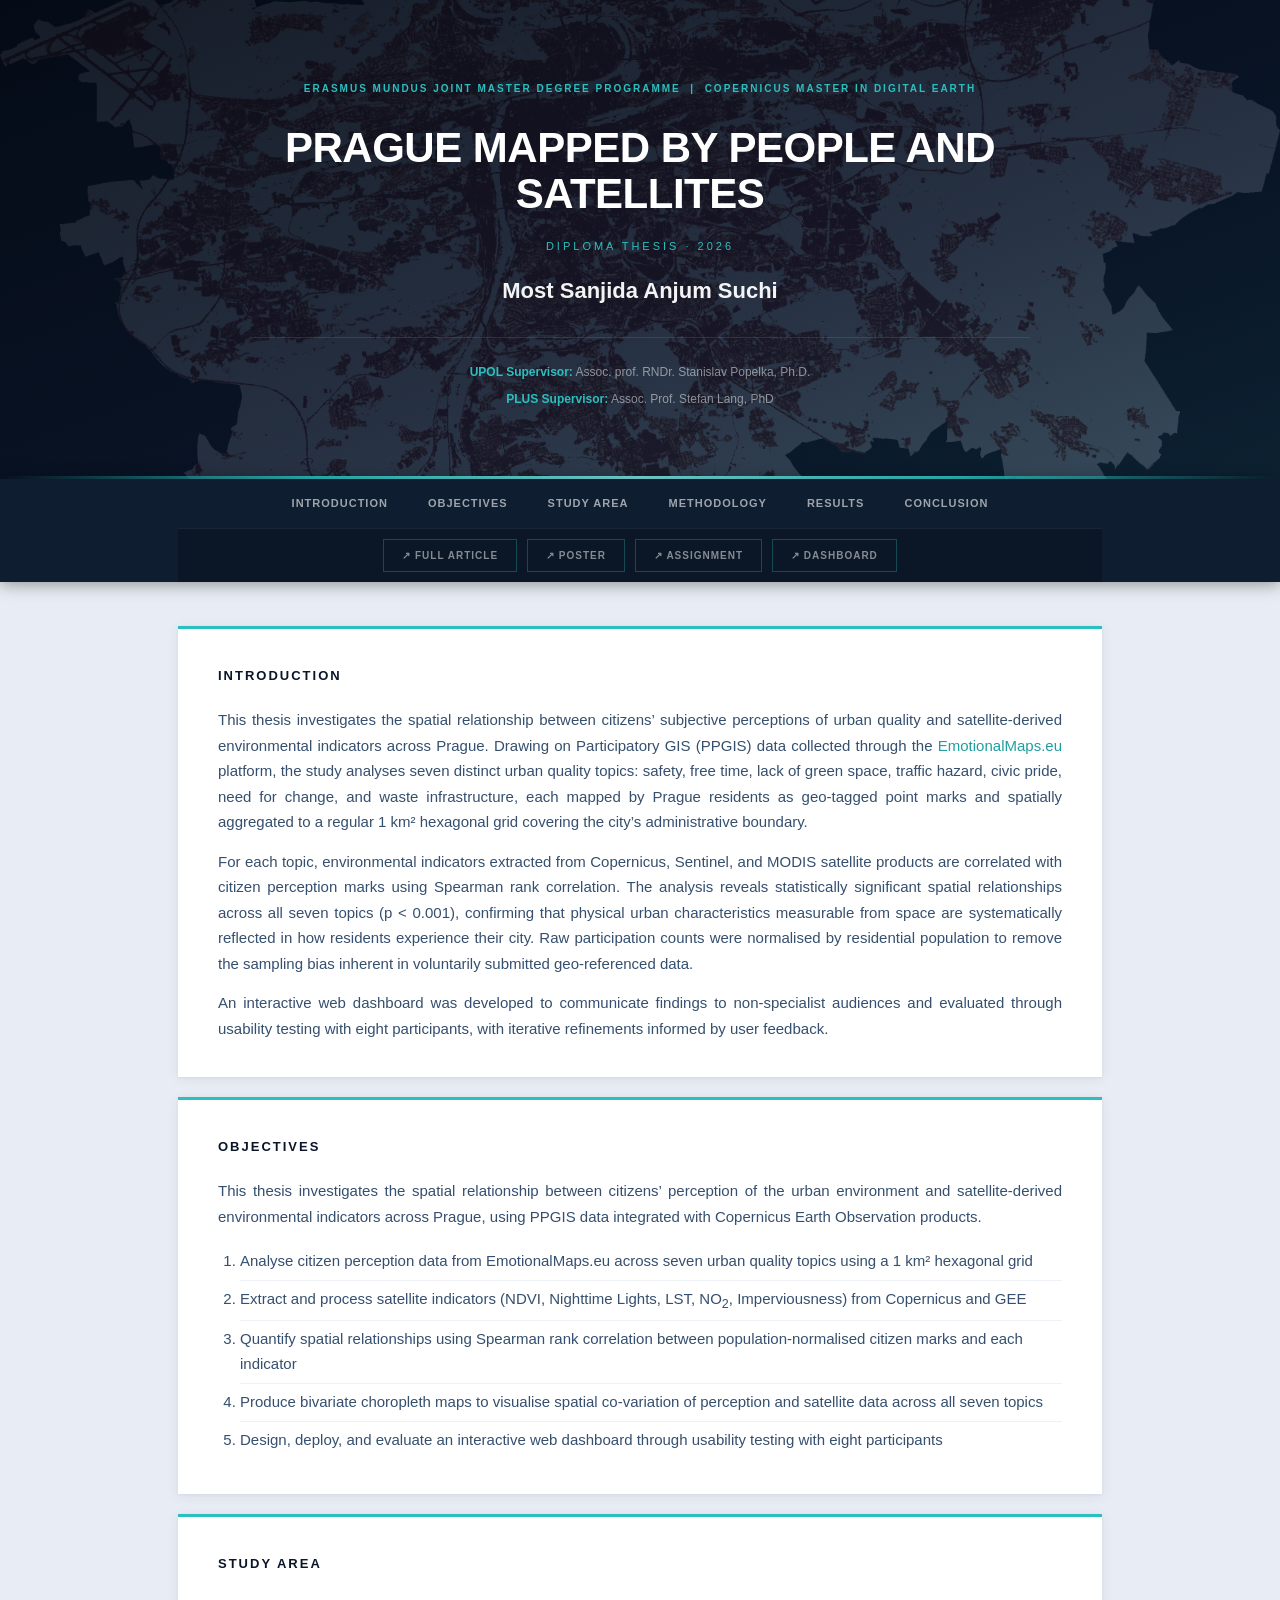
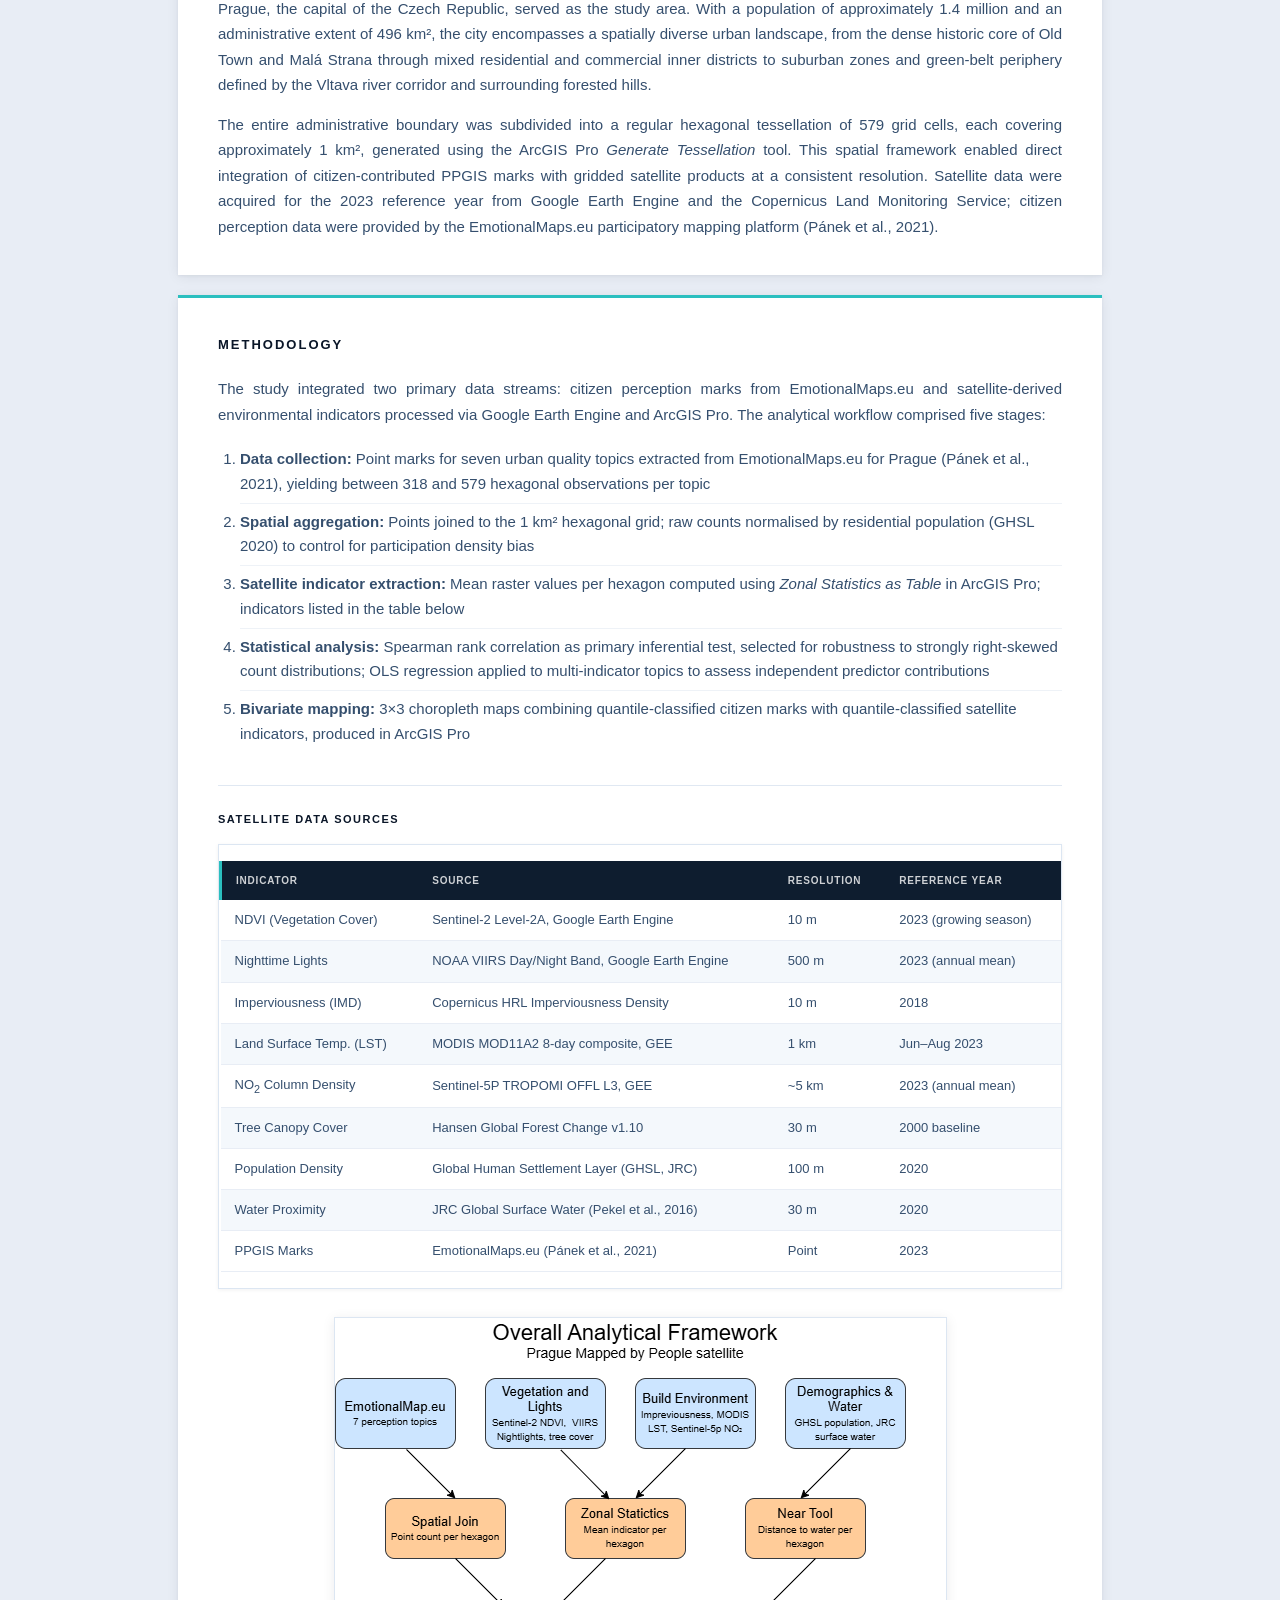
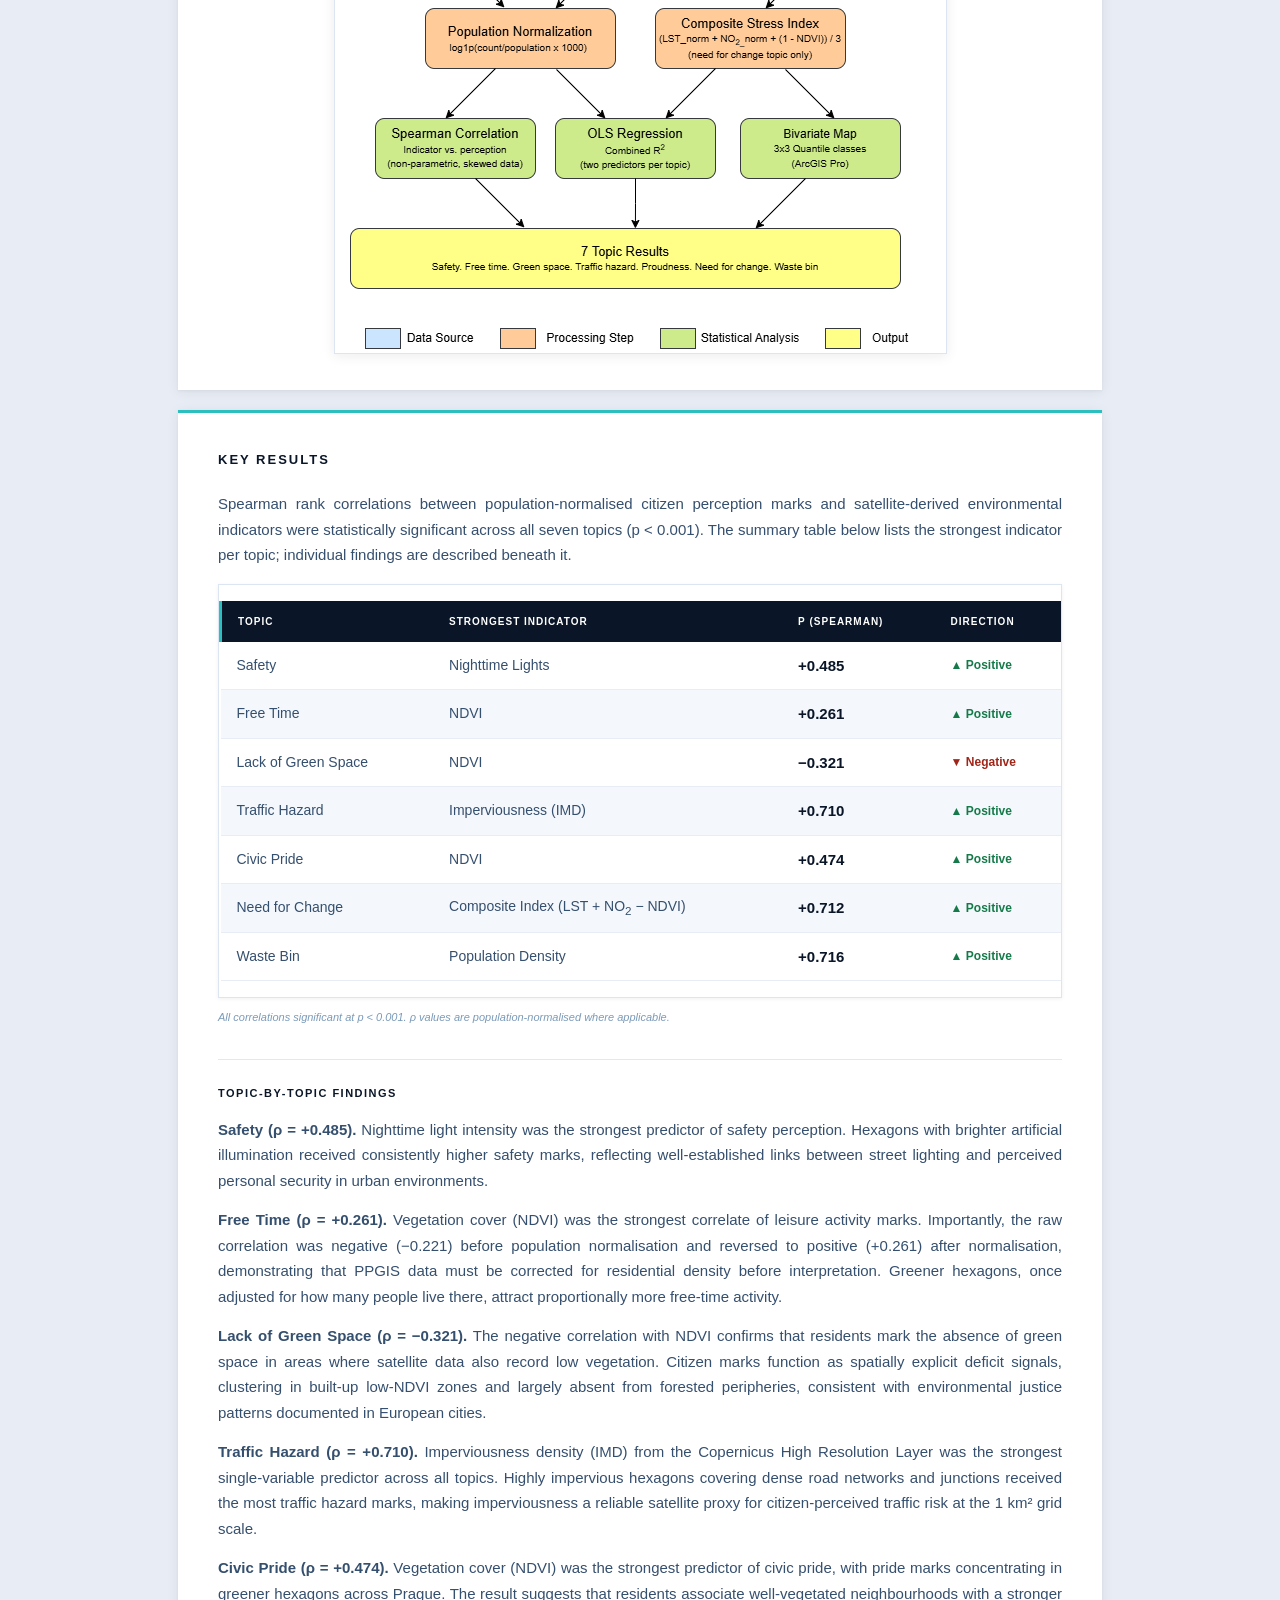
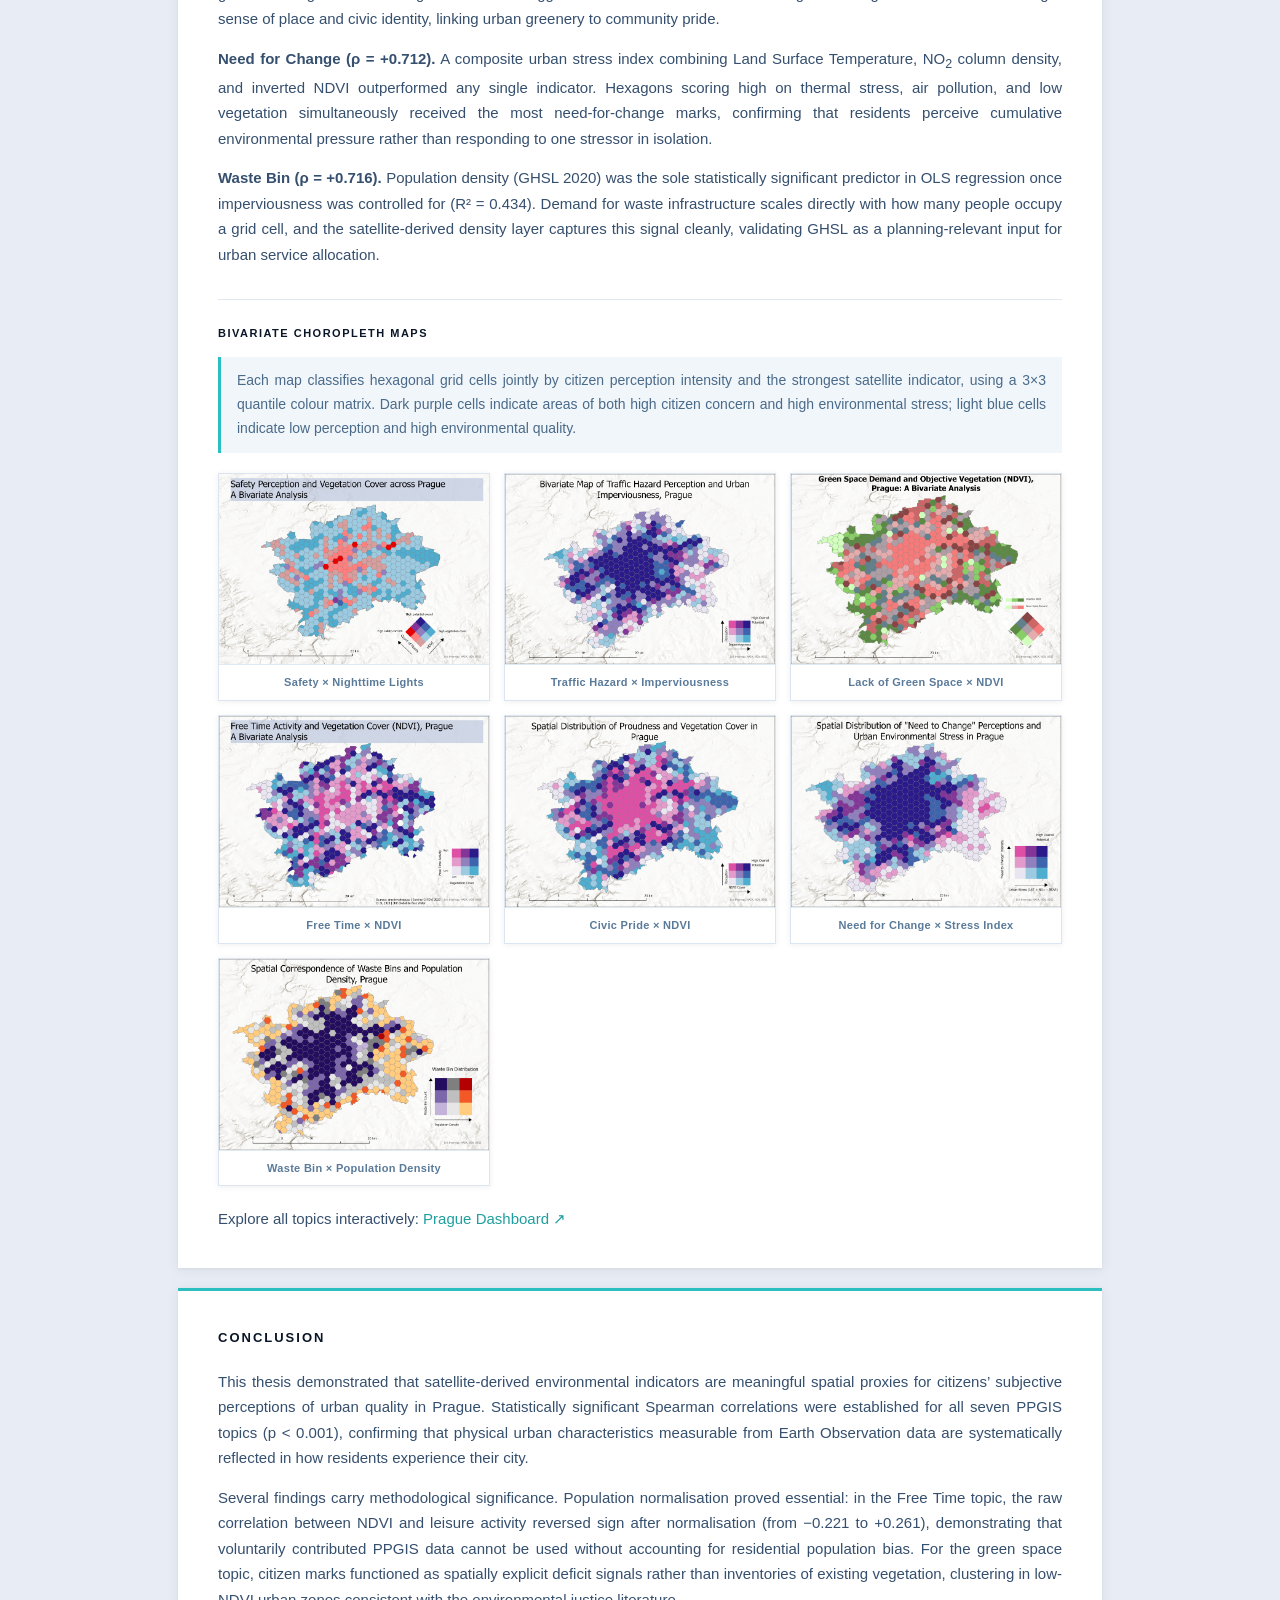
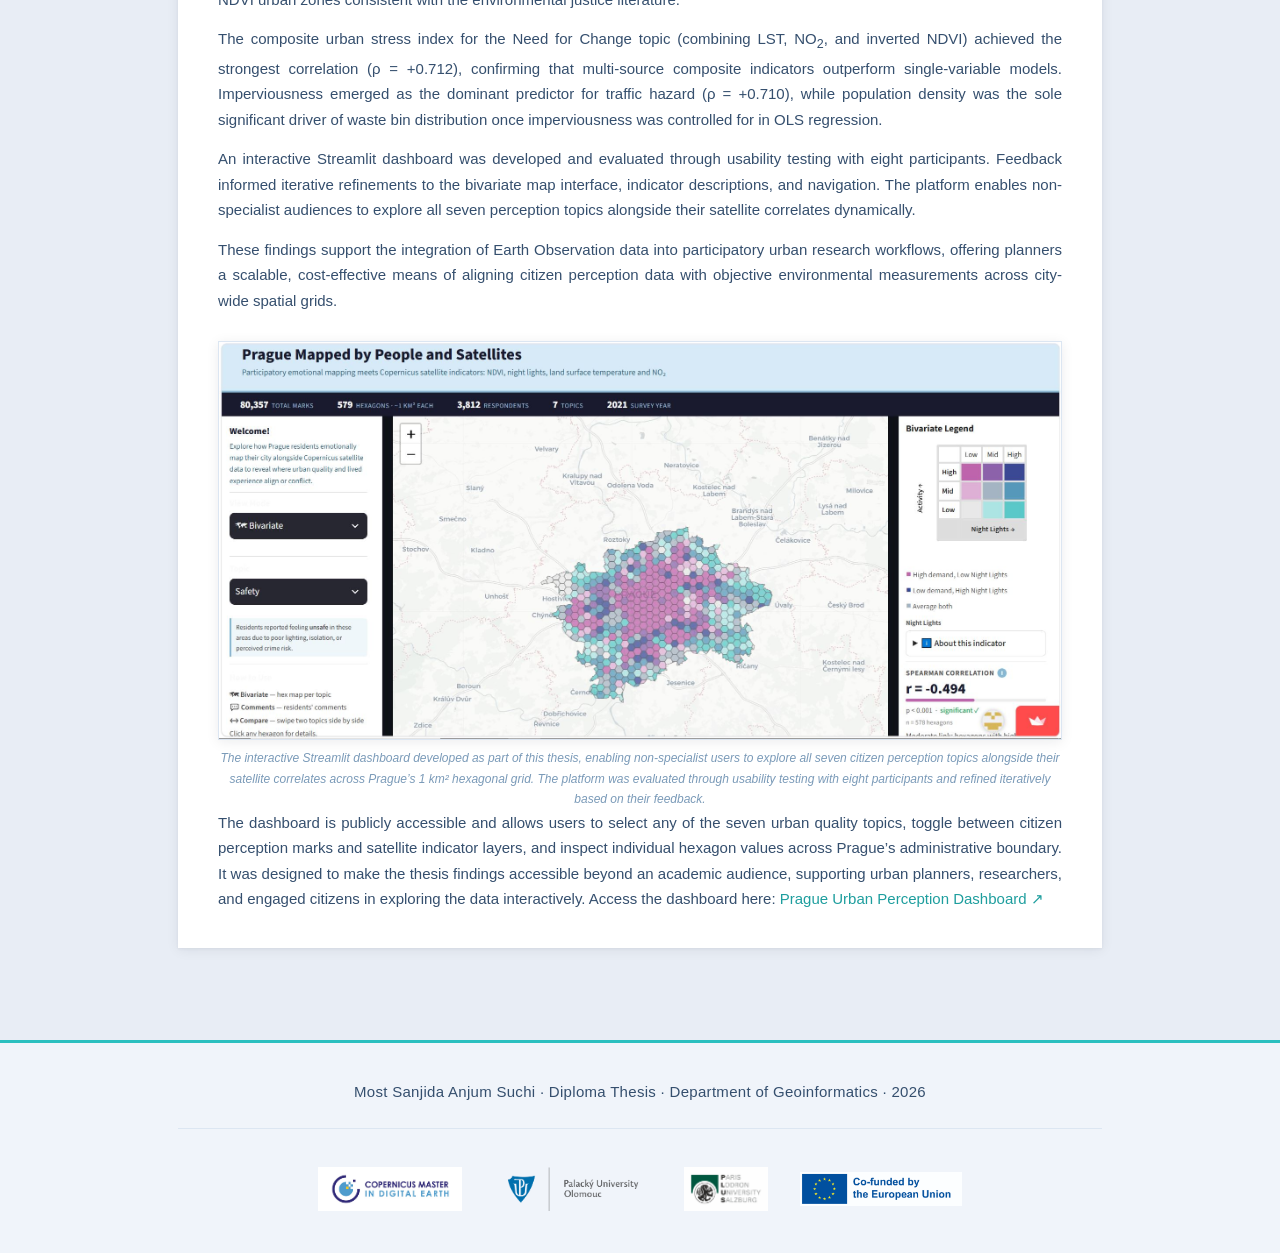
==== index.html @ 7c26352d "Add dashboard description paragraph below screenshot in Conclusion" ====
<!DOCTYPE html>
<html lang="en">
<head>
    <meta charset="UTF-8">
    <meta name="viewport" content="width=device-width, initial-scale=1.0">
    <title>Prague Mapped by People and Satellites — Most Sanjida Anjum Suchi</title>
    <link rel="stylesheet" href="style.css">
</head>
<body>

<header>
    <div class="container">
        <div class="header-inner">
            <div class="header-text">
                <p class="programme">Erasmus Mundus Joint Master Degree Programme &nbsp;|&nbsp; Copernicus Master in Digital Earth</p>
                <h1>Prague Mapped by People and Satellites</h1>
<p class="subtitle">Diploma Thesis &middot; 2026</p>
                <p class="author-name">Most Sanjida Anjum Suchi</p>
                <div class="header-supervisors">
                    <p><span class="sup-role">UPOL Supervisor:</span> Assoc. prof. RNDr. Stanislav Popelka, Ph.D.</p>
                    <p><span class="sup-role">PLUS Supervisor:</span> Assoc. Prof. Stefan Lang, PhD</p>
                </div>
                <p class="scroll-hint">&#8595;</p>
            </div>
        </div>
    </div>
</header>

<nav>
    <div class="container">
        <ul>
            <li><a href="#introduction">Introduction</a></li>
            <li><a href="#objectives">Objectives</a></li>
            <li><a href="#study-area">Study Area</a></li>
            <li><a href="#methodology">Methodology</a></li>
            <li><a href="#results">Results</a></li>
            <li><a href="#conclusion">Conclusion</a></li>
        </ul>
        <ul class="nav-resources">
            <li><a href="docs/full_thesis_suchi.pdf" target="_blank" rel="noopener noreferrer">&#8599; Full Article</a></li>
            <li><a href="docs/poster_suchi.pdf" target="_blank" rel="noopener noreferrer">&#8599; Poster</a></li>
            <li><a href="docs/Assignment.pdf" target="_blank" rel="noopener noreferrer">&#8599; Assignment</a></li>
            <li><a href="https://prague-dashboard-5yofhxntyv6vlumsxlct3t.streamlit.app" target="_blank" rel="noopener noreferrer">&#8599; Dashboard</a></li>
        </ul>
    </div>
</nav>

<main>
    <div class="container">

        <section id="introduction">
            <h2>Introduction</h2>
            <p>This thesis investigates the spatial relationship between citizens&rsquo; subjective perceptions of urban quality and satellite-derived environmental indicators across Prague. Drawing on Participatory GIS (PPGIS) data collected through the <a href="https://emotionalmaps.eu" target="_blank" rel="noopener noreferrer">EmotionalMaps.eu</a> platform, the study analyses seven distinct urban quality topics: safety, free time, lack of green space, traffic hazard, civic pride, need for change, and waste infrastructure, each mapped by Prague residents as geo-tagged point marks and spatially aggregated to a regular 1&nbsp;km&sup2; hexagonal grid covering the city&rsquo;s administrative boundary.</p>
            <p>For each topic, environmental indicators extracted from Copernicus, Sentinel, and MODIS satellite products are correlated with citizen perception marks using Spearman rank correlation. The analysis reveals statistically significant spatial relationships across all seven topics (p&nbsp;&lt;&nbsp;0.001), confirming that physical urban characteristics measurable from space are systematically reflected in how residents experience their city. Raw participation counts were normalised by residential population to remove the sampling bias inherent in voluntarily submitted geo-referenced data.</p>
            <p>An interactive web dashboard was developed to communicate findings to non-specialist audiences and evaluated through usability testing with eight participants, with iterative refinements informed by user feedback.</p>
        </section>

        <section id="objectives">
            <h2>Objectives</h2>
            <p>This thesis investigates the spatial relationship between citizens&rsquo; perception of the urban environment and satellite-derived environmental indicators across Prague, using PPGIS data integrated with Copernicus Earth Observation products.</p>
            <ol class="method-list">
                <li>Analyse citizen perception data from EmotionalMaps.eu across seven urban quality topics using a 1&nbsp;km&sup2; hexagonal grid</li>
                <li>Extract and process satellite indicators (NDVI, Nighttime Lights, LST, NO<sub>2</sub>, Imperviousness) from Copernicus and GEE</li>
                <li>Quantify spatial relationships using Spearman rank correlation between population-normalised citizen marks and each indicator</li>
                <li>Produce bivariate choropleth maps to visualise spatial co-variation of perception and satellite data across all seven topics</li>
                <li>Design, deploy, and evaluate an interactive web dashboard through usability testing with eight participants</li>
            </ol>
        </section>

        <section id="study-area">
            <h2>Study Area</h2>
            <p>Prague, the capital of the Czech Republic, served as the study area. With a population of approximately 1.4&nbsp;million and an administrative extent of 496&nbsp;km&sup2;, the city encompasses a spatially diverse urban landscape, from the dense historic core of Old Town and Mal&aacute; Strana through mixed residential and commercial inner districts to suburban zones and green-belt periphery defined by the Vltava river corridor and surrounding forested hills.</p>
            <p>The entire administrative boundary was subdivided into a regular hexagonal tessellation of 579 grid cells, each covering approximately 1&nbsp;km&sup2;, generated using the ArcGIS Pro <em>Generate Tessellation</em> tool. This spatial framework enabled direct integration of citizen-contributed PPGIS marks with gridded satellite products at a consistent resolution. Satellite data were acquired for the 2023 reference year from Google Earth Engine and the Copernicus Land Monitoring Service; citizen perception data were provided by the EmotionalMaps.eu participatory mapping platform (P&aacute;nek et al., 2021).</p>
        </section>

        <section id="methodology">
            <h2>Methodology</h2>
            <p>The study integrated two primary data streams: citizen perception marks from EmotionalMaps.eu and satellite-derived environmental indicators processed via Google Earth Engine and ArcGIS Pro. The analytical workflow comprised five stages:</p>
            <ol class="method-list">
                <li><strong>Data collection:</strong> Point marks for seven urban quality topics extracted from EmotionalMaps.eu for Prague (P&aacute;nek et al., 2021), yielding between 318 and 579 hexagonal observations per topic</li>
                <li><strong>Spatial aggregation:</strong> Points joined to the 1&nbsp;km&sup2; hexagonal grid; raw counts normalised by residential population (GHSL 2020) to control for participation density bias</li>
                <li><strong>Satellite indicator extraction:</strong> Mean raster values per hexagon computed using <em>Zonal Statistics as Table</em> in ArcGIS Pro; indicators listed in the table below</li>
                <li><strong>Statistical analysis:</strong> Spearman rank correlation as primary inferential test, selected for robustness to strongly right-skewed count distributions; OLS regression applied to multi-indicator topics to assess independent predictor contributions</li>
                <li><strong>Bivariate mapping:</strong> 3&times;3 choropleth maps combining quantile-classified citizen marks with quantile-classified satellite indicators, produced in ArcGIS Pro</li>
            </ol>

            <h3 class="subsection-title">Satellite Data Sources</h3>
            <div class="data-table-wrap">
                <table class="data-source-table">
                    <thead>
                        <tr>
                            <th>Indicator</th>
                            <th>Source</th>
                            <th>Resolution</th>
                            <th>Reference Year</th>
                        </tr>
                    </thead>
                    <tbody>
                        <tr><td>NDVI (Vegetation Cover)</td><td>Sentinel-2 Level-2A, Google Earth Engine</td><td>10&nbsp;m</td><td>2023 (growing season)</td></tr>
                        <tr><td>Nighttime Lights</td><td>NOAA VIIRS Day/Night Band, Google Earth Engine</td><td>500&nbsp;m</td><td>2023 (annual mean)</td></tr>
                        <tr><td>Imperviousness (IMD)</td><td>Copernicus HRL Imperviousness Density</td><td>10&nbsp;m</td><td>2018</td></tr>
                        <tr><td>Land Surface Temp. (LST)</td><td>MODIS MOD11A2 8-day composite, GEE</td><td>1&nbsp;km</td><td>Jun&ndash;Aug 2023</td></tr>
                        <tr><td>NO<sub>2</sub> Column Density</td><td>Sentinel-5P TROPOMI OFFL L3, GEE</td><td>~5&nbsp;km</td><td>2023 (annual mean)</td></tr>
                        <tr><td>Tree Canopy Cover</td><td>Hansen Global Forest Change v1.10</td><td>30&nbsp;m</td><td>2000 baseline</td></tr>
                        <tr><td>Population Density</td><td>Global Human Settlement Layer (GHSL, JRC)</td><td>100&nbsp;m</td><td>2020</td></tr>
                        <tr><td>Water Proximity</td><td>JRC Global Surface Water (Pekel et al., 2016)</td><td>30&nbsp;m</td><td>2020</td></tr>
                        <tr><td>PPGIS Marks</td><td>EmotionalMaps.eu (P&aacute;nek et al., 2021)</td><td>Point</td><td>2023</td></tr>
                    </tbody>
                </table>
            </div>

            <figure class="section-figure">
                <img src="pics/framework.png" alt="Overall Analytical Framework" class="section-img">
            </figure>
        </section>

        <section id="results">
            <h2>Key Results</h2>
            <p>Spearman rank correlations between population-normalised citizen perception marks and satellite-derived environmental indicators were statistically significant across all seven topics (p&nbsp;&lt;&nbsp;0.001). The summary table below lists the strongest indicator per topic; individual findings are described beneath it.</p>


            <div class="data-table-wrap">
                <table>
                    <thead>
                        <tr>
                            <th>Topic</th>
                            <th>Strongest Indicator</th>
                            <th>&rho; (Spearman)</th>
                            <th>Direction</th>
                        </tr>
                    </thead>
                    <tbody>
                        <tr>
                            <td>Safety</td>
                            <td>Nighttime Lights</td>
                            <td class="r-value">+0.485</td>
                            <td class="dir-pos">&#9650; Positive</td>
                        </tr>
                        <tr>
                            <td>Free Time</td>
                            <td>NDVI</td>
                            <td class="r-value">+0.261</td>
                            <td class="dir-pos">&#9650; Positive</td>
                        </tr>
                        <tr>
                            <td>Lack of Green Space</td>
                            <td>NDVI</td>
                            <td class="r-value">&minus;0.321</td>
                            <td class="dir-neg">&#9660; Negative</td>
                        </tr>
                        <tr>
                            <td>Traffic Hazard</td>
                            <td>Imperviousness (IMD)</td>
                            <td class="r-value">+0.710</td>
                            <td class="dir-pos">&#9650; Positive</td>
                        </tr>
                        <tr>
                            <td>Civic Pride</td>
                            <td>NDVI</td>
                            <td class="r-value">+0.474</td>
                            <td class="dir-pos">&#9650; Positive</td>
                        </tr>
                        <tr>
                            <td>Need for Change</td>
                            <td>Composite Index (LST + NO<sub>2</sub> &minus; NDVI)</td>
                            <td class="r-value">+0.712</td>
                            <td class="dir-pos">&#9650; Positive</td>
                        </tr>
                        <tr>
                            <td>Waste Bin</td>
                            <td>Population Density</td>
                            <td class="r-value">+0.716</td>
                            <td class="dir-pos">&#9650; Positive</td>
                        </tr>
                    </tbody>
                </table>
            </div>
            <p class="table-note">All correlations significant at p&nbsp;&lt;&nbsp;0.001. &rho; values are population-normalised where applicable.</p>

            <h3 class="subsection-title">Topic-by-Topic Findings</h3>

            <p><strong>Safety (&rho;&nbsp;=&nbsp;+0.485).</strong> Nighttime light intensity was the strongest predictor of safety perception. Hexagons with brighter artificial illumination received consistently higher safety marks, reflecting well-established links between street lighting and perceived personal security in urban environments.</p>

            <p><strong>Free Time (&rho;&nbsp;=&nbsp;+0.261).</strong> Vegetation cover (NDVI) was the strongest correlate of leisure activity marks. Importantly, the raw correlation was negative (&minus;0.221) before population normalisation and reversed to positive (+0.261) after normalisation, demonstrating that PPGIS data must be corrected for residential density before interpretation. Greener hexagons, once adjusted for how many people live there, attract proportionally more free-time activity.</p>

            <p><strong>Lack of Green Space (&rho;&nbsp;=&nbsp;&minus;0.321).</strong> The negative correlation with NDVI confirms that residents mark the absence of green space in areas where satellite data also record low vegetation. Citizen marks function as spatially explicit deficit signals, clustering in built-up low-NDVI zones and largely absent from forested peripheries, consistent with environmental justice patterns documented in European cities.</p>

            <p><strong>Traffic Hazard (&rho;&nbsp;=&nbsp;+0.710).</strong> Imperviousness density (IMD) from the Copernicus High Resolution Layer was the strongest single-variable predictor across all topics. Highly impervious hexagons covering dense road networks and junctions received the most traffic hazard marks, making imperviousness a reliable satellite proxy for citizen-perceived traffic risk at the 1&nbsp;km&sup2; grid scale.</p>

            <p><strong>Civic Pride (&rho;&nbsp;=&nbsp;+0.474).</strong> Vegetation cover (NDVI) was the strongest predictor of civic pride, with pride marks concentrating in greener hexagons across Prague. The result suggests that residents associate well-vegetated neighbourhoods with a stronger sense of place and civic identity, linking urban greenery to community pride.</p>

            <p><strong>Need for Change (&rho;&nbsp;=&nbsp;+0.712).</strong> A composite urban stress index combining Land Surface Temperature, NO<sub>2</sub> column density, and inverted NDVI outperformed any single indicator. Hexagons scoring high on thermal stress, air pollution, and low vegetation simultaneously received the most need-for-change marks, confirming that residents perceive cumulative environmental pressure rather than responding to one stressor in isolation.</p>

            <p><strong>Waste Bin (&rho;&nbsp;=&nbsp;+0.716).</strong> Population density (GHSL 2020) was the sole statistically significant predictor in OLS regression once imperviousness was controlled for (R&sup2;&nbsp;=&nbsp;0.434). Demand for waste infrastructure scales directly with how many people occupy a grid cell, and the satellite-derived density layer captures this signal cleanly, validating GHSL as a planning-relevant input for urban service allocation.</p>

            <h3 class="subsection-title">Bivariate Choropleth Maps</h3>
            <p class="maps-intro">Each map classifies hexagonal grid cells jointly by citizen perception intensity and the strongest satellite indicator, using a 3&times;3 quantile colour matrix. Dark purple cells indicate areas of both high citizen concern and high environmental stress; light blue cells indicate low perception and high environmental quality.</p>
            <div class="map-grid">
                <figure class="map-card">
                    <img src="pics/map_safety.jpg" alt="Safety perception and NDVI bivariate map, Prague">
                    <figcaption>Safety &times; Nighttime Lights</figcaption>
                </figure>
                <figure class="map-card">
                    <img src="pics/traffic1.jpg" alt="Traffic Hazard and Imperviousness bivariate map, Prague">
                    <figcaption>Traffic Hazard &times; Imperviousness</figcaption>
                </figure>
                <figure class="map-card">
                    <img src="pics/map_greenspace.jpg" alt="Lack of Green Space and NDVI bivariate map, Prague">
                    <figcaption>Lack of Green Space &times; NDVI</figcaption>
                </figure>
                <figure class="map-card">
                    <img src="pics/map_freetime.jpg" alt="Free Time and NDVI bivariate map, Prague">
                    <figcaption>Free Time &times; NDVI</figcaption>
                </figure>
                <figure class="map-card">
                    <img src="pics/map_proudness.jpg" alt="Civic Pride and Nighttime Lights bivariate map, Prague">
                    <figcaption>Civic Pride &times; NDVI</figcaption>
                </figure>
                <figure class="map-card">
                    <img src="pics/map_needchange.jpg" alt="Need for Change and Urban Stress Index bivariate map, Prague">
                    <figcaption>Need for Change &times; Stress Index</figcaption>
                </figure>
                <figure class="map-card">
                    <img src="pics/map_wastebin.jpg" alt="Waste Bin and Population Density bivariate map, Prague">
                    <figcaption>Waste Bin &times; Population Density</figcaption>
                </figure>
            </div>
            <p>Explore all topics interactively: <a href="https://prague-dashboard-5yofhxntyv6vlumsxlct3t.streamlit.app" target="_blank" rel="noopener noreferrer">Prague Dashboard &#8599;</a></p>
        </section>

        <section id="conclusion">
            <h2>Conclusion</h2>
            <p>This thesis demonstrated that satellite-derived environmental indicators are meaningful spatial proxies for citizens&rsquo; subjective perceptions of urban quality in Prague. Statistically significant Spearman correlations were established for all seven PPGIS topics (p&nbsp;&lt;&nbsp;0.001), confirming that physical urban characteristics measurable from Earth Observation data are systematically reflected in how residents experience their city.</p>
            <p>Several findings carry methodological significance. Population normalisation proved essential: in the Free Time topic, the raw correlation between NDVI and leisure activity reversed sign after normalisation (from &minus;0.221 to +0.261), demonstrating that voluntarily contributed PPGIS data cannot be used without accounting for residential population bias. For the green space topic, citizen marks functioned as spatially explicit deficit signals rather than inventories of existing vegetation, clustering in low-NDVI urban zones consistent with the environmental justice literature.</p>
            <p>The composite urban stress index for the Need for Change topic (combining LST, NO<sub>2</sub>, and inverted NDVI) achieved the strongest correlation (&rho;&nbsp;=&nbsp;+0.712), confirming that multi-source composite indicators outperform single-variable models. Imperviousness emerged as the dominant predictor for traffic hazard (&rho;&nbsp;=&nbsp;+0.710), while population density was the sole significant driver of waste bin distribution once imperviousness was controlled for in OLS regression.</p>
            <p>An interactive Streamlit dashboard was developed and evaluated through usability testing with eight participants. Feedback informed iterative refinements to the bivariate map interface, indicator descriptions, and navigation. The platform enables non-specialist audiences to explore all seven perception topics alongside their satellite correlates dynamically.</p>
            <p>These findings support the integration of Earth Observation data into participatory urban research workflows, offering planners a scalable, cost-effective means of aligning citizen perception data with objective environmental measurements across city-wide spatial grids.</p>
            <figure class="section-figure">
                <img src="pics/dashboard.jpg" alt="Interactive web dashboard for exploring citizen perception and satellite data across Prague" class="section-img">
                <figcaption>The interactive Streamlit dashboard developed as part of this thesis, enabling non-specialist users to explore all seven citizen perception topics alongside their satellite correlates across Prague&rsquo;s 1&nbsp;km&sup2; hexagonal grid. The platform was evaluated through usability testing with eight participants and refined iteratively based on their feedback.</figcaption>
            </figure>
            <p>The dashboard is publicly accessible and allows users to select any of the seven urban quality topics, toggle between citizen perception marks and satellite indicator layers, and inspect individual hexagon values across Prague&rsquo;s administrative boundary. It was designed to make the thesis findings accessible beyond an academic audience, supporting urban planners, researchers, and engaged citizens in exploring the data interactively. Access the dashboard here: <a href="https://prague-dashboard-5yofhxntyv6vlumsxlct3t.streamlit.app" target="_blank" rel="noopener noreferrer">Prague Urban Perception Dashboard &#8599;</a></p>
        </section>


    </div>
</main>

<footer>
    <div class="container">
        <p>Most Sanjida Anjum Suchi &middot; Diploma Thesis &middot; Department of Geoinformatics &middot; 2026</p>
        <div class="footer-logos">
            <img src="pics/cde_logo.jpg" alt="Copernicus Master in Digital Earth logo">
            <img src="pics/UPOL_logo_horizont_en.png" alt="Palacky University Olomouc logo">
            <img src="pics/PLUS_Logo_englisch_Farbe.jpg" alt="Paris-Lodron University Salzburg logo">
            <img src="pics/EN_Co-funded_by_the_EU_POS.jpg" alt="Co-funded by the European Union">
        </div>
    </div>
</footer>

</body>
</html>
---- style.css ----
/* ── Reset ───────────────────────────────────────────── */
*, *::before, *::after {
    box-sizing: border-box;
    margin: 0;
    padding: 0;
}

/* ── Base ────────────────────────────────────────────── */
body {
    font-family: 'Segoe UI', Arial, Helvetica, sans-serif;
    background-color: #E8EDF5;
    color: #1A2B42;
    line-height: 1.7;
    font-size: 16px;
}

.container {
    max-width: 980px;
    margin: 0 auto;
    padding: 0 28px;
}

a {
    color: #1E9E9E;
    text-decoration: none;
    transition: color 0.2s;
}

a:hover {
    color: #136E6E;
}

/* ── Header ──────────────────────────────────────────── */
header {
    background-color: #071320;
    background-image: url('pics/bg_map.png');
    background-size: cover;
    background-position: center;
    color: #ffffff;
    padding: 80px 0 70px;
    position: relative;
    overflow: hidden;
}

header::before {
    content: '';
    position: absolute;
    inset: 0;
    background: linear-gradient(160deg, rgba(5,12,24,0.93) 0%, rgba(10,22,42,0.88) 60%, rgba(15,40,60,0.82) 100%);
}

header::after {
    content: '';
    position: absolute;
    bottom: 0;
    left: 0;
    right: 0;
    height: 3px;
    background: linear-gradient(90deg, transparent, #2BBFBF, #7FE0E0, #2BBFBF, transparent);
}

header .container {
    position: relative;
    z-index: 1;
}

.header-inner {
    display: flex;
    flex-direction: column;
    align-items: center;
    text-align: center;
}

.header-text {
    width: 100%;
    max-width: 780px;
}

header .programme {
    font-size: 10px;
    color: #2BBFBF;
    letter-spacing: 2px;
    text-transform: uppercase;
    margin-bottom: 28px;
    font-weight: 700;
}

header h1 {
    font-size: 42px;
    font-weight: 800;
    line-height: 1.1;
    color: #ffffff;
    margin-bottom: 0;
    text-transform: uppercase;
    letter-spacing: -0.5px;
}

header .subtitle {
    font-size: 11px;
    color: #2BBFBF;
    letter-spacing: 3px;
    text-transform: uppercase;
    margin-top: 20px;
    margin-bottom: 16px;
}

header .author-name {
    font-size: 22px;
    color: rgba(255,255,255,0.95);
    font-weight: 600;
    margin-bottom: 0;
    display: block;
}

.header-supervisors {
    display: block;
    text-align: center;
    margin-top: 28px;
    padding-top: 24px;
    border-top: 1px solid rgba(43,191,191,0.2);
}

.header-supervisors p {
    font-size: 12px;
    color: rgba(255,255,255,0.5);
    margin-bottom: 6px;
}

.sup-role {
    color: #2BBFBF;
    font-weight: 700;
}

header p {
    text-align: center;
}

.scroll-hint {
    display: none;
}

/* ── Navigation ──────────────────────────────────────── */
nav {
    background-color: #0E1D2F;
    position: sticky;
    top: 0;
    z-index: 100;
    box-shadow: 0 2px 16px rgba(0,0,0,0.4);
}

nav .container {
    padding: 0 28px;
}

nav ul {
    list-style: none;
    display: flex;
    flex-wrap: wrap;
    justify-content: center;
}

nav ul li a {
    display: block;
    padding: 15px 20px;
    color: rgba(255,255,255,0.6);
    text-decoration: none;
    font-size: 11px;
    font-weight: 700;
    letter-spacing: 1px;
    text-transform: uppercase;
    transition: color 0.2s, background-color 0.2s;
    position: relative;
}

nav ul li a::after {
    content: '';
    position: absolute;
    bottom: 0;
    left: 50%;
    right: 50%;
    height: 2px;
    background: #2BBFBF;
    transition: left 0.2s, right 0.2s;
}

nav ul li a:hover {
    color: #ffffff;
    background-color: rgba(43,191,191,0.06);
}

nav ul li a:hover::after {
    left: 0;
    right: 0;
}

nav .nav-resources {
    border-top: 1px solid rgba(255,255,255,0.06);
    background-color: rgba(0,0,0,0.2);
    padding: 10px 0;
    gap: 10px;
    align-items: center;
}

nav .nav-resources li a {
    padding: 7px 18px;
    font-size: 10px;
    color: rgba(255,255,255,0.5);
    border: 1px solid rgba(43,191,191,0.3);
    letter-spacing: 1px;
    transition: color 0.2s, border-color 0.2s, background-color 0.2s;
}

nav .nav-resources li a::after {
    display: none;
}

nav .nav-resources li a:hover {
    color: #2BBFBF;
    border-color: #2BBFBF;
    background-color: rgba(43,191,191,0.08);
}

/* ── Main ────────────────────────────────────────────── */
main {
    padding: 44px 0 72px;
}

section {
    background-color: #ffffff;
    padding: 36px 40px;
    margin-bottom: 20px;
    border-top: 3px solid #2BBFBF;
    box-shadow: 0 2px 12px rgba(10,22,42,0.07), 0 1px 3px rgba(10,22,42,0.05);
    transition: box-shadow 0.2s;
}

section:hover {
    box-shadow: 0 6px 24px rgba(10,22,42,0.10), 0 2px 6px rgba(10,22,42,0.06);
}

h2 {
    font-size: 13px;
    font-weight: 800;
    color: #0A1628;
    margin-bottom: 20px;
    text-transform: uppercase;
    letter-spacing: 2px;
}

p {
    color: #354F6E;
    margin-bottom: 14px;
    font-size: 15px;
    text-align: justify;
}

p:last-child {
    margin-bottom: 0;
}

/* ── Methods list ────────────────────────────────────── */
.method-list {
    margin-left: 22px;
    margin-top: 12px;
}

.method-list li {
    padding: 6px 0;
    color: #354F6E;
    font-size: 15px;
    border-bottom: 1px solid #EEF2F7;
    line-height: 1.65;
}

.method-list li:last-child {
    border-bottom: none;
}

/* ── Subsection titles ───────────────────────────────── */
.subsection-title {
    font-size: 11px;
    font-weight: 800;
    color: #0A1628;
    text-transform: uppercase;
    letter-spacing: 1.5px;
    margin: 32px 0 14px;
    padding-top: 24px;
    border-top: 1px solid #E0E8F2;
}

/* ── Data source table ───────────────────────────────── */
.data-table-wrap {
    overflow-x: auto;
    margin: 16px 0;
    border: 1px solid #DCE6F2;
    box-shadow: 0 1px 4px rgba(10,22,42,0.06);
}

.data-source-table {
    width: 100%;
    border-collapse: collapse;
    font-size: 13px;
}

.data-source-table thead th {
    background-color: #0E1D2F;
    color: rgba(255,255,255,0.8);
    padding: 11px 14px;
    text-align: left;
    font-weight: 700;
    font-size: 10px;
    text-transform: uppercase;
    letter-spacing: 0.8px;
    white-space: nowrap;
}

.data-source-table tbody td {
    padding: 9px 14px;
    border-bottom: 1px solid #E8EDF5;
    color: #354F6E;
    font-size: 13px;
}

.data-source-table tbody tr:nth-child(even) td {
    background-color: #F4F8FC;
}

.data-source-table tbody tr:hover td {
    background-color: #EBF5F5;
}

/* ── Results table ───────────────────────────────────── */
table {
    width: 100%;
    border-collapse: collapse;
    margin: 16px 0;
    font-size: 14px;
}

thead th {
    background-color: #0A1628;
    color: #ffffff;
    padding: 12px 16px;
    text-align: left;
    font-weight: 700;
    font-size: 10px;
    text-transform: uppercase;
    letter-spacing: 1px;
}

thead th:first-child {
    border-left: 3px solid #2BBFBF;
}

tbody td {
    padding: 11px 16px;
    border-bottom: 1px solid #E8EDF5;
    color: #354F6E;
}

tbody tr:nth-child(even) td {
    background-color: #F4F8FC;
}

tbody tr:hover td {
    background-color: #EBF5F5;
}

.r-value {
    font-weight: 800;
    color: #0A1628;
    font-variant-numeric: tabular-nums;
    font-size: 15px;
}

.dir-pos {
    font-size: 12px;
    font-weight: 700;
    color: #157A4A;
}

.dir-neg {
    font-size: 12px;
    font-weight: 700;
    color: #A02518;
}

.r-neutral {
    color: #5A7A9A;
    font-size: 13px;
}

/* ── Table note ──────────────────────────────────────── */
.table-note {
    font-size: 11px;
    color: #7A9AB8;
    margin-top: -6px;
    font-style: italic;
}

/* ── Maps intro ──────────────────────────────────────── */
.maps-intro {
    font-size: 14px;
    color: #4A6A8A;
    margin-bottom: 16px;
    padding: 12px 16px;
    background: #F0F6FA;
    border-left: 3px solid #2BBFBF;
}

/* ── Framework image ─────────────────────────────────── */
.section-figure {
    margin-top: 28px;
    text-align: center;
}

.section-img {
    max-width: 100%;
    height: auto;
    display: block;
    margin: 0 auto;
    border: 1px solid #DCE6F2;
    box-shadow: 0 2px 12px rgba(10,22,42,0.08);
}

.section-figure figcaption {
    font-size: 12px;
    color: #7A9AB8;
    margin-top: 8px;
    font-style: italic;
}

/* ── Map gallery ─────────────────────────────────────── */
.map-grid {
    display: grid;
    grid-template-columns: repeat(3, 1fr);
    gap: 14px;
    margin: 20px 0;
}

.map-card {
    margin: 0;
    display: flex;
    flex-direction: column;
    background: #F4F8FC;
    border: 1px solid #DCE6F2;
    overflow: hidden;
    box-shadow: 0 1px 6px rgba(10,22,42,0.07);
    transition: box-shadow 0.2s, transform 0.2s;
}

.map-card:hover {
    box-shadow: 0 6px 20px rgba(10,22,42,0.14);
    transform: translateY(-2px);
}

.map-card img {
    width: 100%;
    height: auto;
    display: block;
}

.map-card figcaption {
    font-size: 11px;
    color: #5A7A9A;
    padding: 8px 10px;
    text-align: center;
    font-weight: 600;
    letter-spacing: 0.3px;
    background: #ffffff;
    border-top: 1px solid #E0EAF2;
}

/* ── Objectives list ─────────────────────────────────── */
.topic-list {
    list-style: none;
    display: grid;
    grid-template-columns: 1fr 1fr;
    gap: 10px;
    margin-top: 16px;
}

.topic-list li {
    background-color: #F0F6FA;
    border: 1px solid #C8D8EC;
    border-left: 3px solid #2BBFBF;
    padding: 10px 16px;
    font-size: 14px;
    color: #354F6E;
}

.topic-list li strong {
    color: #0A1628;
}

/* ── Supervisor cards ────────────────────────────────── */
.supervisor-grid {
    display: grid;
    grid-template-columns: 1fr 1fr;
    gap: 14px;
    margin-top: 14px;
}

.supervisor-card {
    background-color: #F0F6FA;
    border: 1px solid #C8D8EC;
    border-top: 3px solid #2BBFBF;
    padding: 16px 20px;
}

.supervisor-card .role {
    font-size: 10px;
    font-weight: 700;
    color: #2BBFBF;
    text-transform: uppercase;
    letter-spacing: 1px;
    margin-bottom: 5px;
}

.supervisor-card .name {
    font-size: 14px;
    font-weight: 700;
    color: #0A1628;
}

.supervisor-card .uni {
    font-size: 12px;
    color: #7A9AB8;
    margin-top: 3px;
}

/* ── Download list ───────────────────────────────────── */
.download-list {
    list-style: none;
    display: flex;
    flex-direction: column;
    gap: 10px;
    margin-top: 12px;
}

.download-list li a {
    display: inline-block;
    background-color: #0A1628;
    color: #ffffff;
    padding: 12px 26px;
    text-decoration: none;
    font-weight: 700;
    font-size: 14px;
    transition: background-color 0.2s;
}

.download-list li a:hover {
    background-color: #2BBFBF;
    color: #ffffff;
}

/* ── Study area ──────────────────────────────────────── */
.study-area-diagram {
    margin-top: 20px;
    border: 1px solid #DCE6F2;
}

/* ── Dashboard embed ─────────────────────────────────── */
.dashboard-section p {
    margin-bottom: 12px;
}

.dashboard-embed {
    position: relative;
    width: 100vw;
    left: 50%;
    transform: translateX(-50%);
    margin-top: 16px;
    margin-bottom: 10px;
    border-top: 1px solid #DCE6F2;
    border-bottom: 1px solid #DCE6F2;
    background: #f0f4f8;
    min-height: 720px;
    overflow: hidden;
}

/* ── Footer ──────────────────────────────────────────── */
footer {
    background-color: #F0F4FA;
    border-top: 3px solid #2BBFBF;
    padding: 36px 0 28px;
    text-align: center;
    font-size: 12px;
    color: #7A9AB8;
    letter-spacing: 0.3px;
}

footer p {
    text-align: center;
}

.footer-logos {
    display: flex;
    align-items: center;
    justify-content: center;
    flex-wrap: wrap;
    gap: 32px;
    margin-top: 24px;
    padding-top: 24px;
    border-top: 1px solid #DCE6F2;
}

.footer-logos img {
    height: 44px;
    width: auto;
    display: block;
}

.footer-logos img[alt="Palacky University Olomouc logo"] {
    height: 72px;
}

.footer-logos img[alt="Co-funded by the European Union"] {
    height: 34px;
}

/* ── Fig caption ─────────────────────────────────────── */
.fig-caption {
    font-size: 12px;
    color: #7A9AB8;
    margin-top: 8px;
    font-style: italic;
    text-align: center;
}

/* ── Responsive ──────────────────────────────────────── */
@media (max-width: 680px) {
    header h1 { font-size: 26px; }
    .map-grid { grid-template-columns: 1fr 1fr; }
    .topic-list { grid-template-columns: 1fr; }
    .supervisor-grid { grid-template-columns: 1fr; }
    section { padding: 24px 20px; }
}

@media (max-width: 420px) {
    .map-grid { grid-template-columns: 1fr; }
}
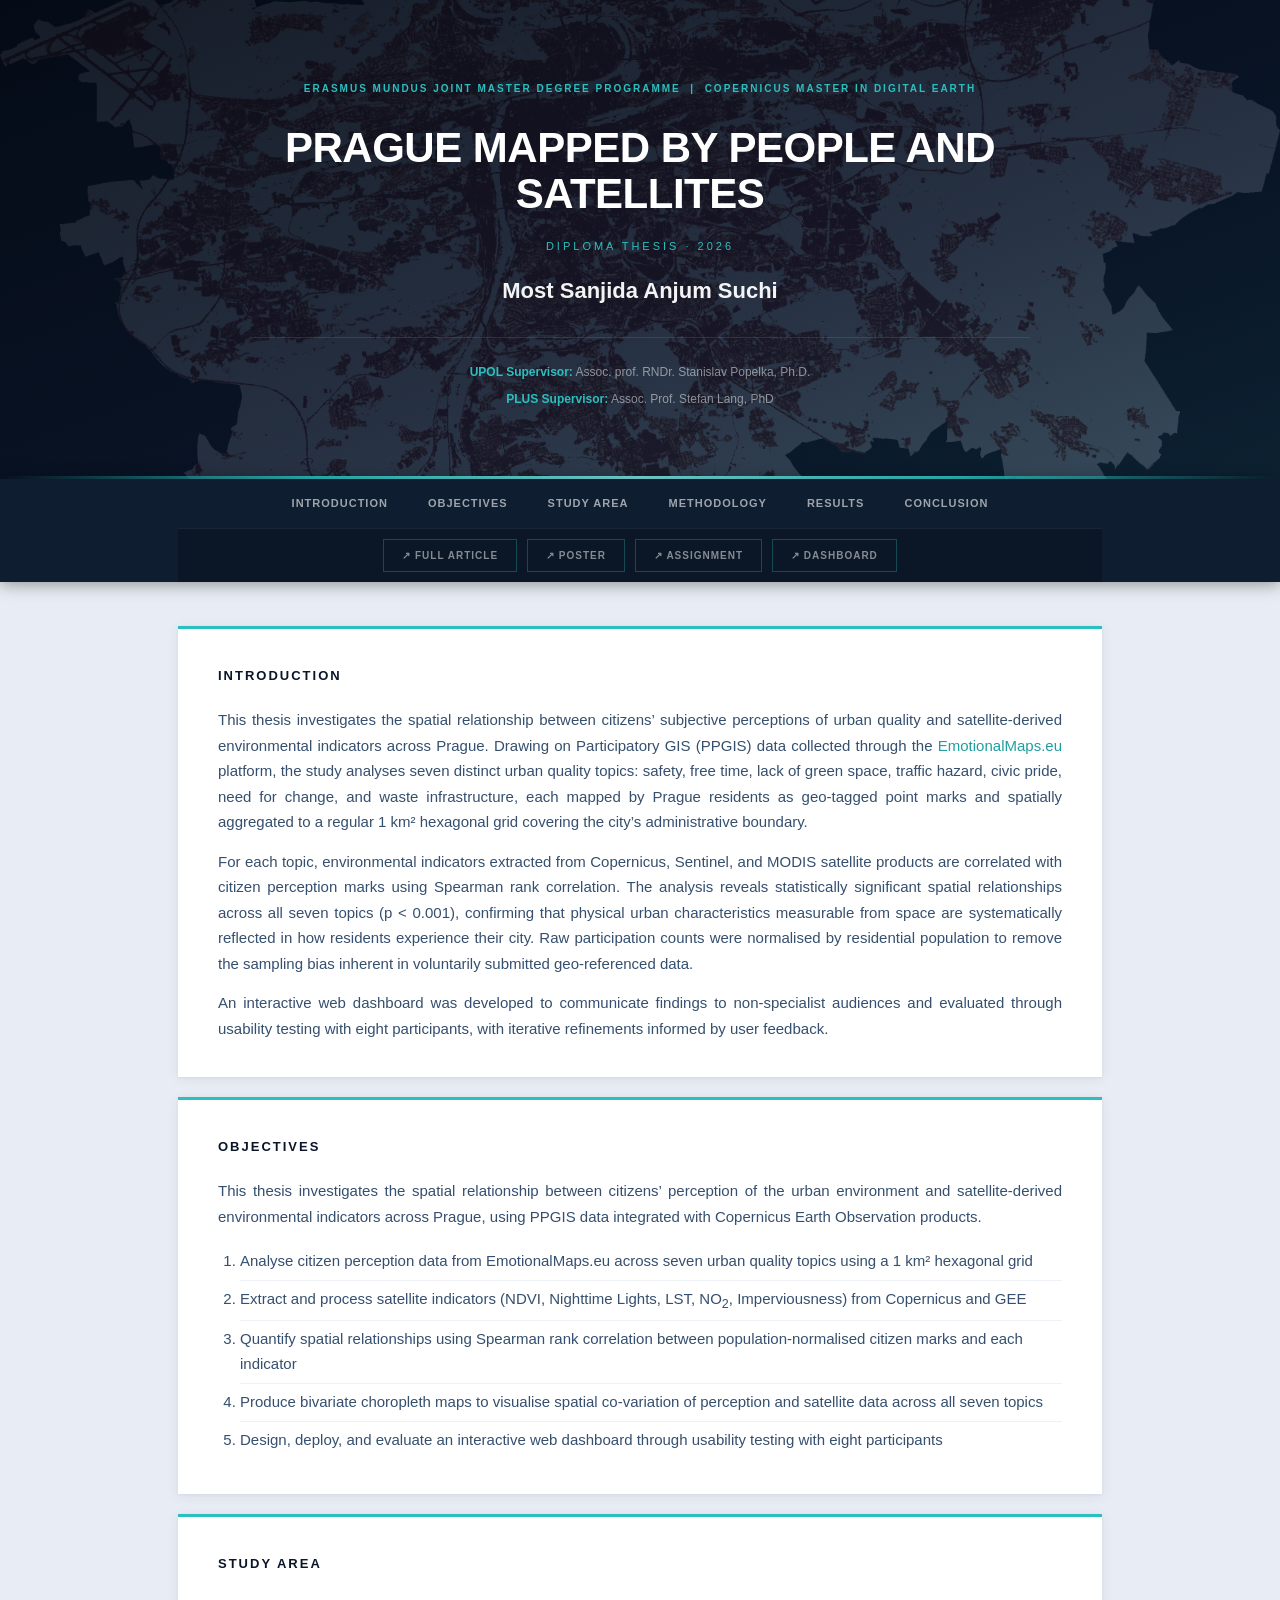
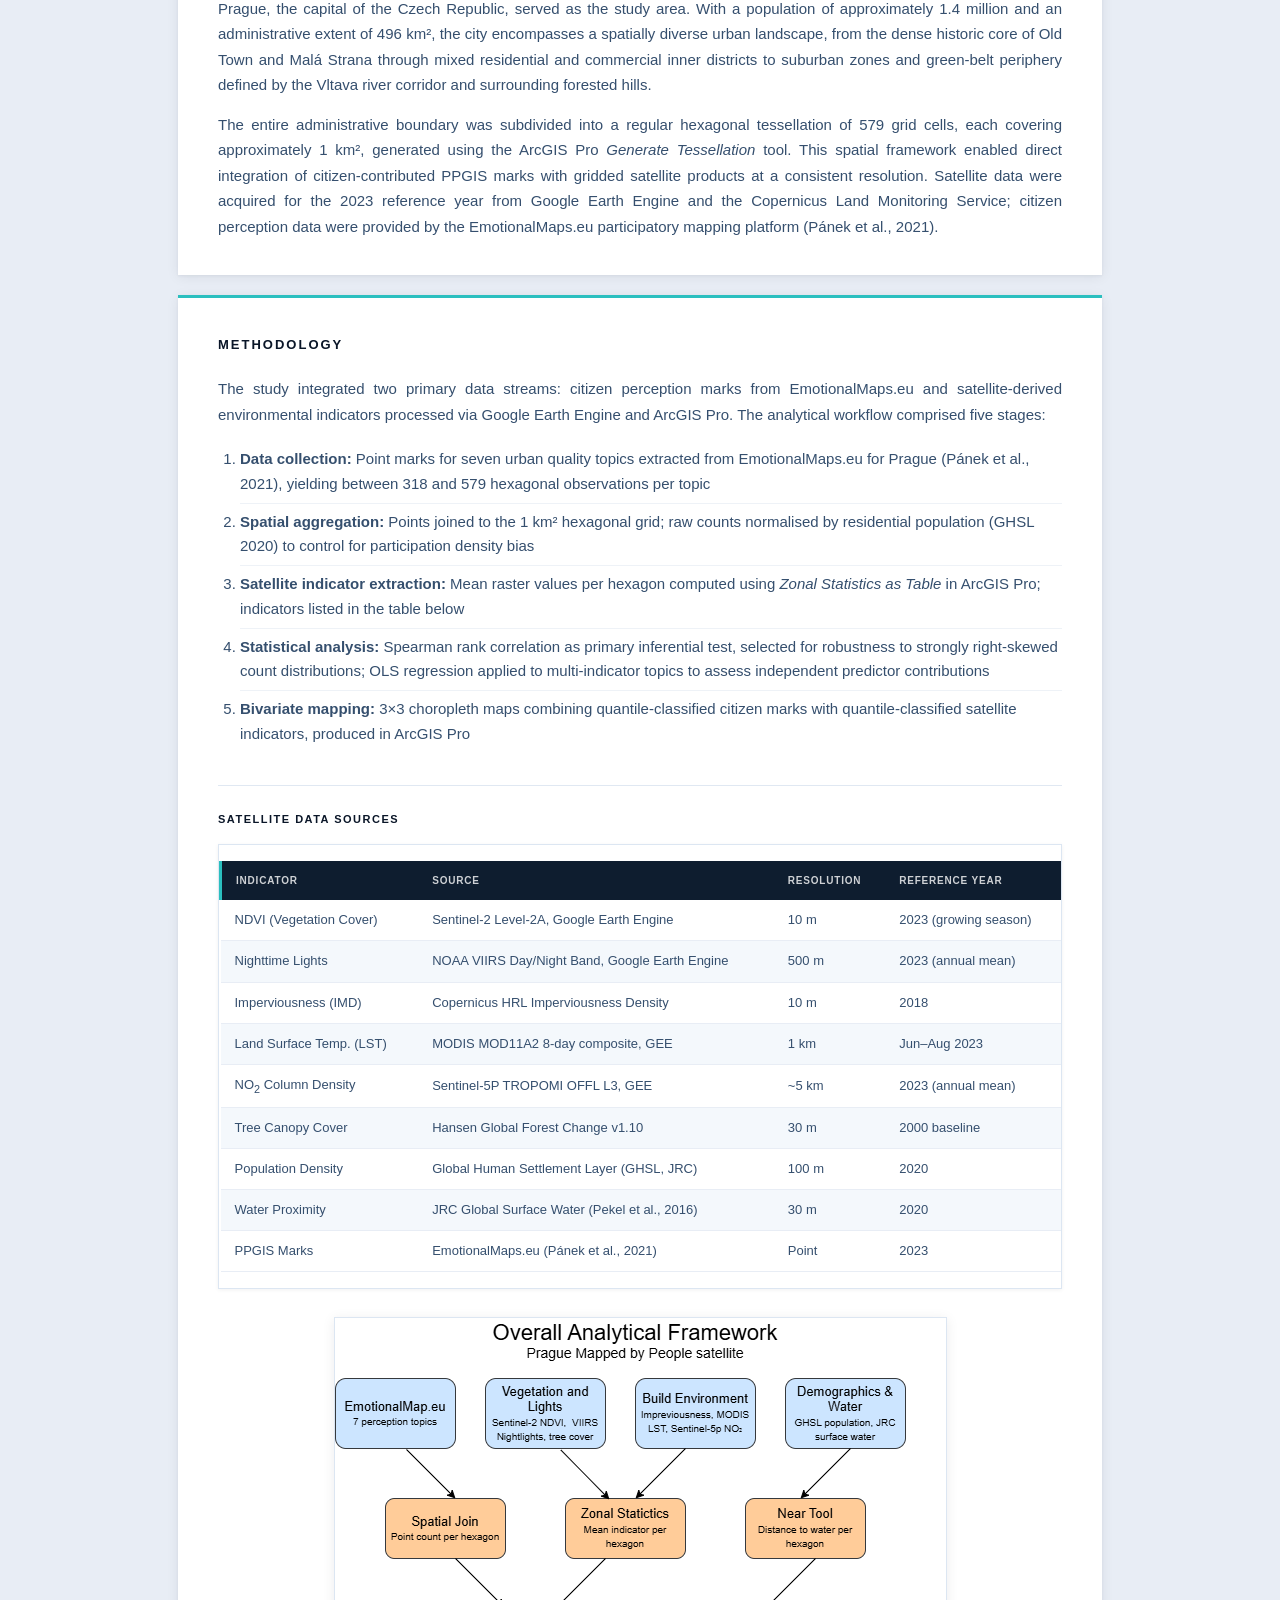
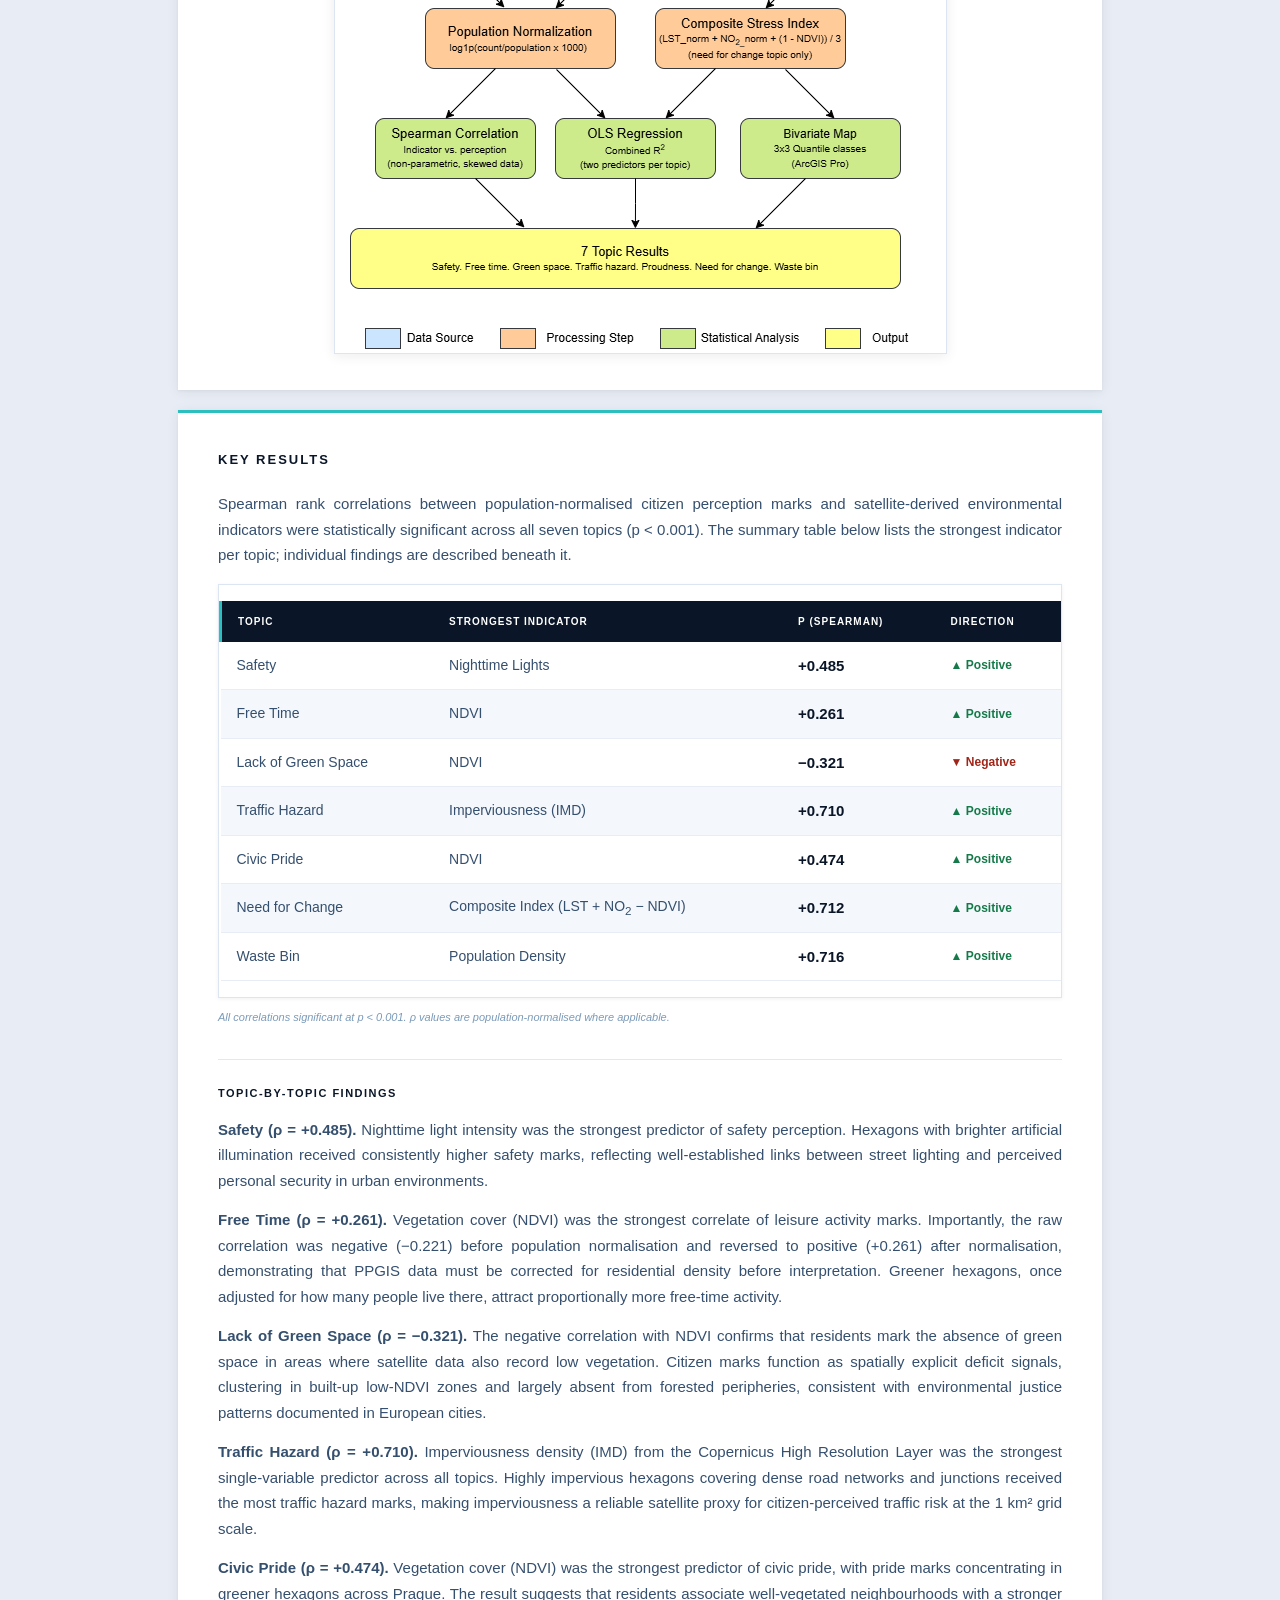
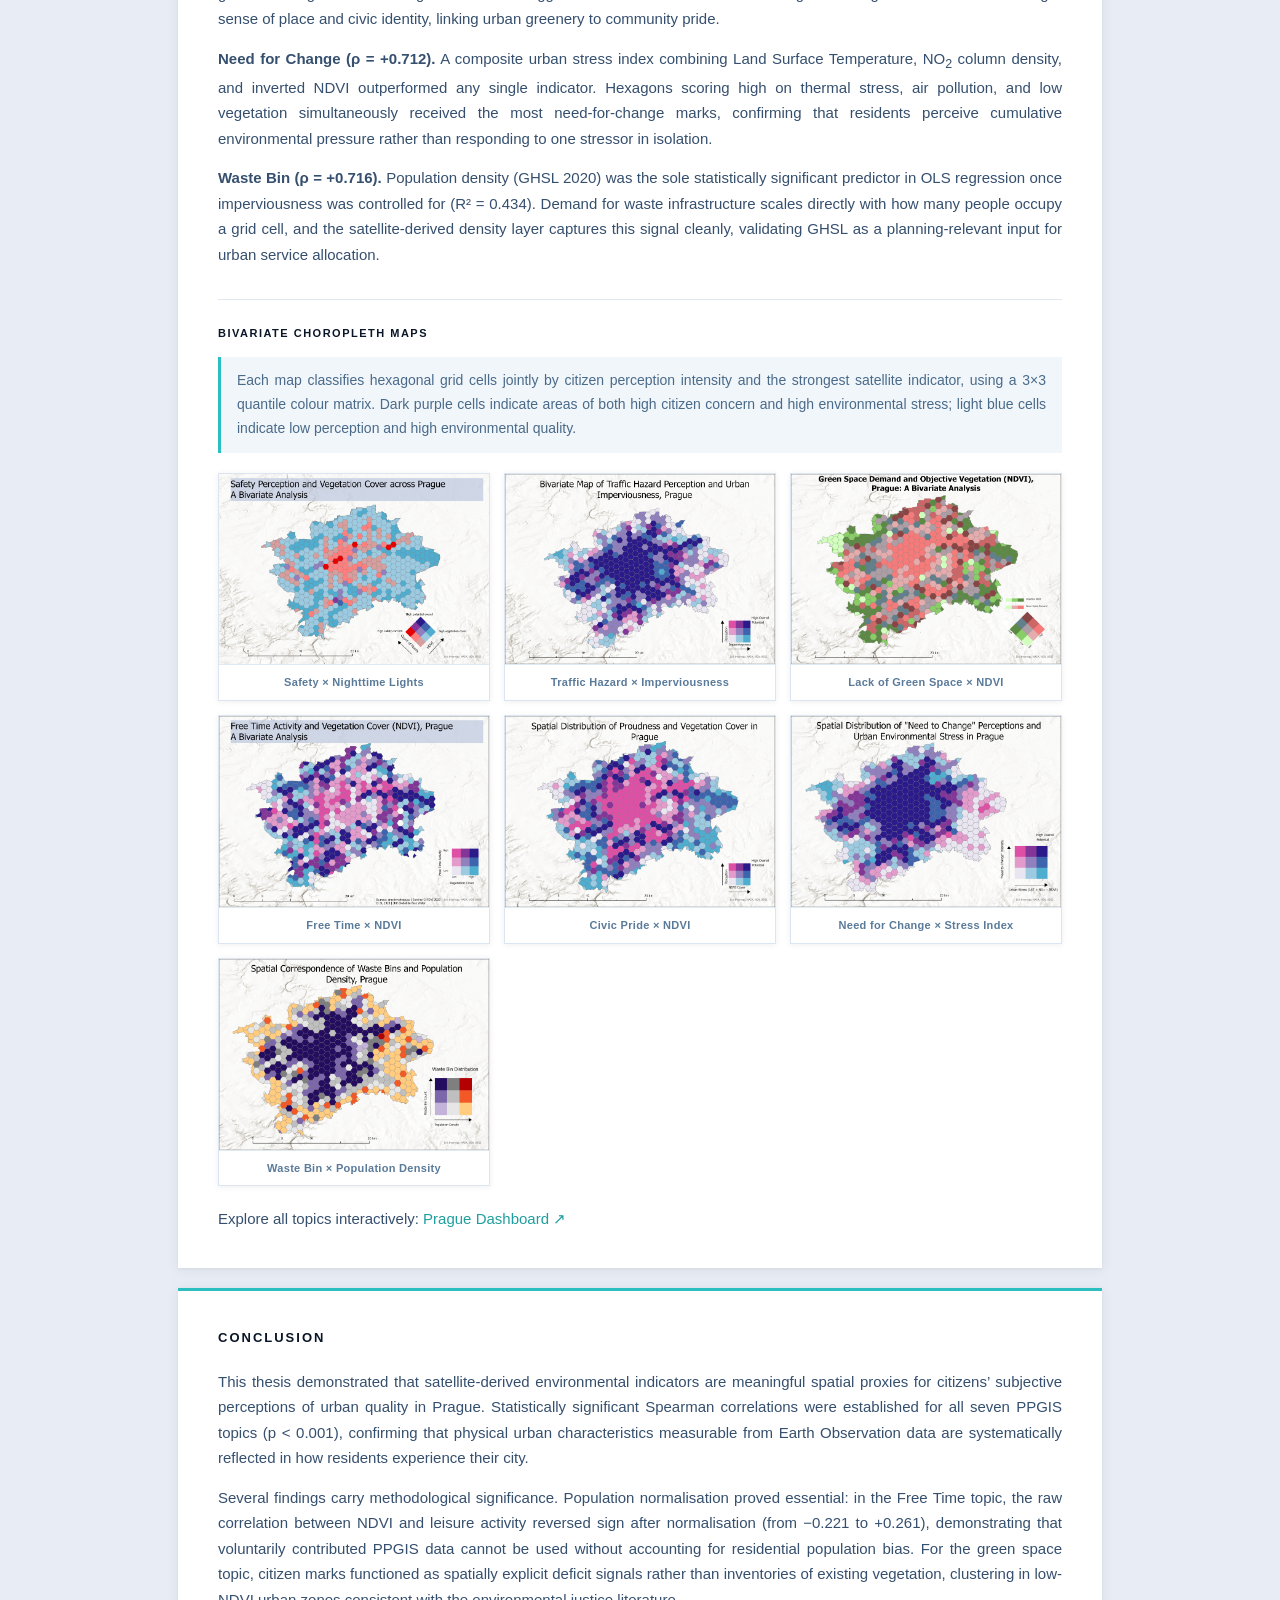
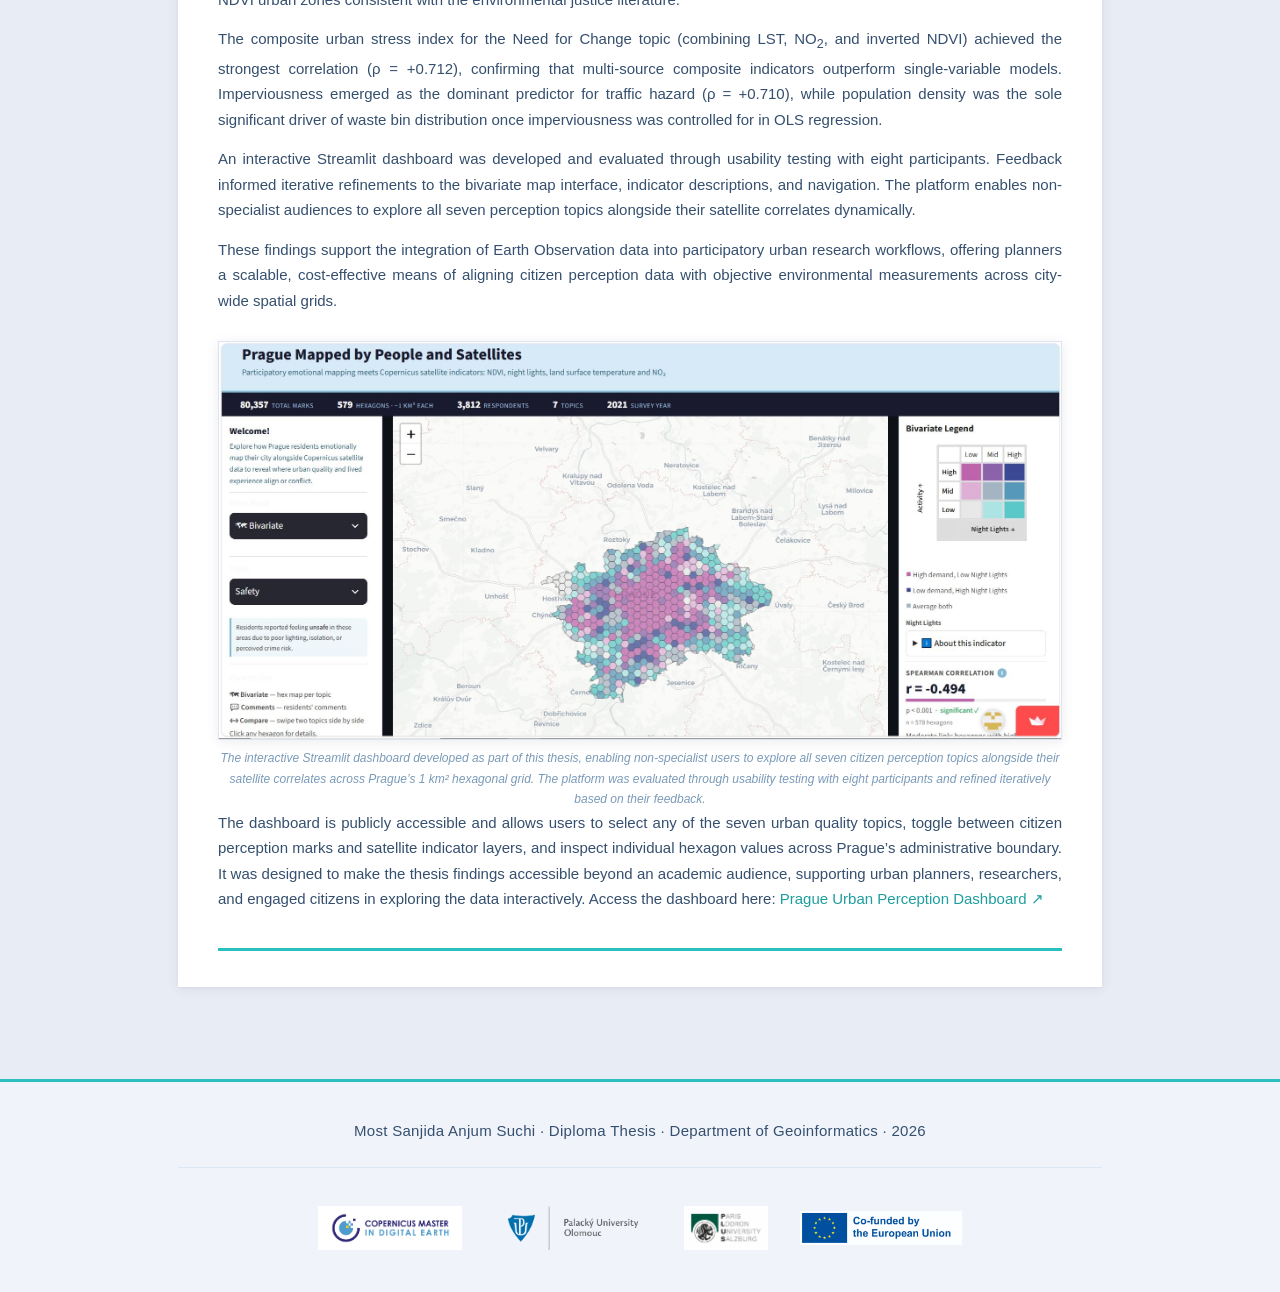
==== commit f7e6f87d: "Add teal divider at end of Conclusion section" ====
--- a/index.html
+++ b/index.html
@@ -240,6 +240,7 @@
                 <figcaption>The interactive Streamlit dashboard developed as part of this thesis, enabling non-specialist users to explore all seven citizen perception topics alongside their satellite correlates across Prague&rsquo;s 1&nbsp;km&sup2; hexagonal grid. The platform was evaluated through usability testing with eight participants and refined iteratively based on their feedback.</figcaption>
             </figure>
             <p>The dashboard is publicly accessible and allows users to select any of the seven urban quality topics, toggle between citizen perception marks and satellite indicator layers, and inspect individual hexagon values across Prague&rsquo;s administrative boundary. It was designed to make the thesis findings accessible beyond an academic audience, supporting urban planners, researchers, and engaged citizens in exploring the data interactively. Access the dashboard here: <a href="https://prague-dashboard-5yofhxntyv6vlumsxlct3t.streamlit.app" target="_blank" rel="noopener noreferrer">Prague Urban Perception Dashboard &#8599;</a></p>
+            <hr class="section-rule">
         </section>
 
 
--- a/style.css
+++ b/style.css
@@ -628,6 +628,14 @@
     text-align: center;
 }
 
+/* ── Section rule ────────────────────────────────────── */
+.section-rule {
+    border: none;
+    height: 3px;
+    background: #2BBFBF;
+    margin-top: 36px;
+}
+
 /* ── Responsive ──────────────────────────────────────── */
 @media (max-width: 680px) {
     header h1 { font-size: 26px; }
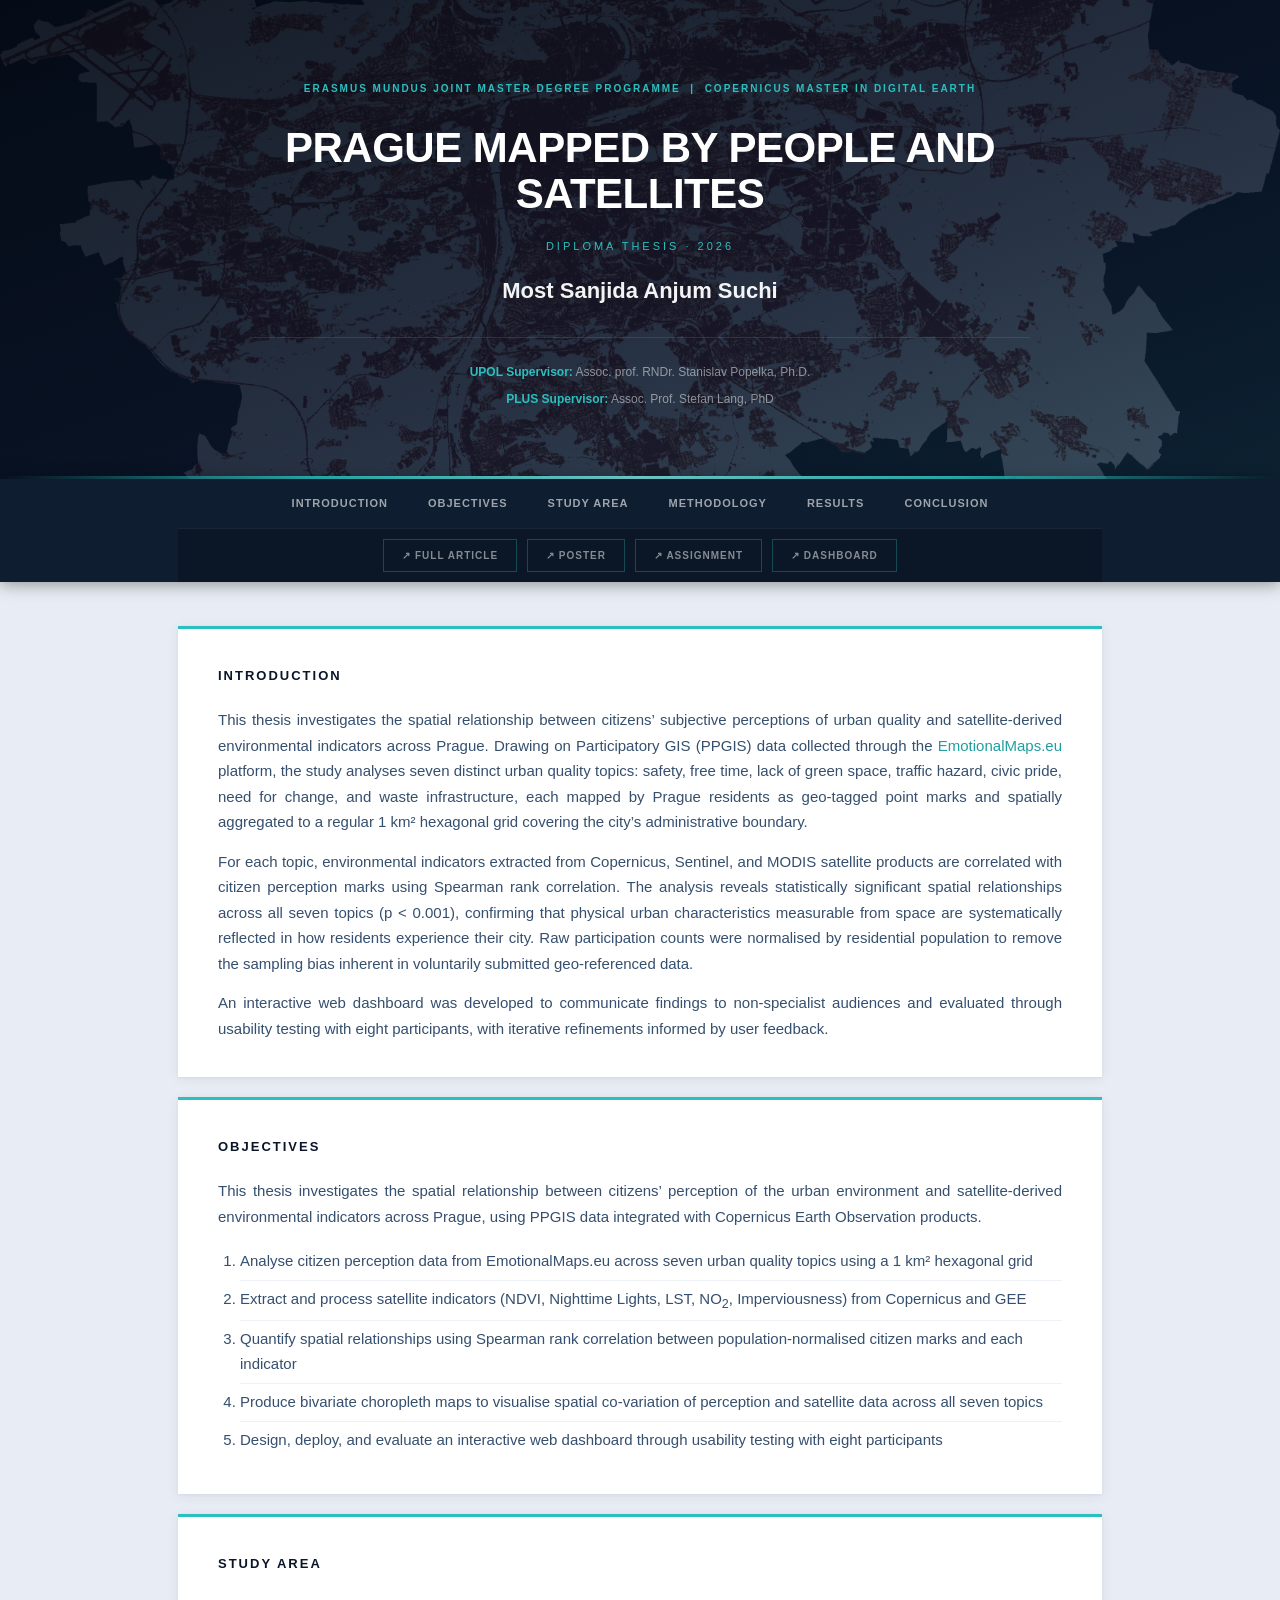
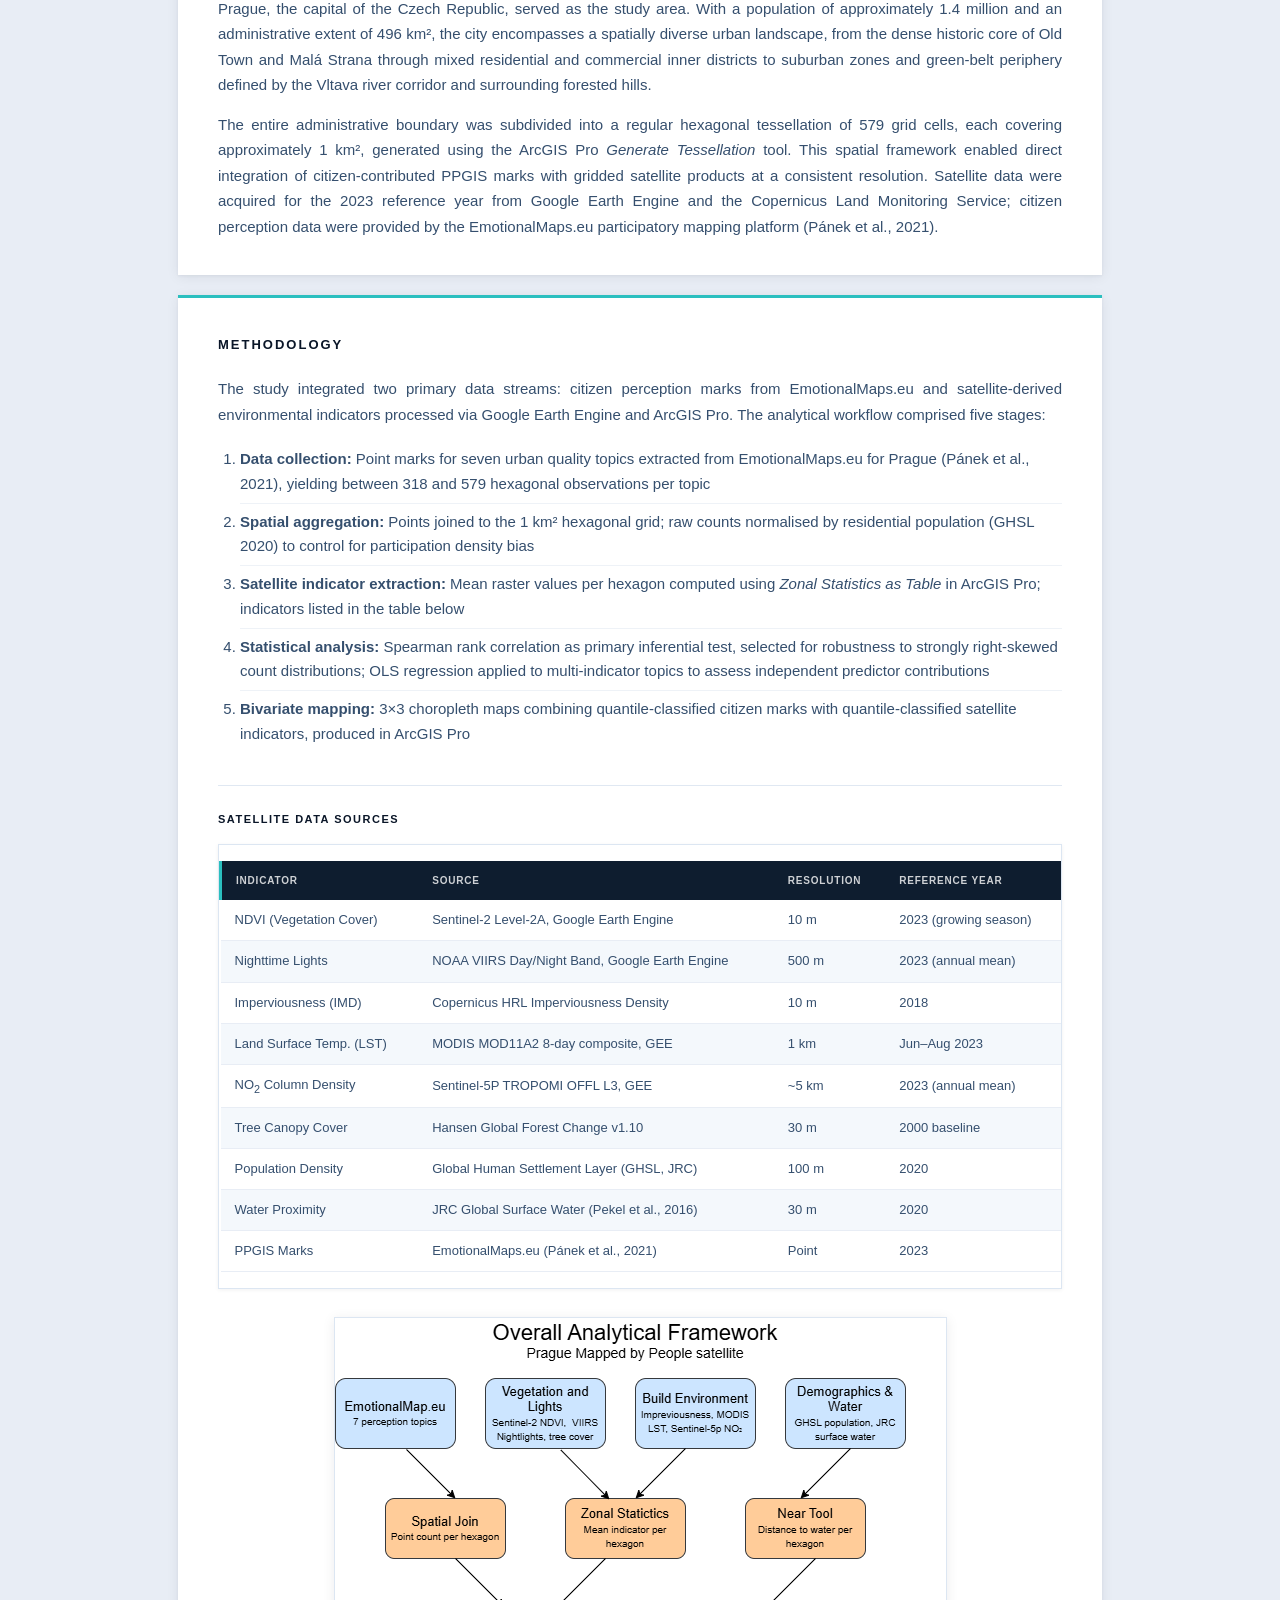
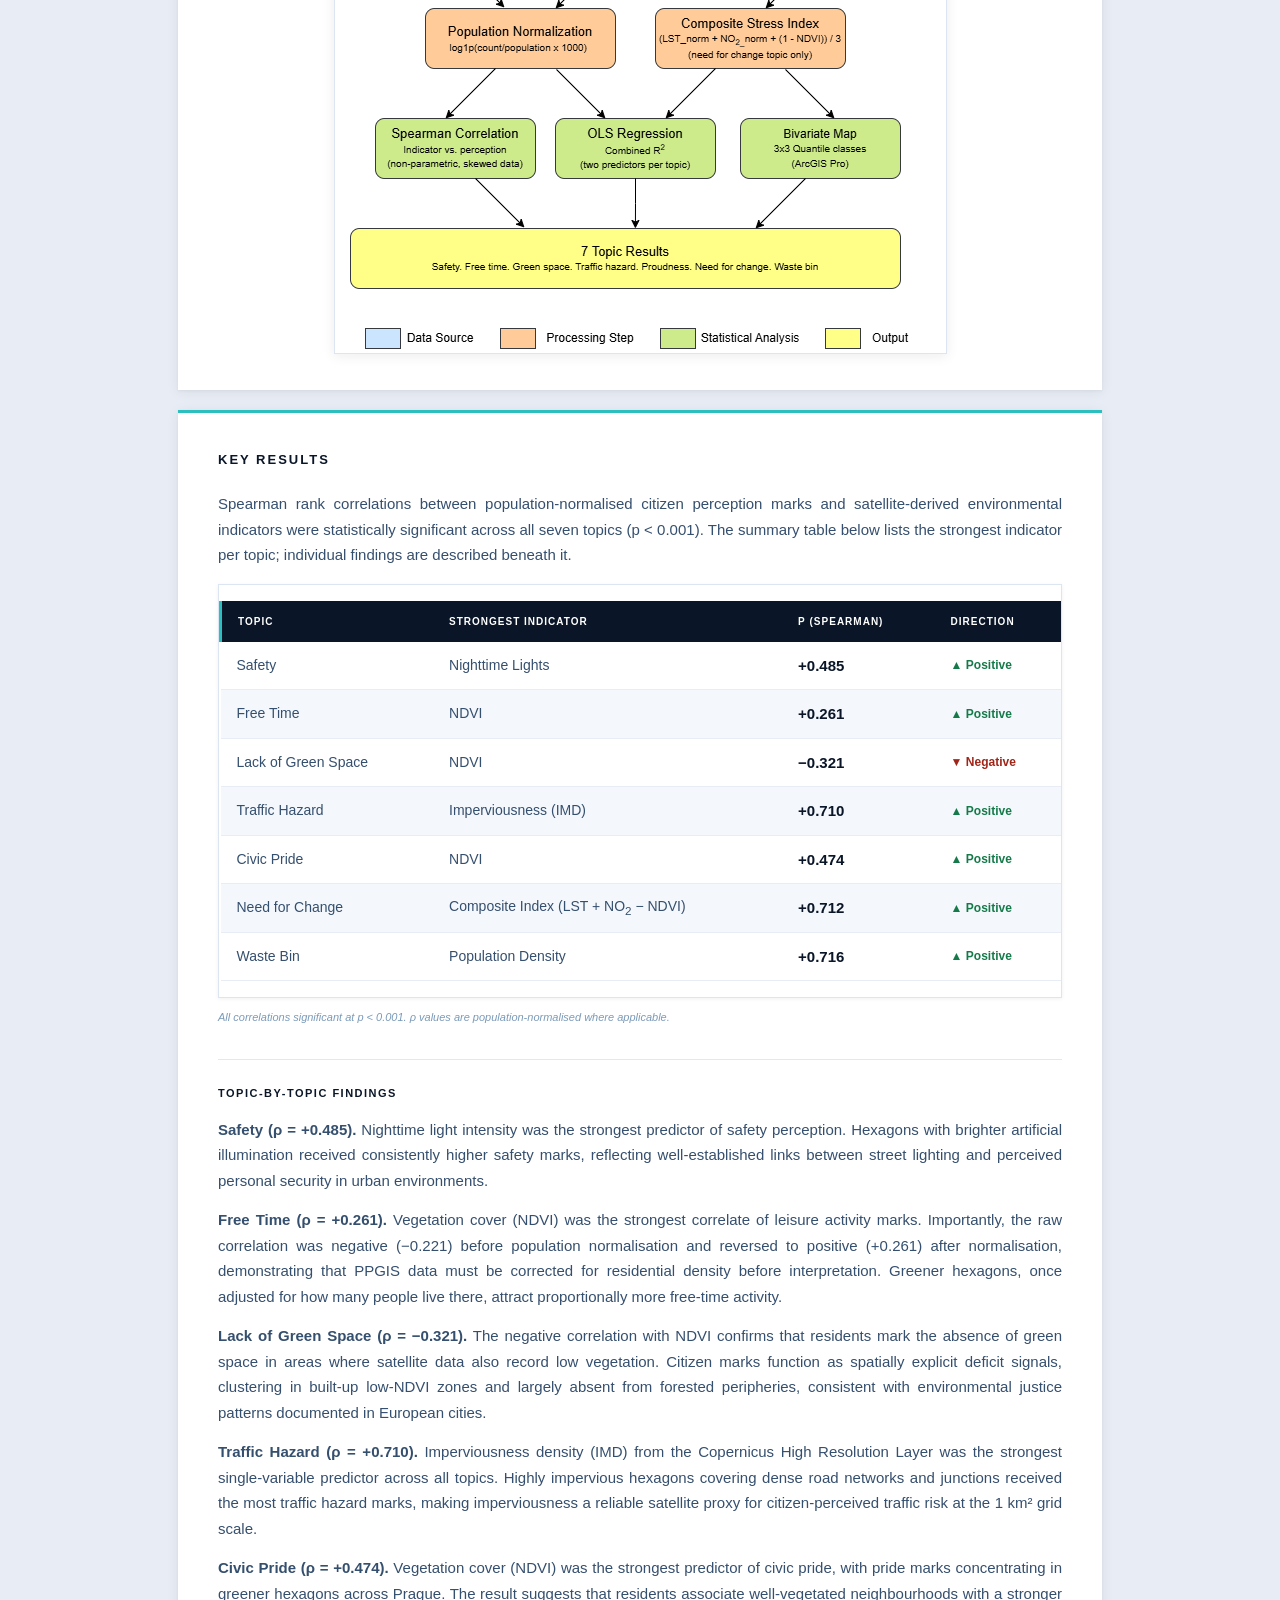
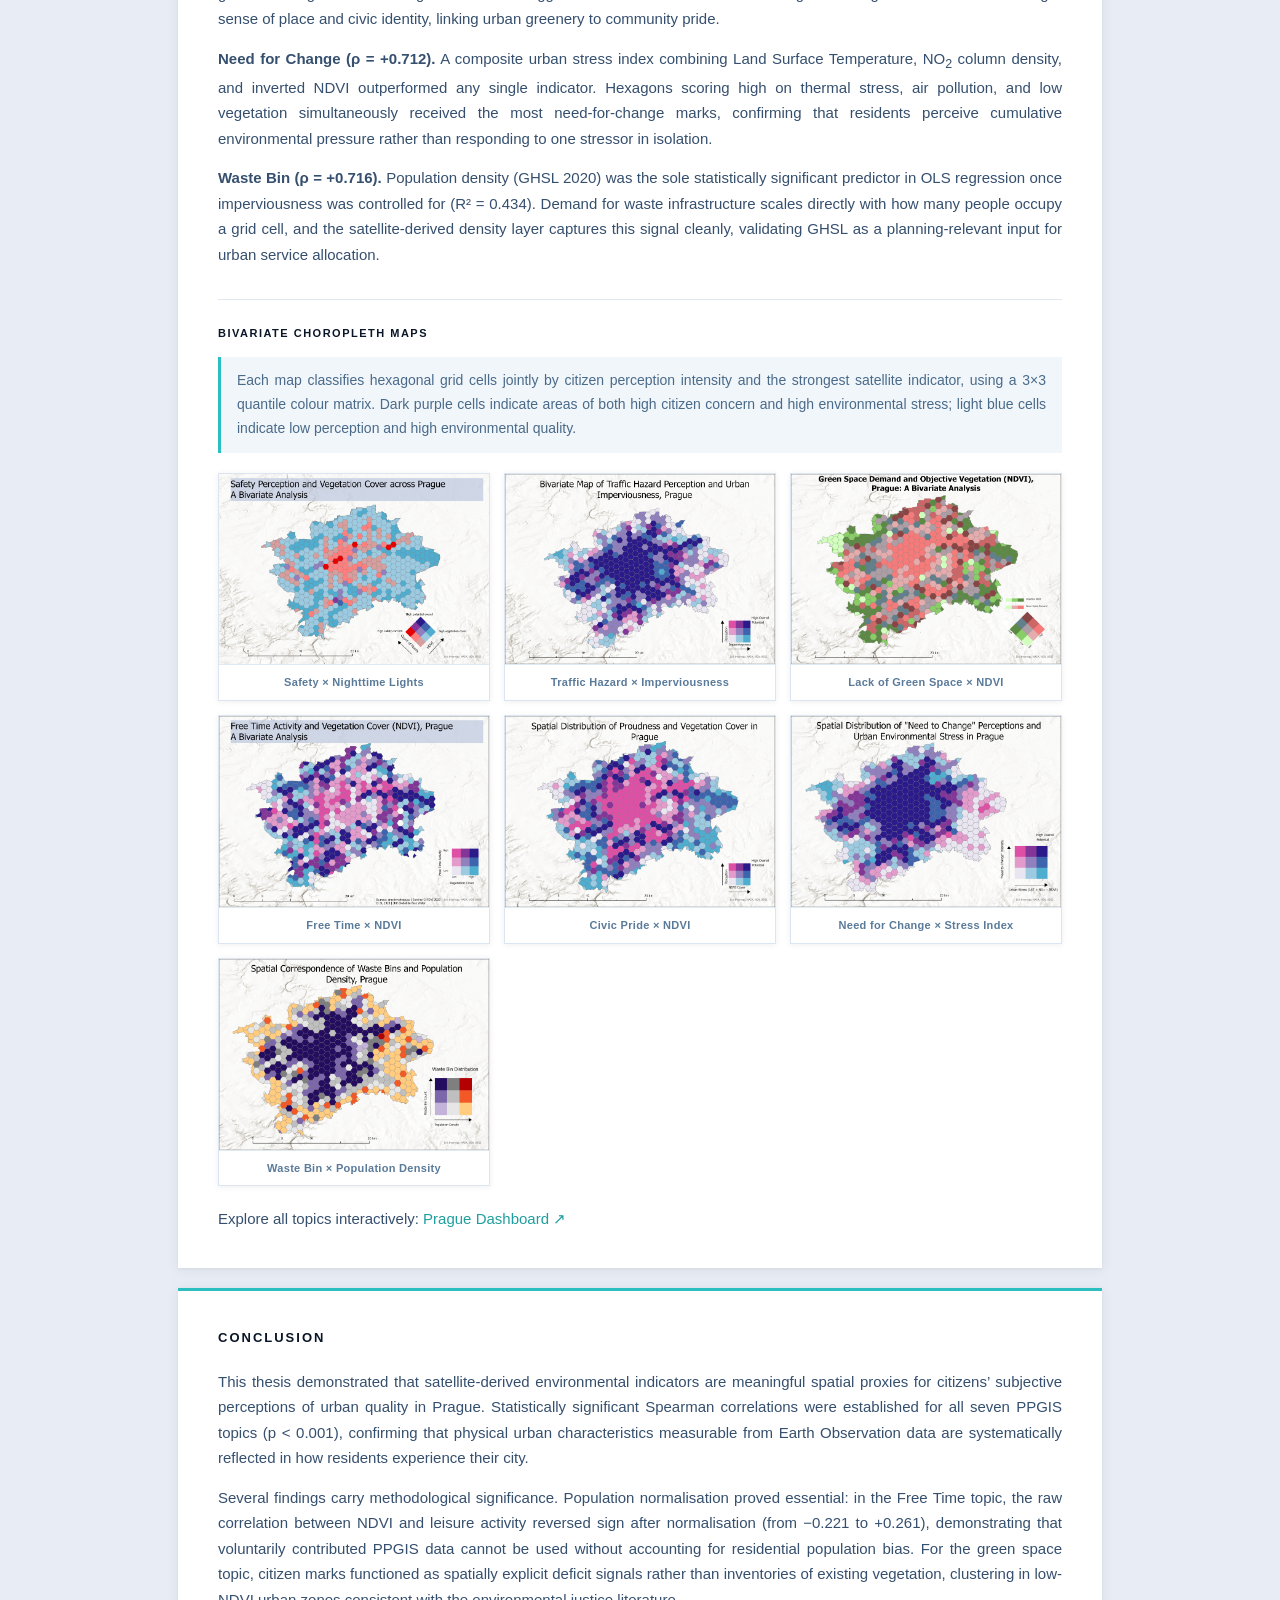
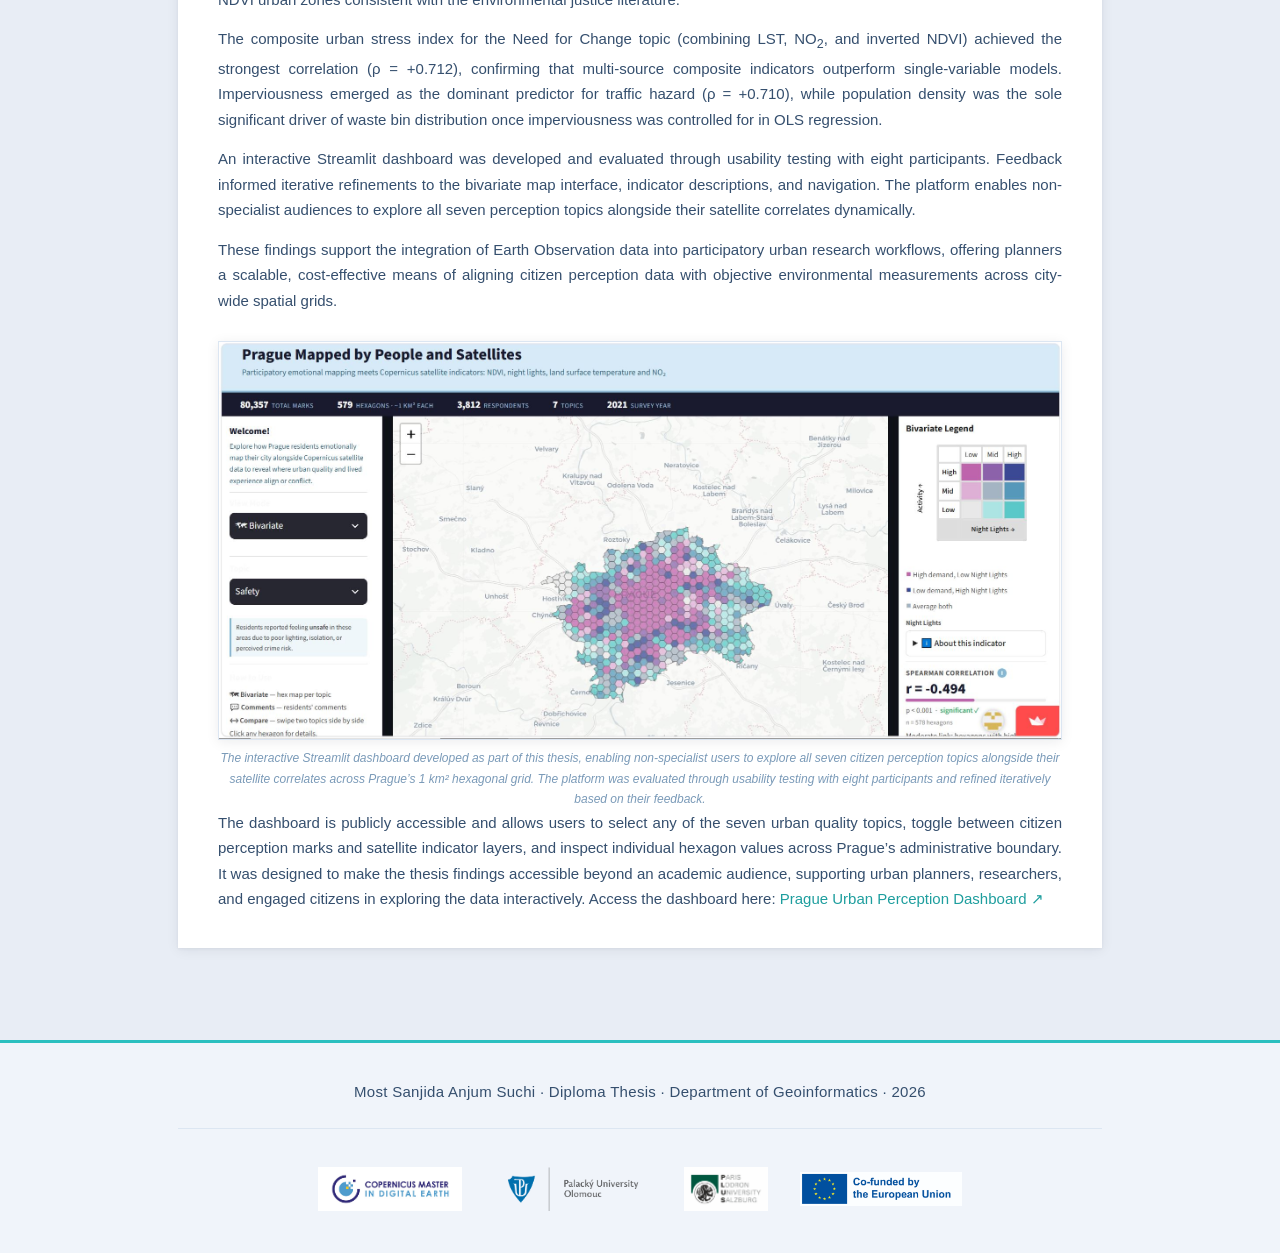
==== commit 02496fc6: "Remove teal divider from Conclusion" ====
--- a/index.html
+++ b/index.html
@@ -240,7 +240,6 @@
                 <figcaption>The interactive Streamlit dashboard developed as part of this thesis, enabling non-specialist users to explore all seven citizen perception topics alongside their satellite correlates across Prague&rsquo;s 1&nbsp;km&sup2; hexagonal grid. The platform was evaluated through usability testing with eight participants and refined iteratively based on their feedback.</figcaption>
             </figure>
             <p>The dashboard is publicly accessible and allows users to select any of the seven urban quality topics, toggle between citizen perception marks and satellite indicator layers, and inspect individual hexagon values across Prague&rsquo;s administrative boundary. It was designed to make the thesis findings accessible beyond an academic audience, supporting urban planners, researchers, and engaged citizens in exploring the data interactively. Access the dashboard here: <a href="https://prague-dashboard-5yofhxntyv6vlumsxlct3t.streamlit.app" target="_blank" rel="noopener noreferrer">Prague Urban Perception Dashboard &#8599;</a></p>
-            <hr class="section-rule">
         </section>
 
 
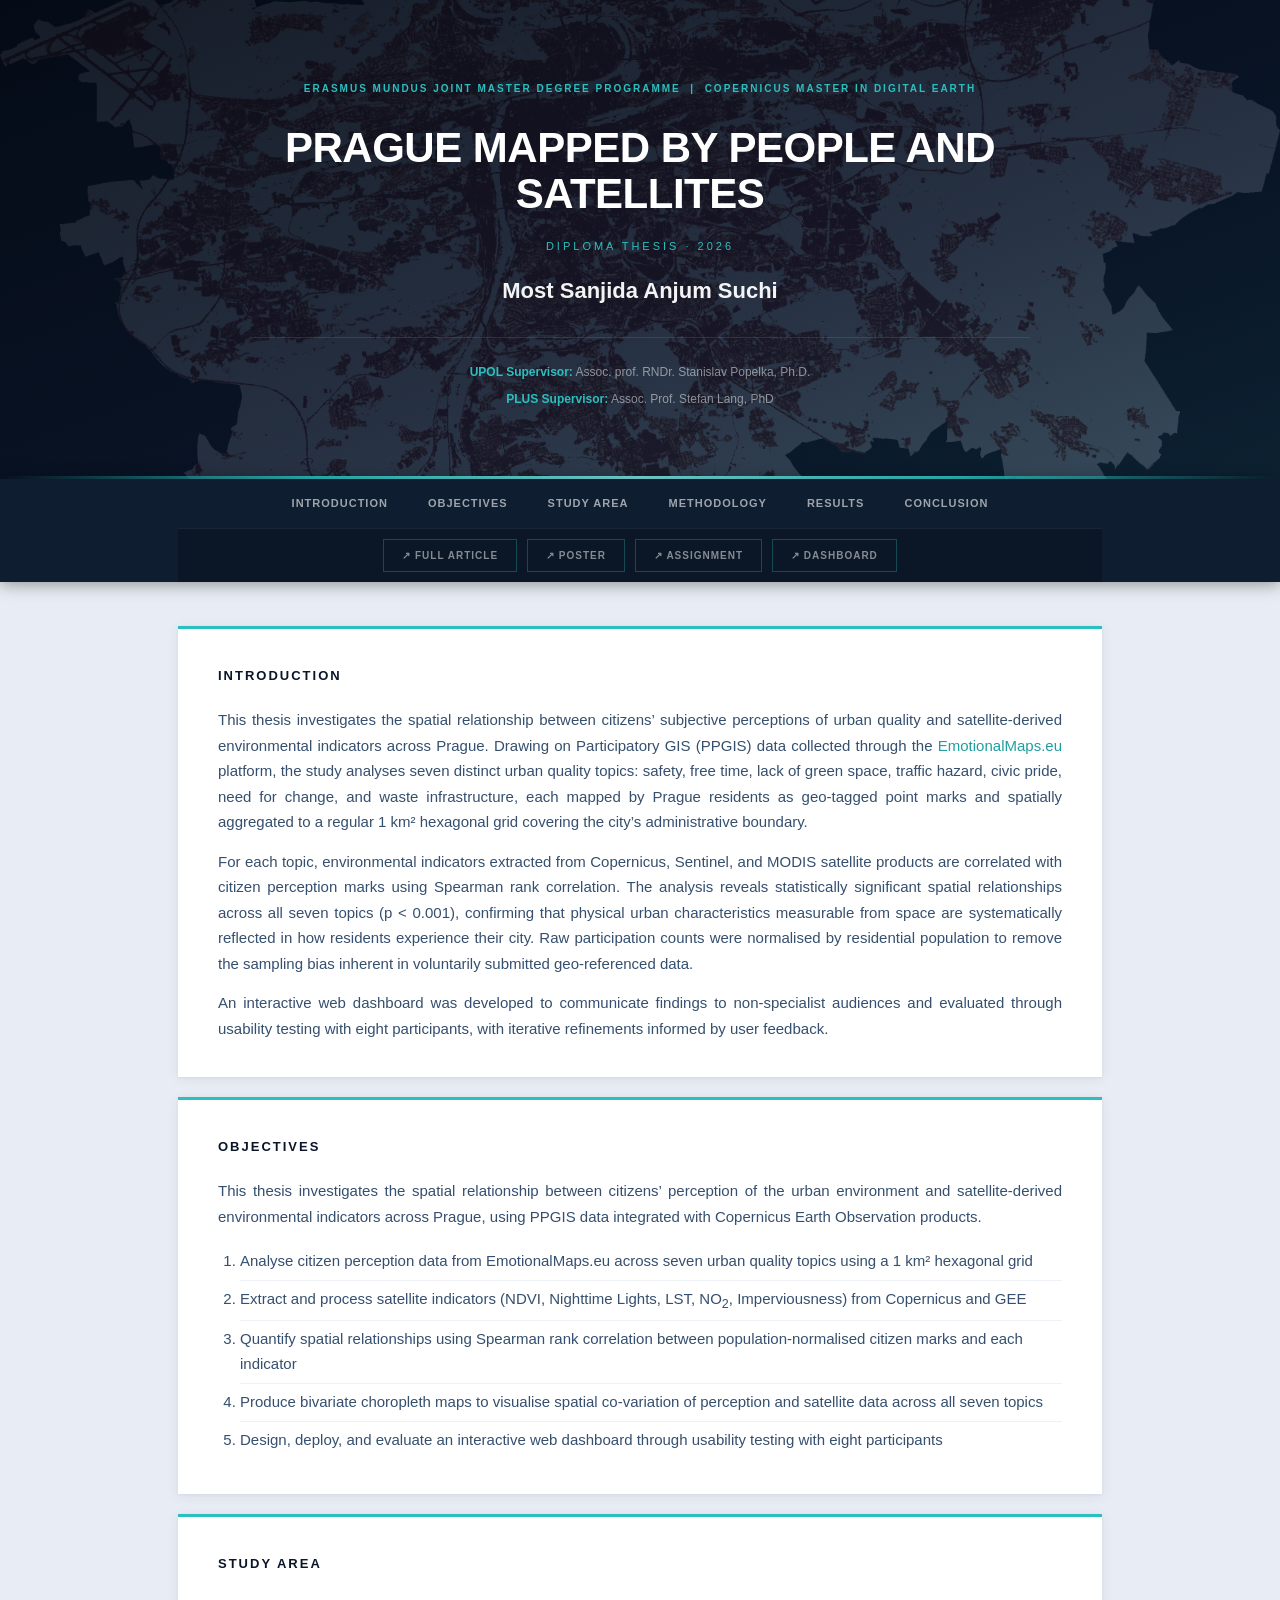
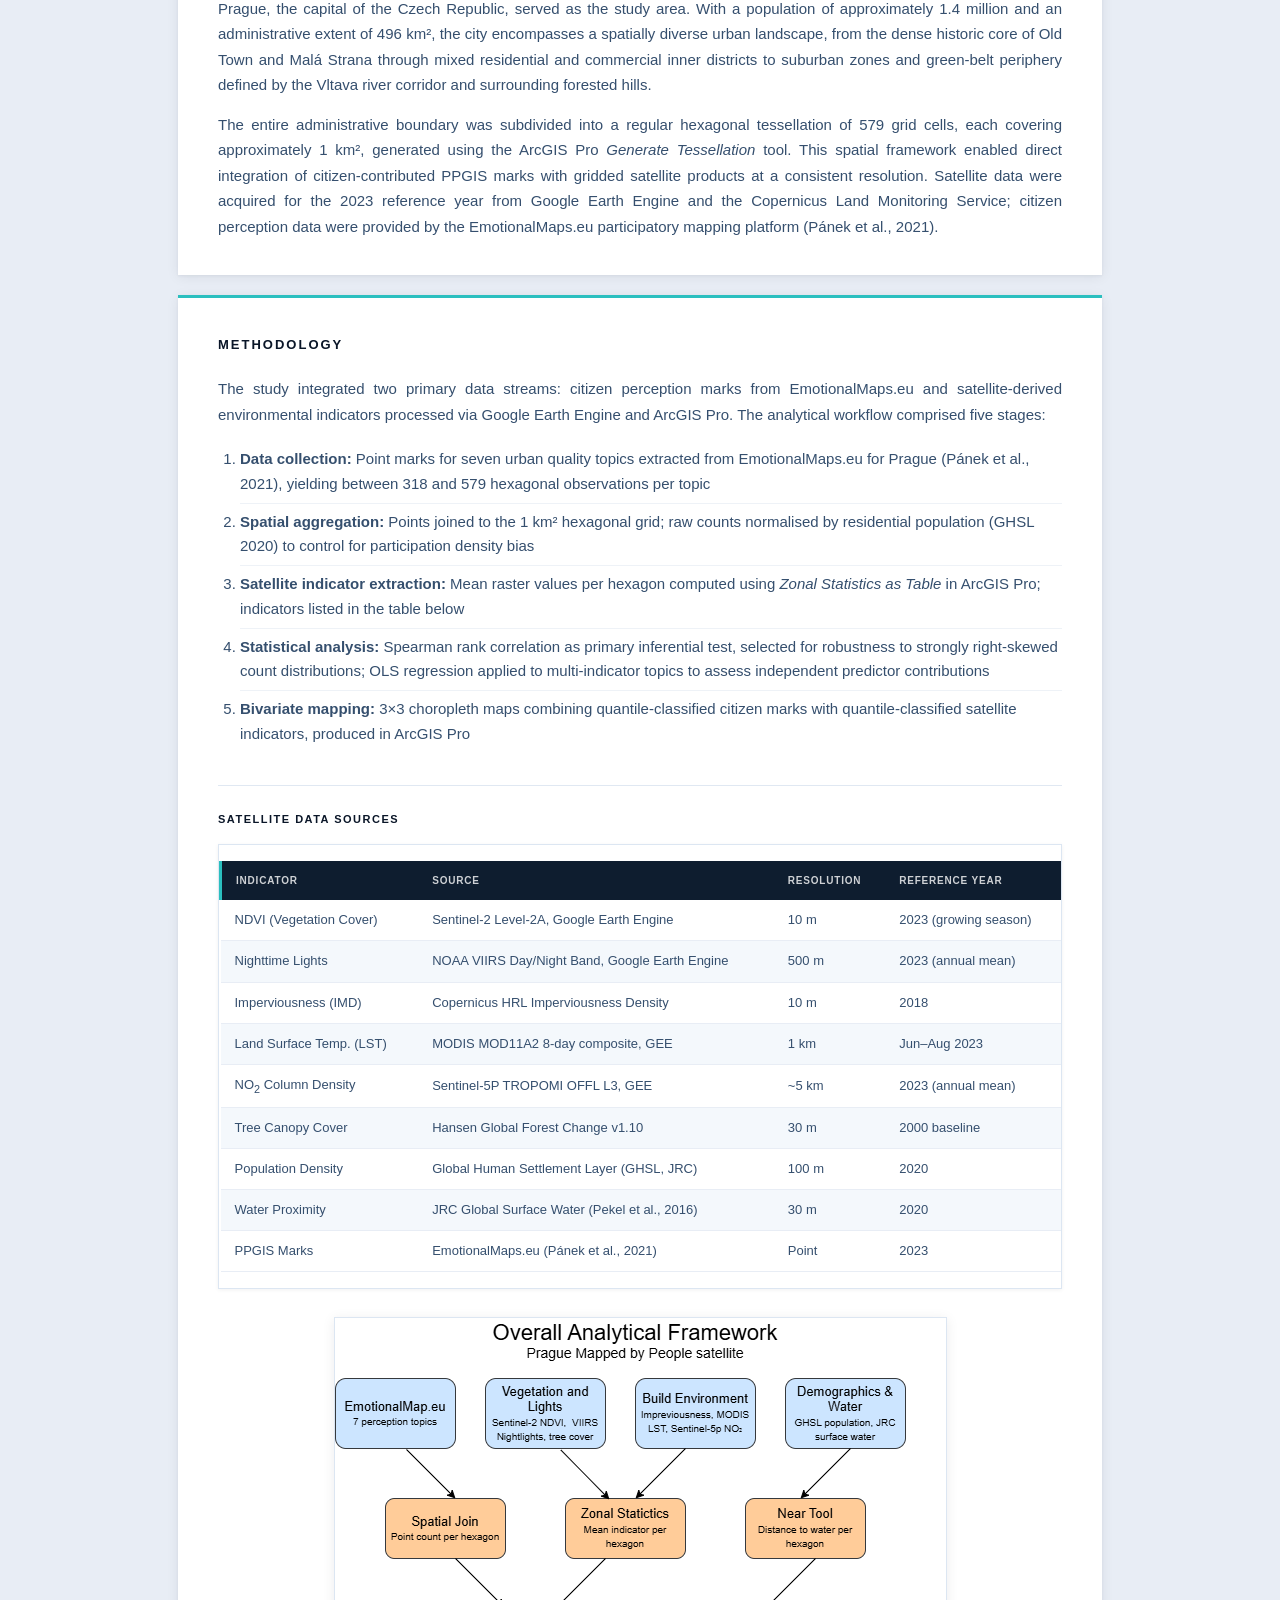
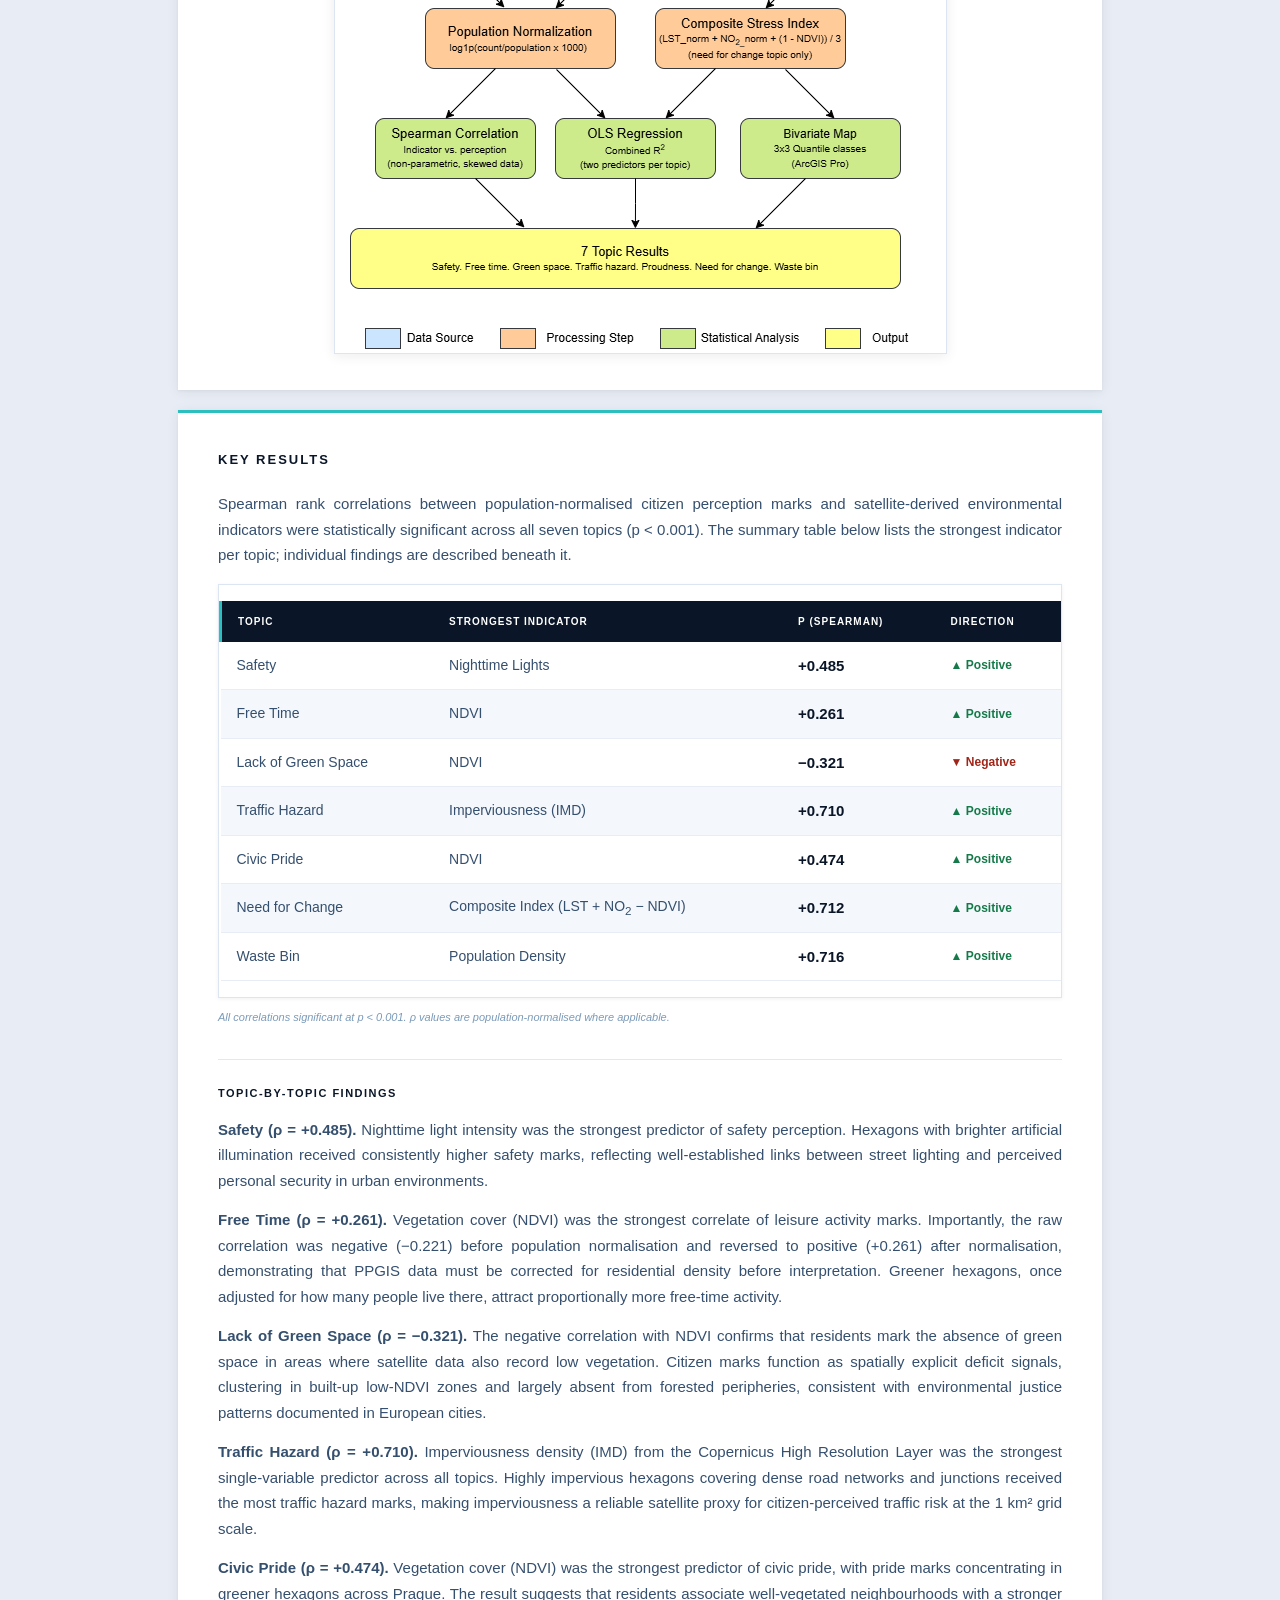
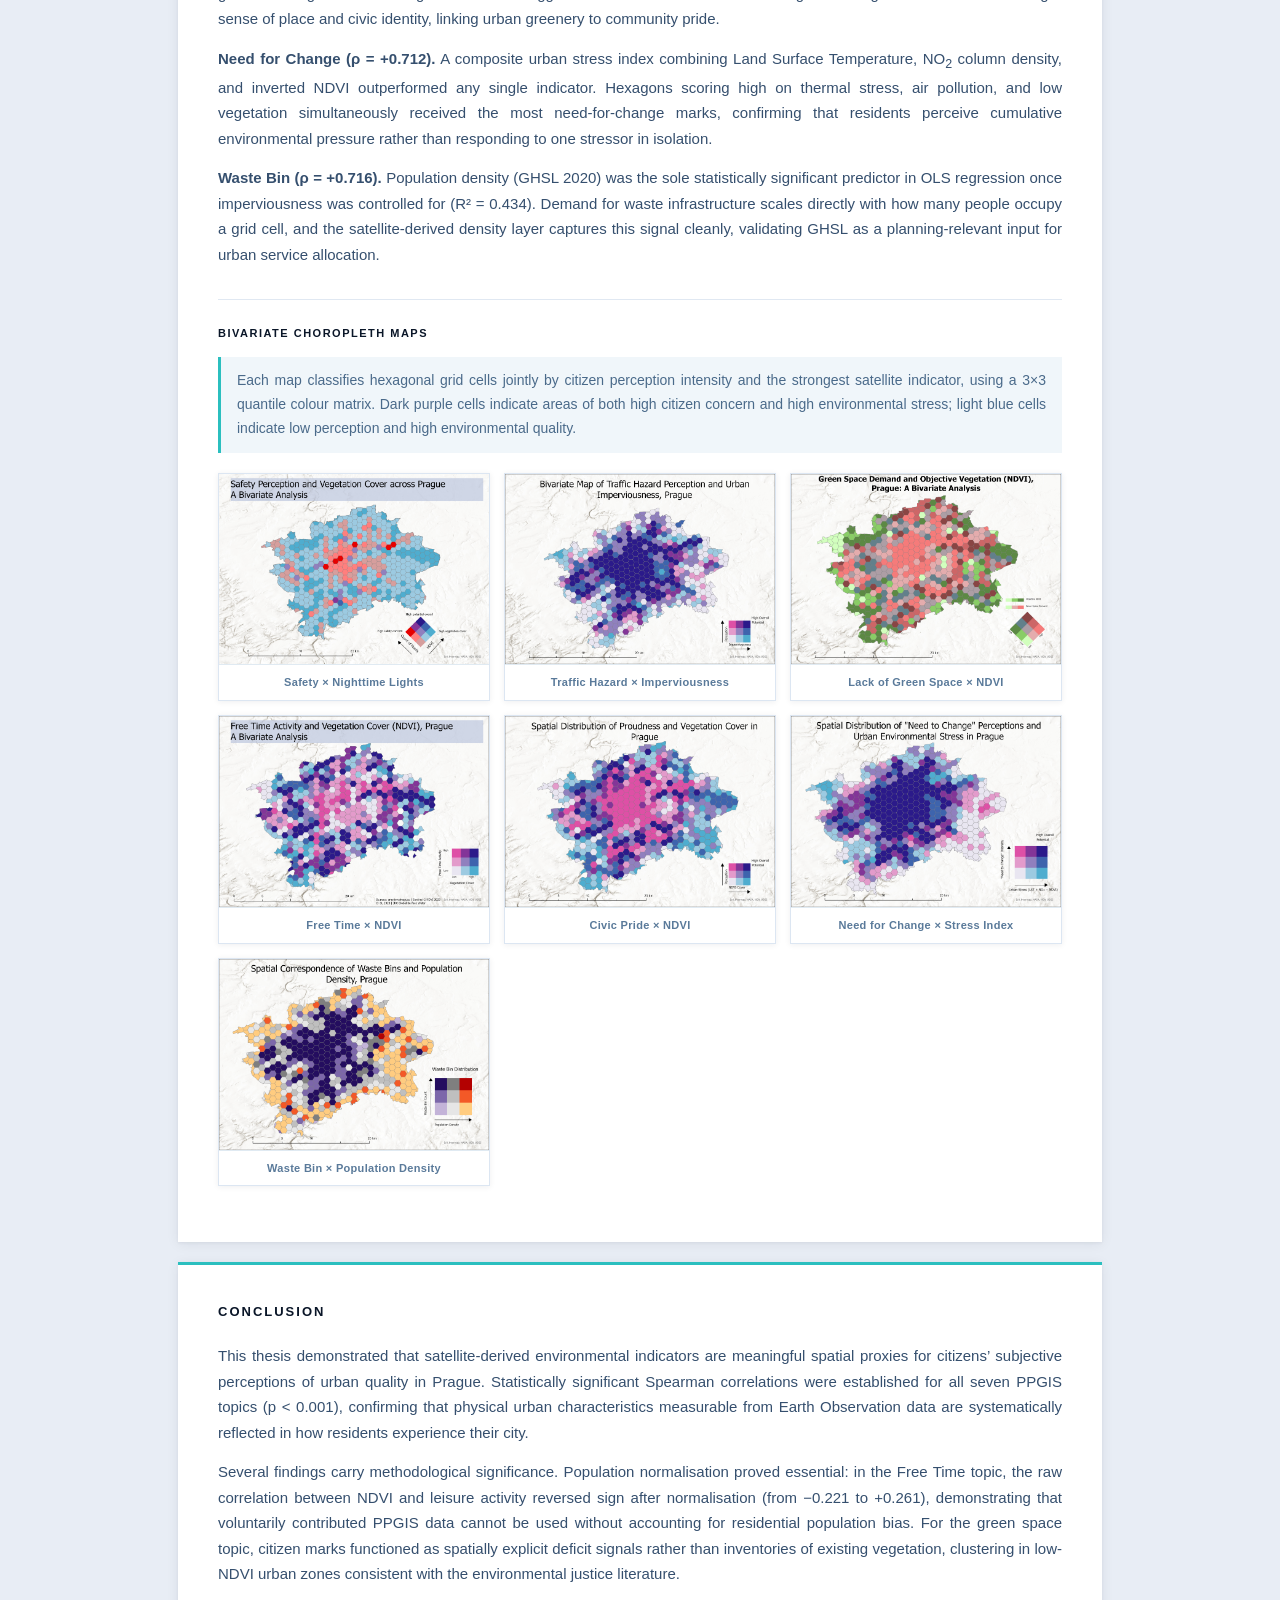
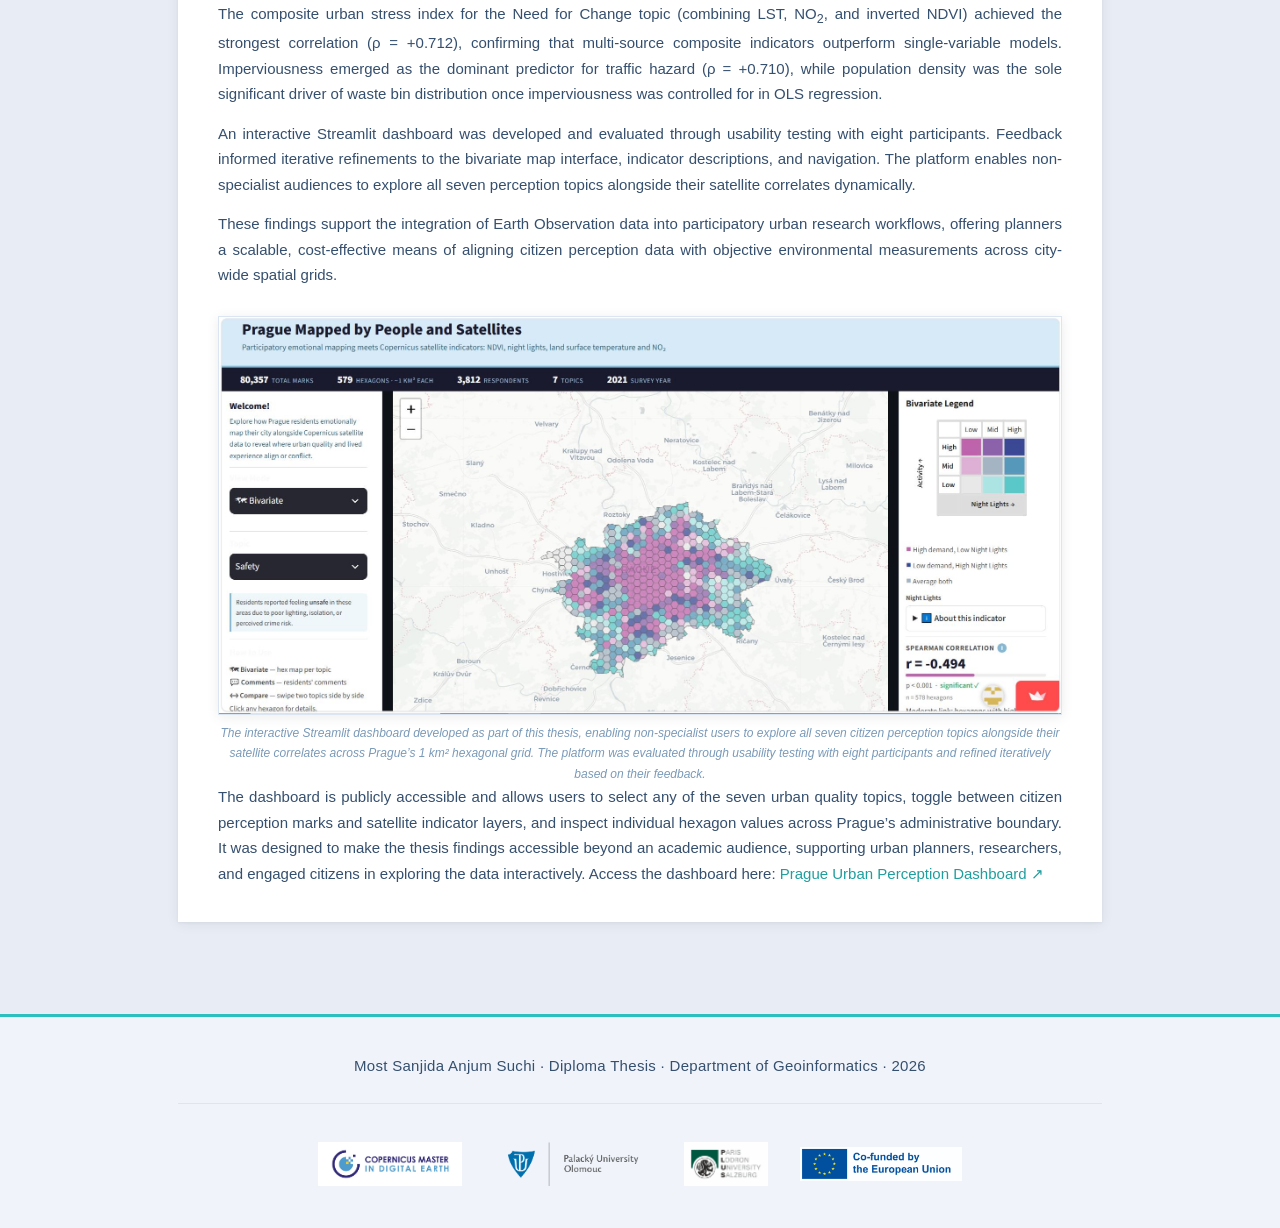
==== commit 98aa88b7: "Remove explore dashboard link from Results section" ====
--- a/index.html
+++ b/index.html
@@ -225,7 +225,6 @@
                     <figcaption>Waste Bin &times; Population Density</figcaption>
                 </figure>
             </div>
-            <p>Explore all topics interactively: <a href="https://prague-dashboard-5yofhxntyv6vlumsxlct3t.streamlit.app" target="_blank" rel="noopener noreferrer">Prague Dashboard &#8599;</a></p>
         </section>
 
         <section id="conclusion">
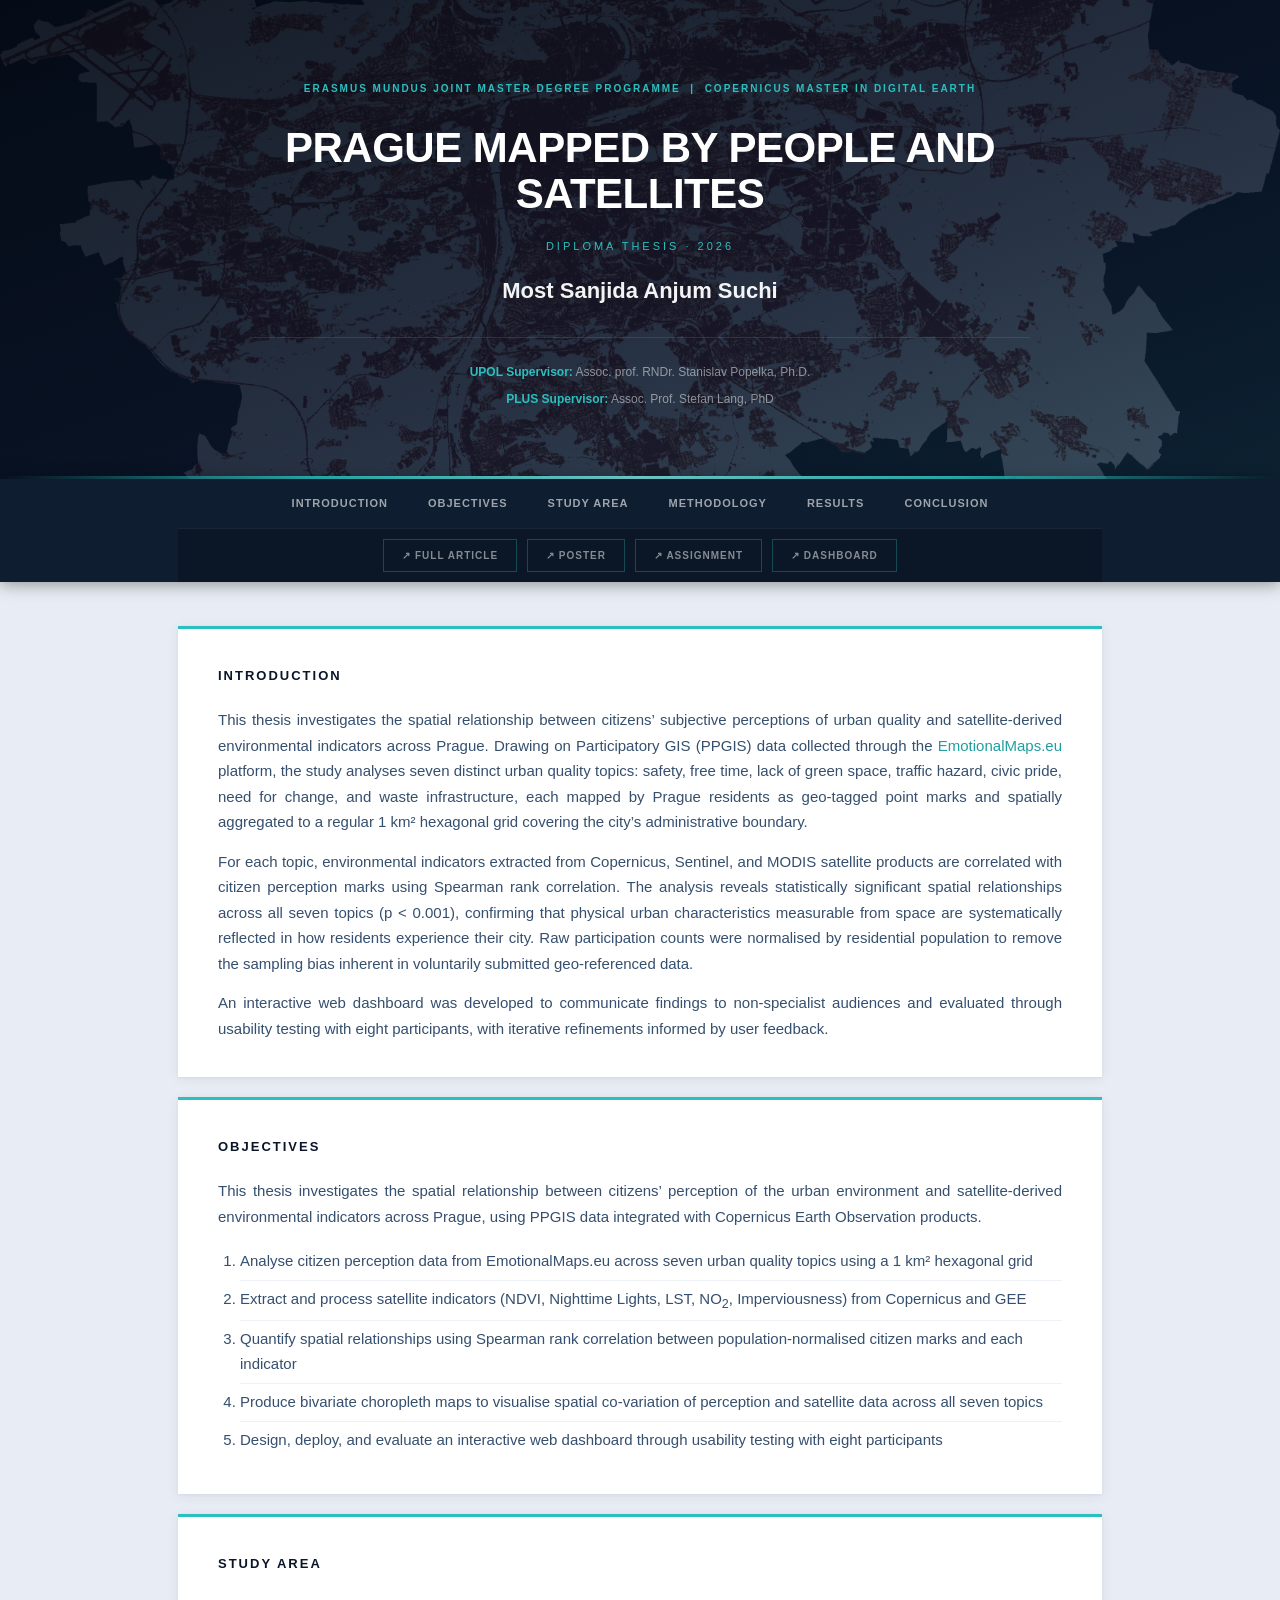
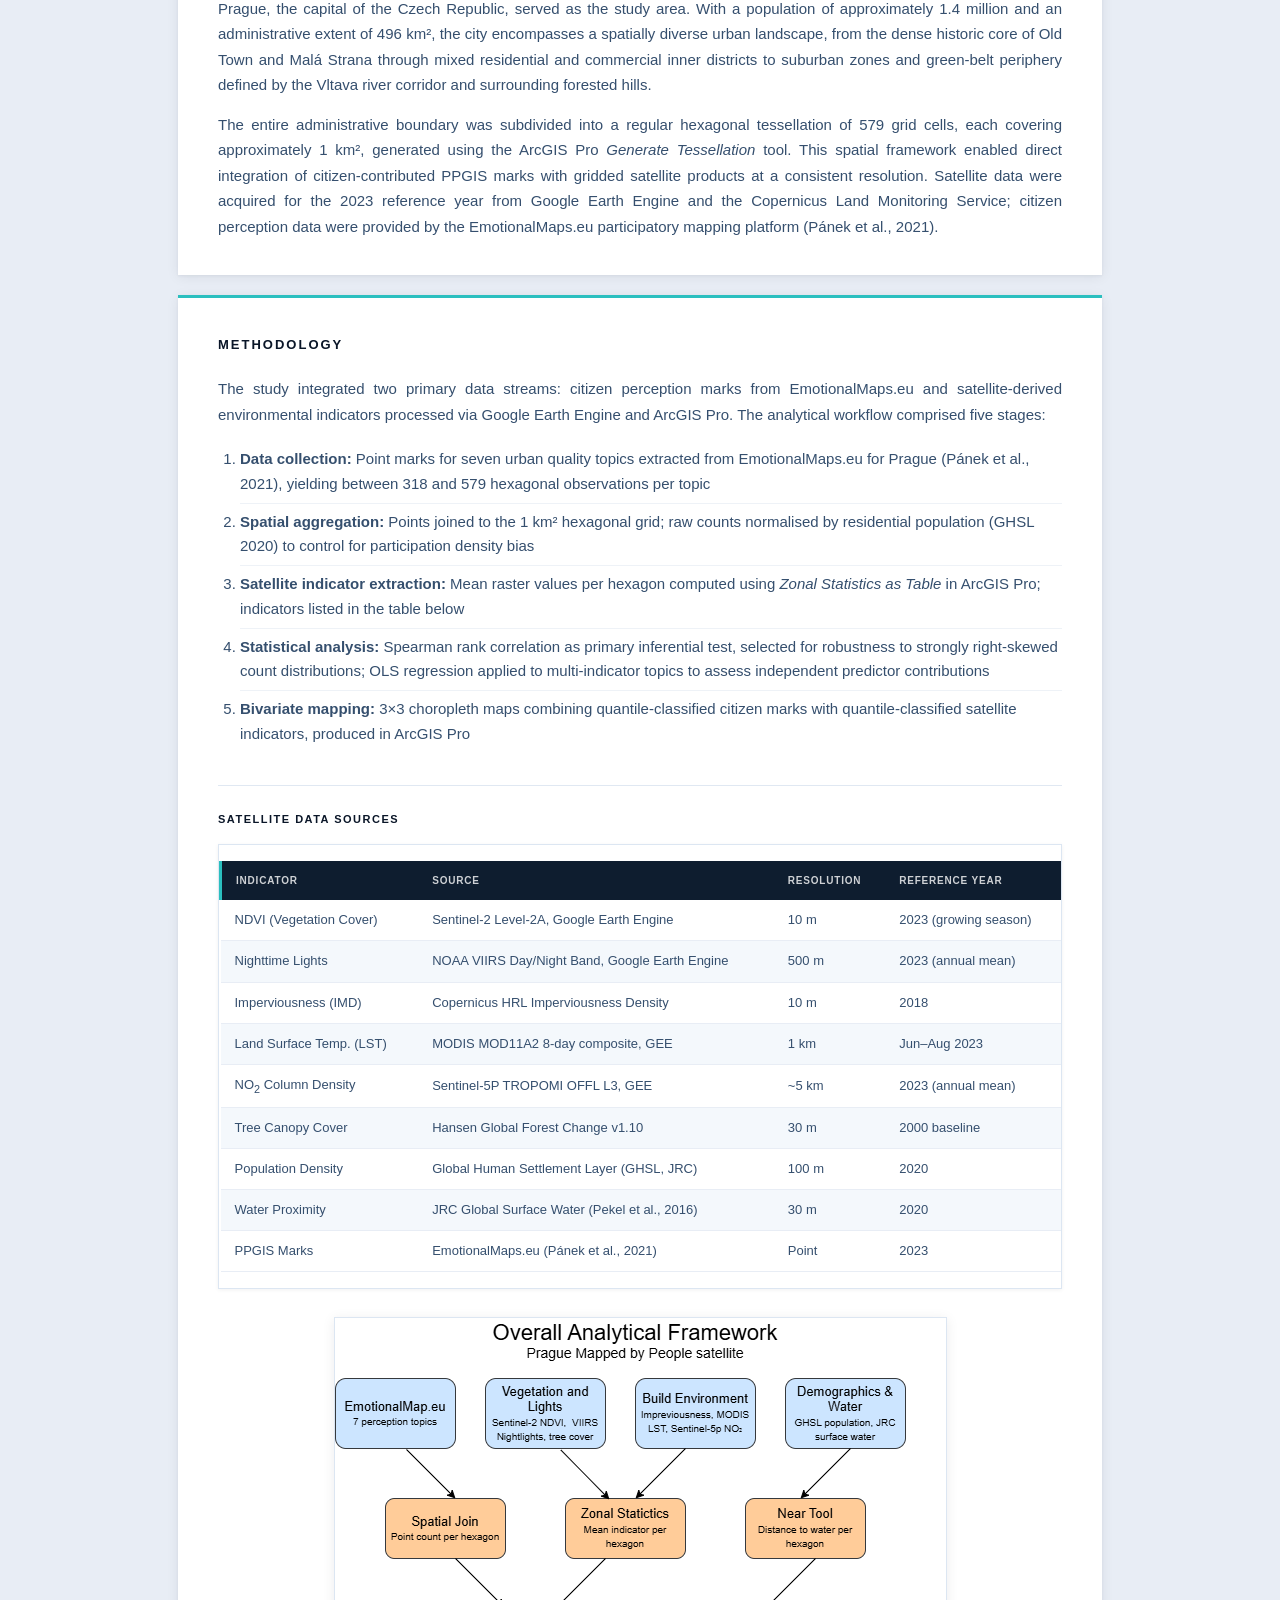
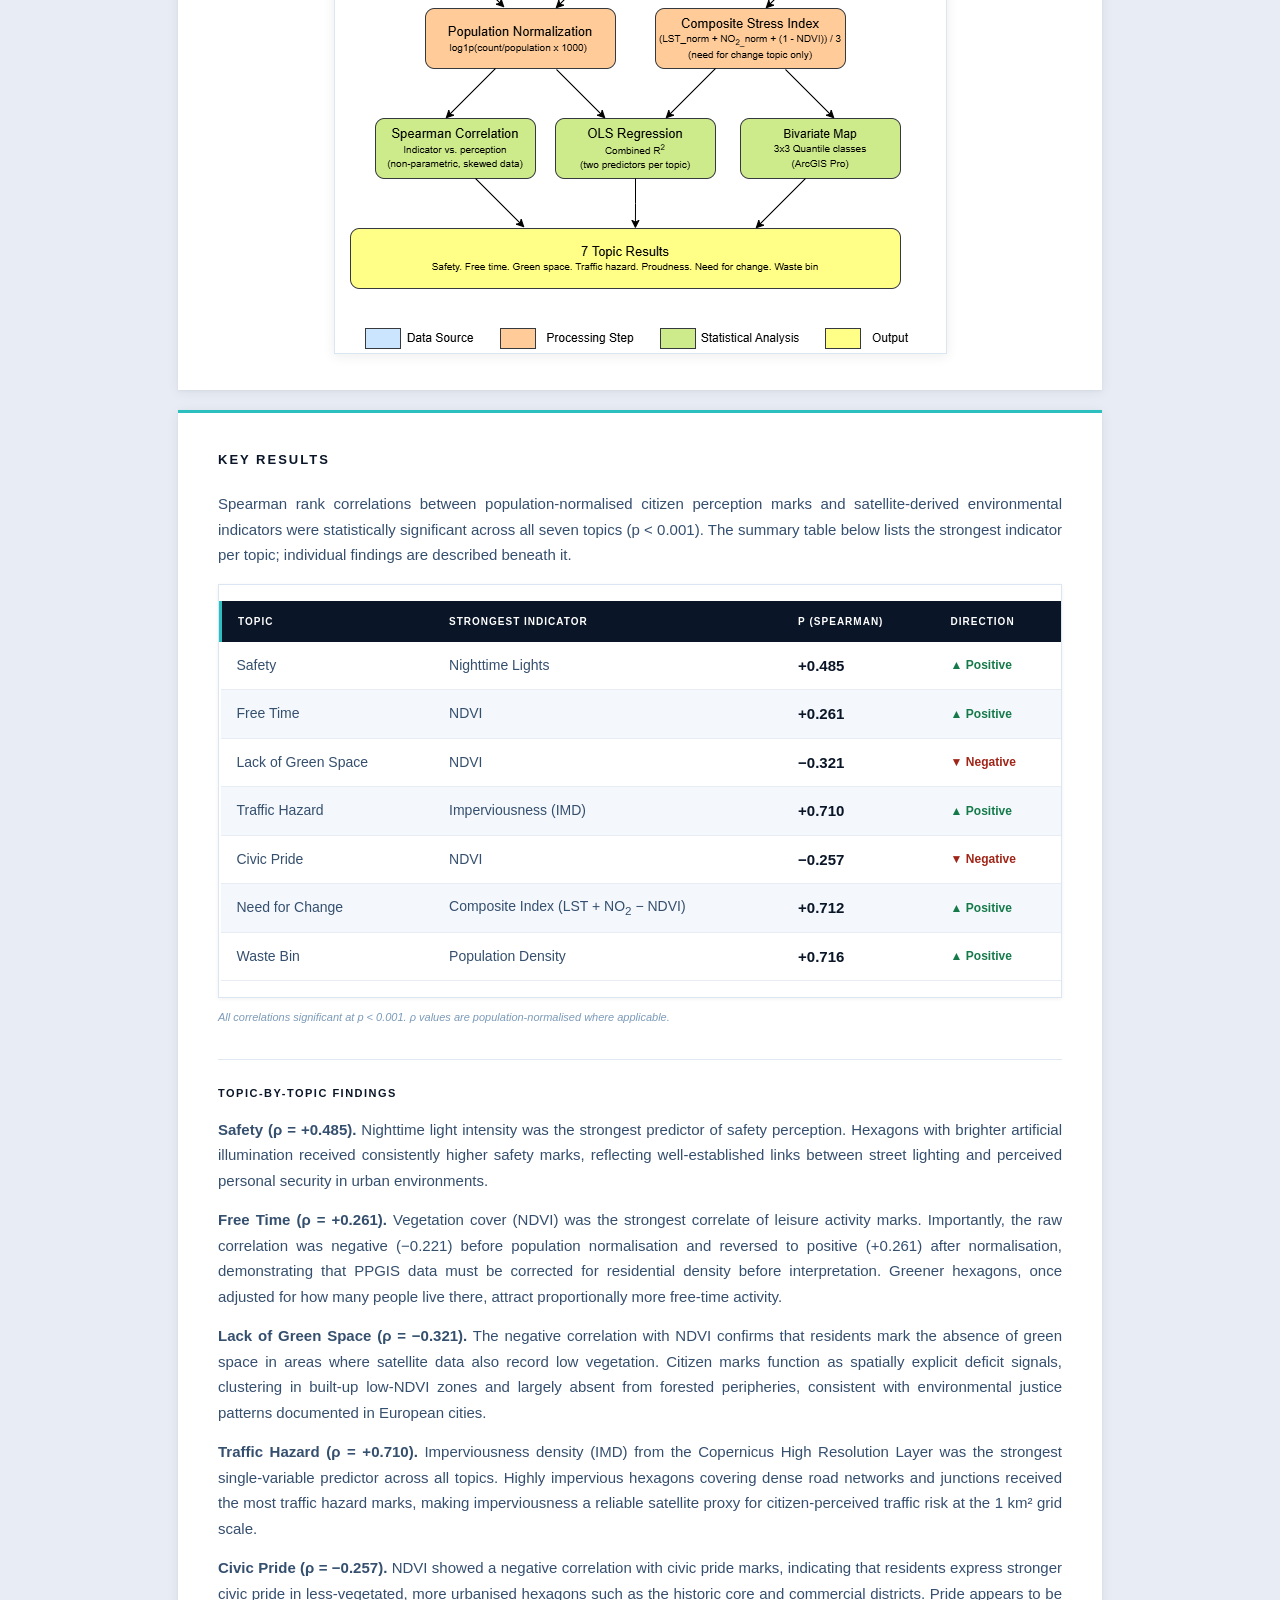
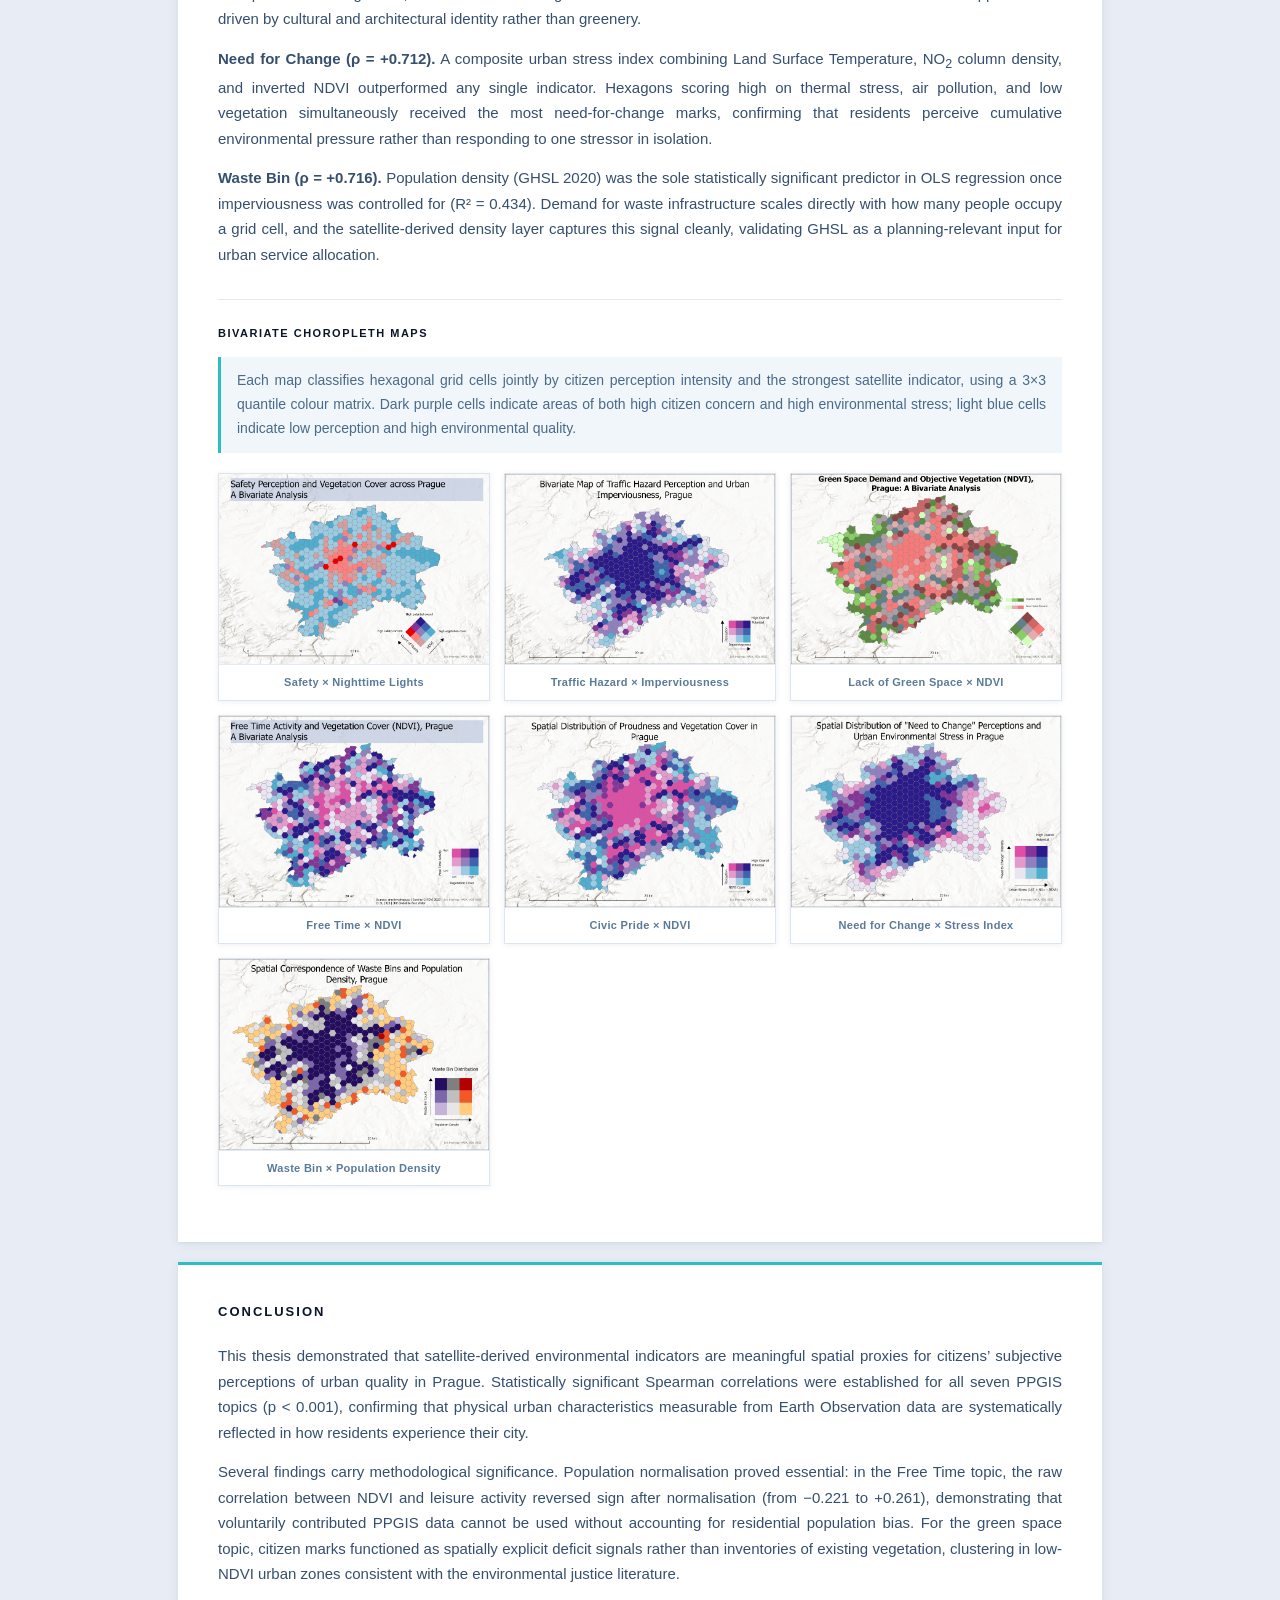
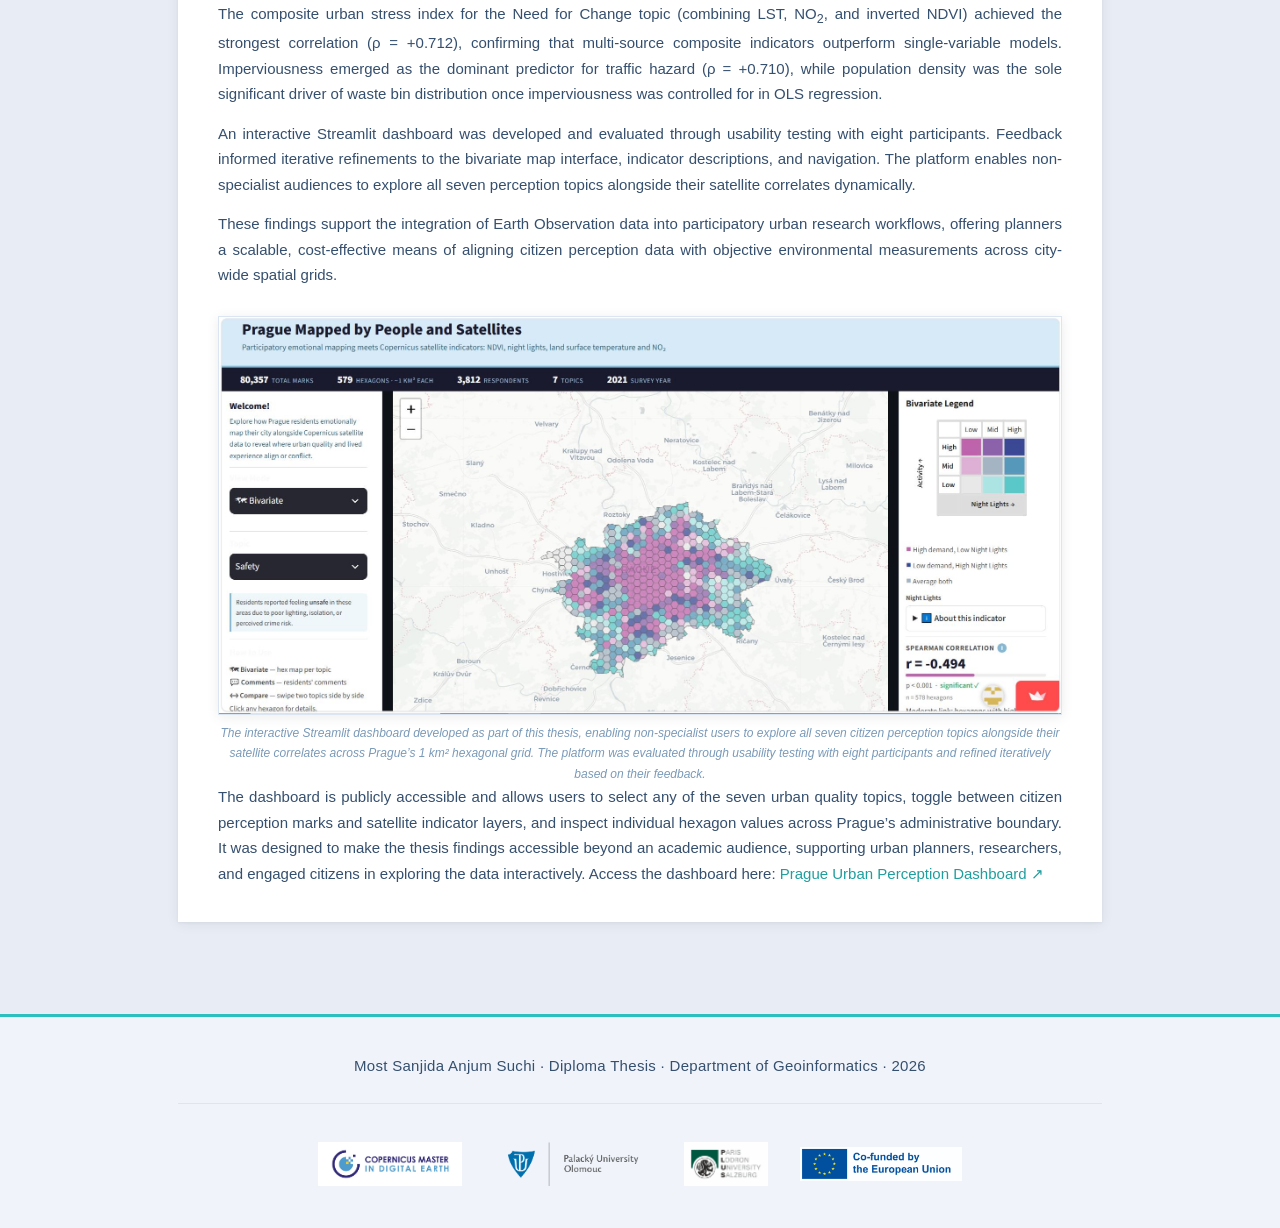
==== commit f6b9bc71: "Fix Civic Pride: r=-0.257 negative, update discussion text" ====
--- a/index.html
+++ b/index.html
@@ -157,8 +157,8 @@
                         <tr>
                             <td>Civic Pride</td>
                             <td>NDVI</td>
-                            <td class="r-value">+0.474</td>
-                            <td class="dir-pos">&#9650; Positive</td>
+                            <td class="r-value">&minus;0.257</td>
+                            <td class="dir-neg">&#9660; Negative</td>
                         </tr>
                         <tr>
                             <td>Need for Change</td>
@@ -187,7 +187,7 @@
 
             <p><strong>Traffic Hazard (&rho;&nbsp;=&nbsp;+0.710).</strong> Imperviousness density (IMD) from the Copernicus High Resolution Layer was the strongest single-variable predictor across all topics. Highly impervious hexagons covering dense road networks and junctions received the most traffic hazard marks, making imperviousness a reliable satellite proxy for citizen-perceived traffic risk at the 1&nbsp;km&sup2; grid scale.</p>
 
-            <p><strong>Civic Pride (&rho;&nbsp;=&nbsp;+0.474).</strong> Vegetation cover (NDVI) was the strongest predictor of civic pride, with pride marks concentrating in greener hexagons across Prague. The result suggests that residents associate well-vegetated neighbourhoods with a stronger sense of place and civic identity, linking urban greenery to community pride.</p>
+            <p><strong>Civic Pride (&rho;&nbsp;=&nbsp;&minus;0.257).</strong> NDVI showed a negative correlation with civic pride marks, indicating that residents express stronger civic pride in less-vegetated, more urbanised hexagons such as the historic core and commercial districts. Pride appears to be driven by cultural and architectural identity rather than greenery.</p>
 
             <p><strong>Need for Change (&rho;&nbsp;=&nbsp;+0.712).</strong> A composite urban stress index combining Land Surface Temperature, NO<sub>2</sub> column density, and inverted NDVI outperformed any single indicator. Hexagons scoring high on thermal stress, air pollution, and low vegetation simultaneously received the most need-for-change marks, confirming that residents perceive cumulative environmental pressure rather than responding to one stressor in isolation.</p>
 
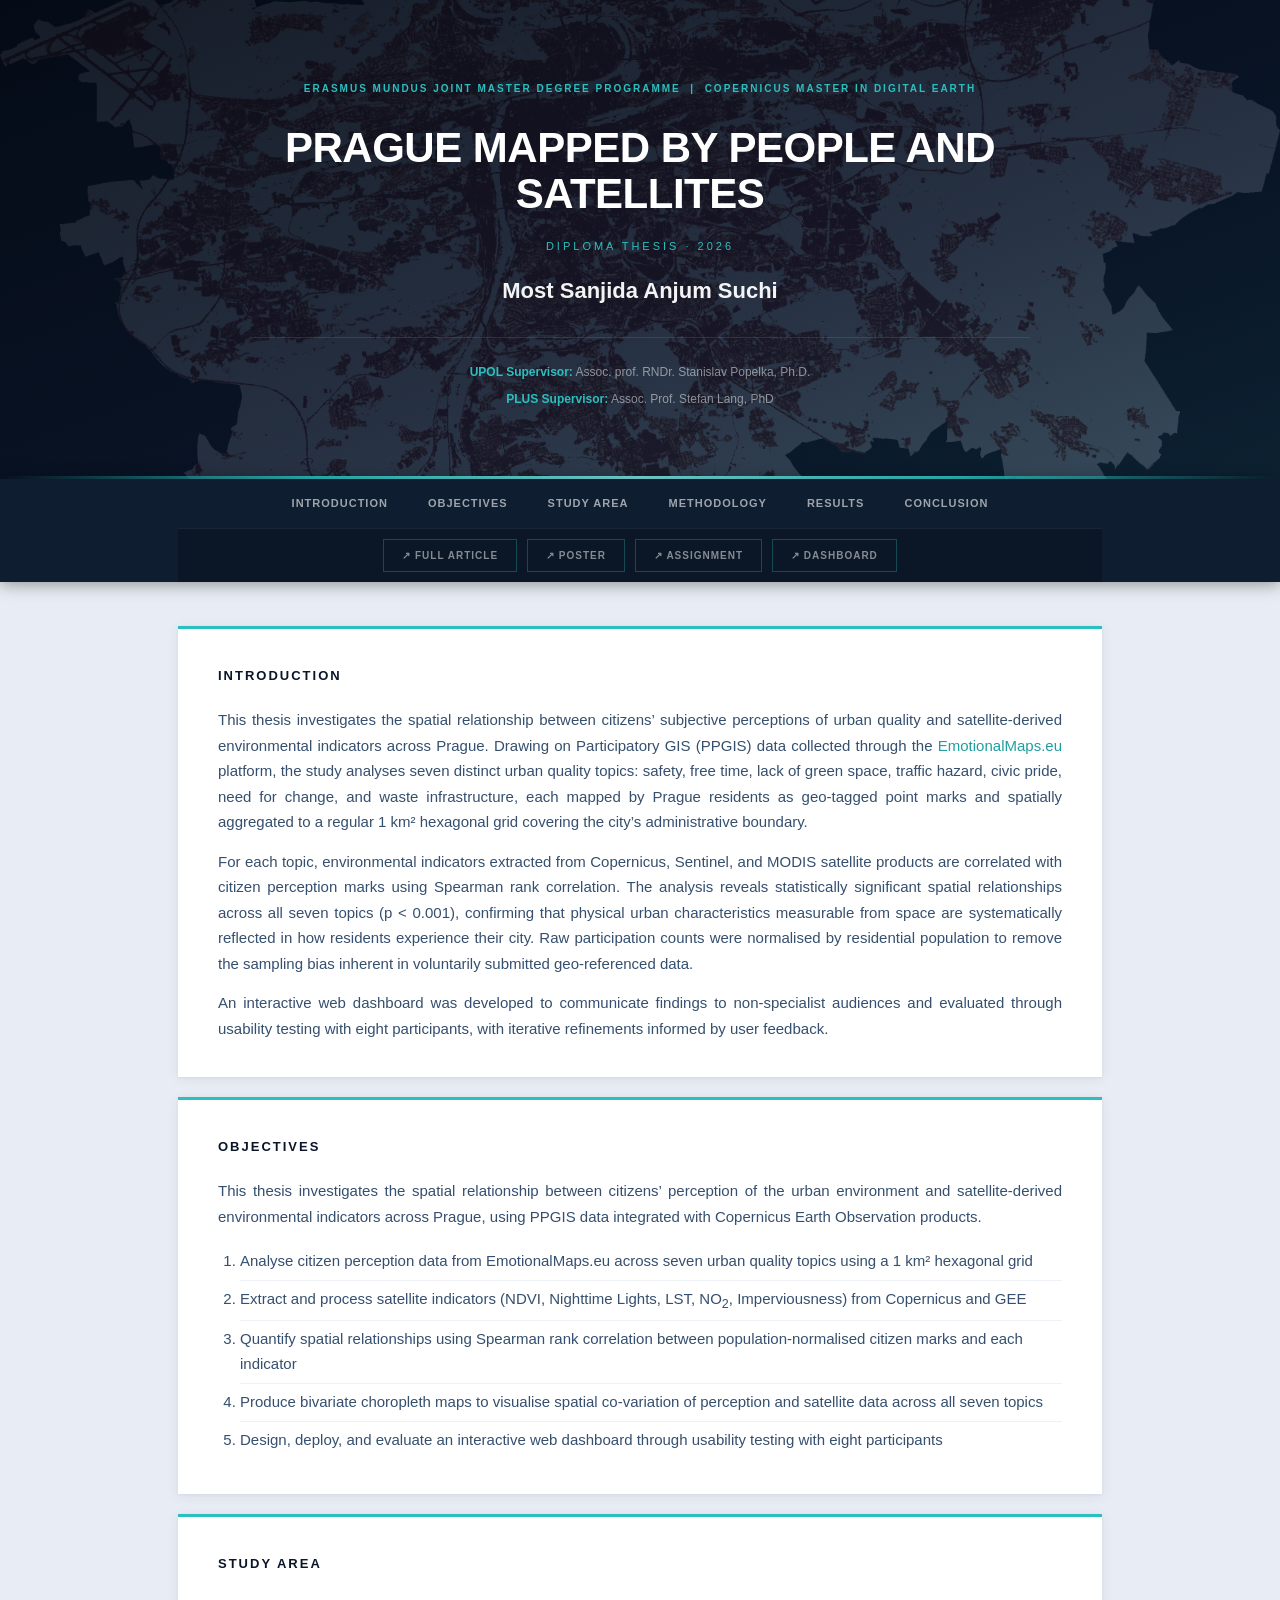
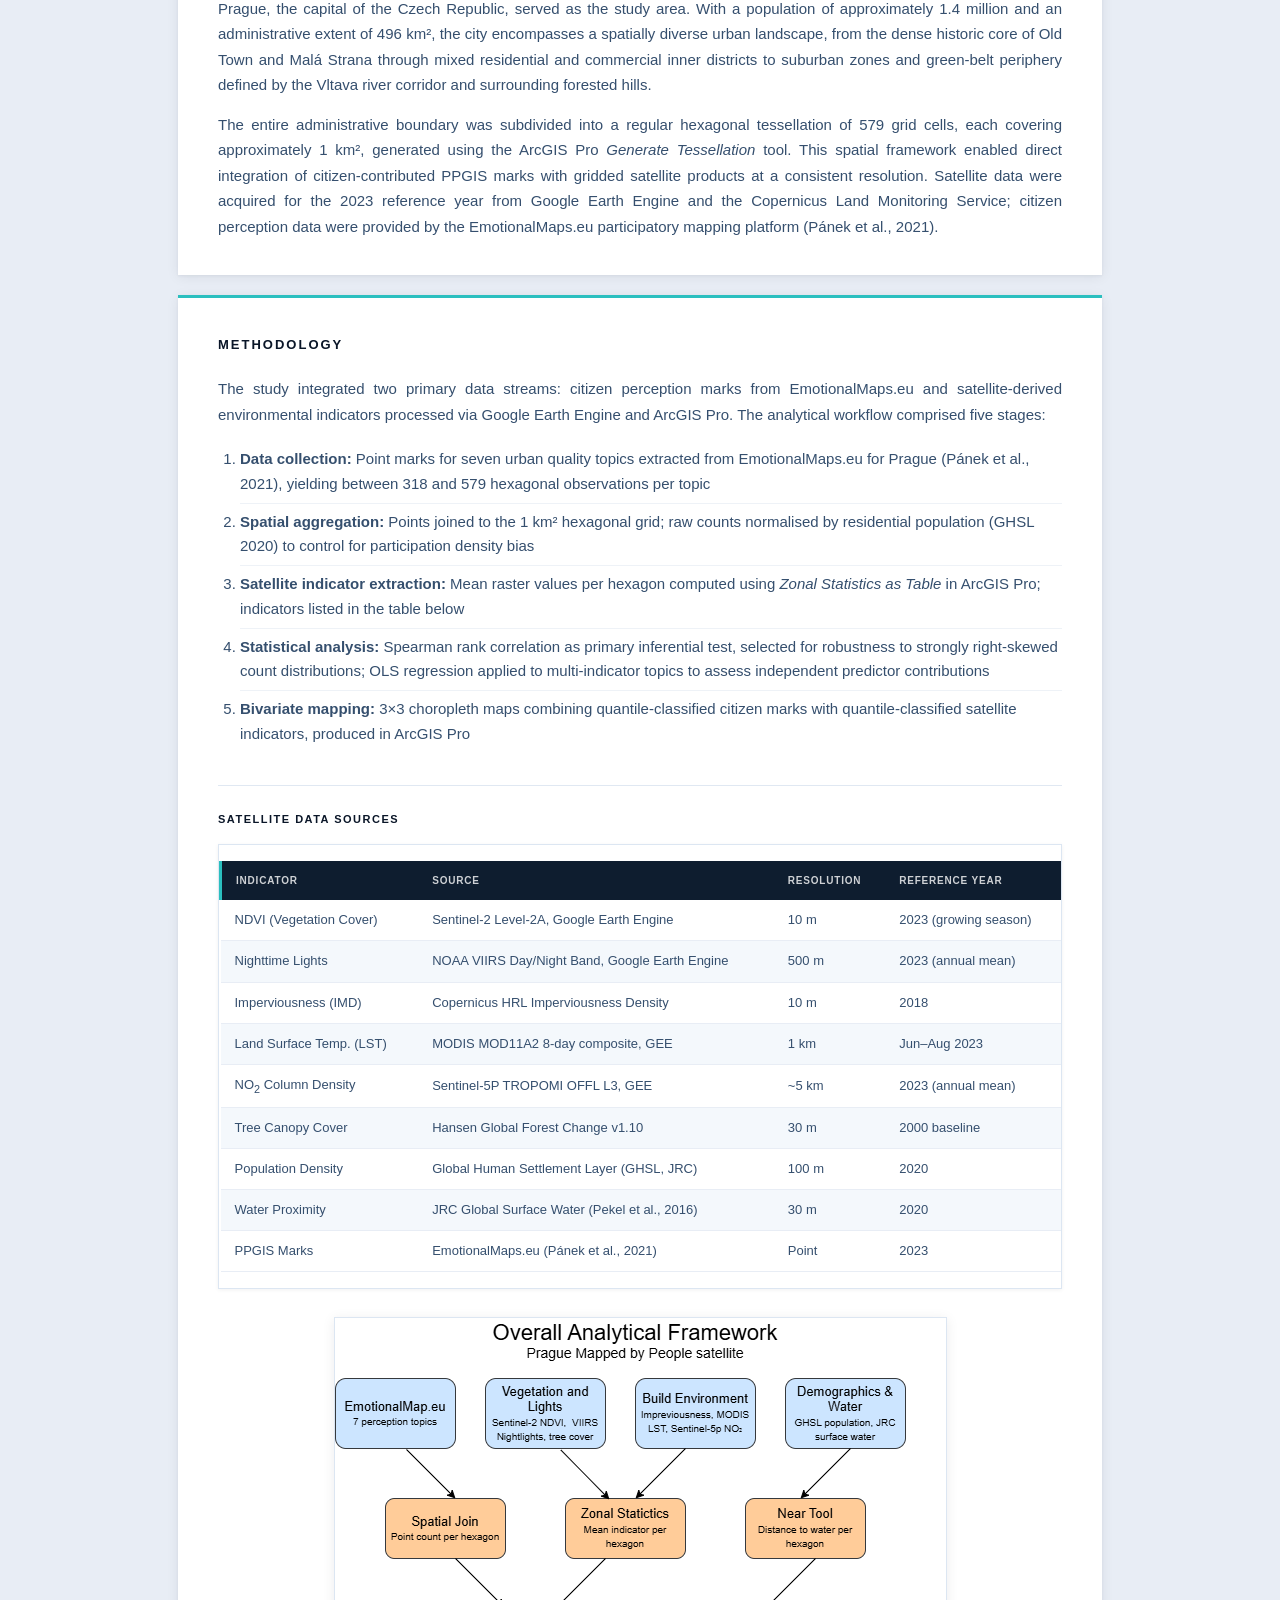
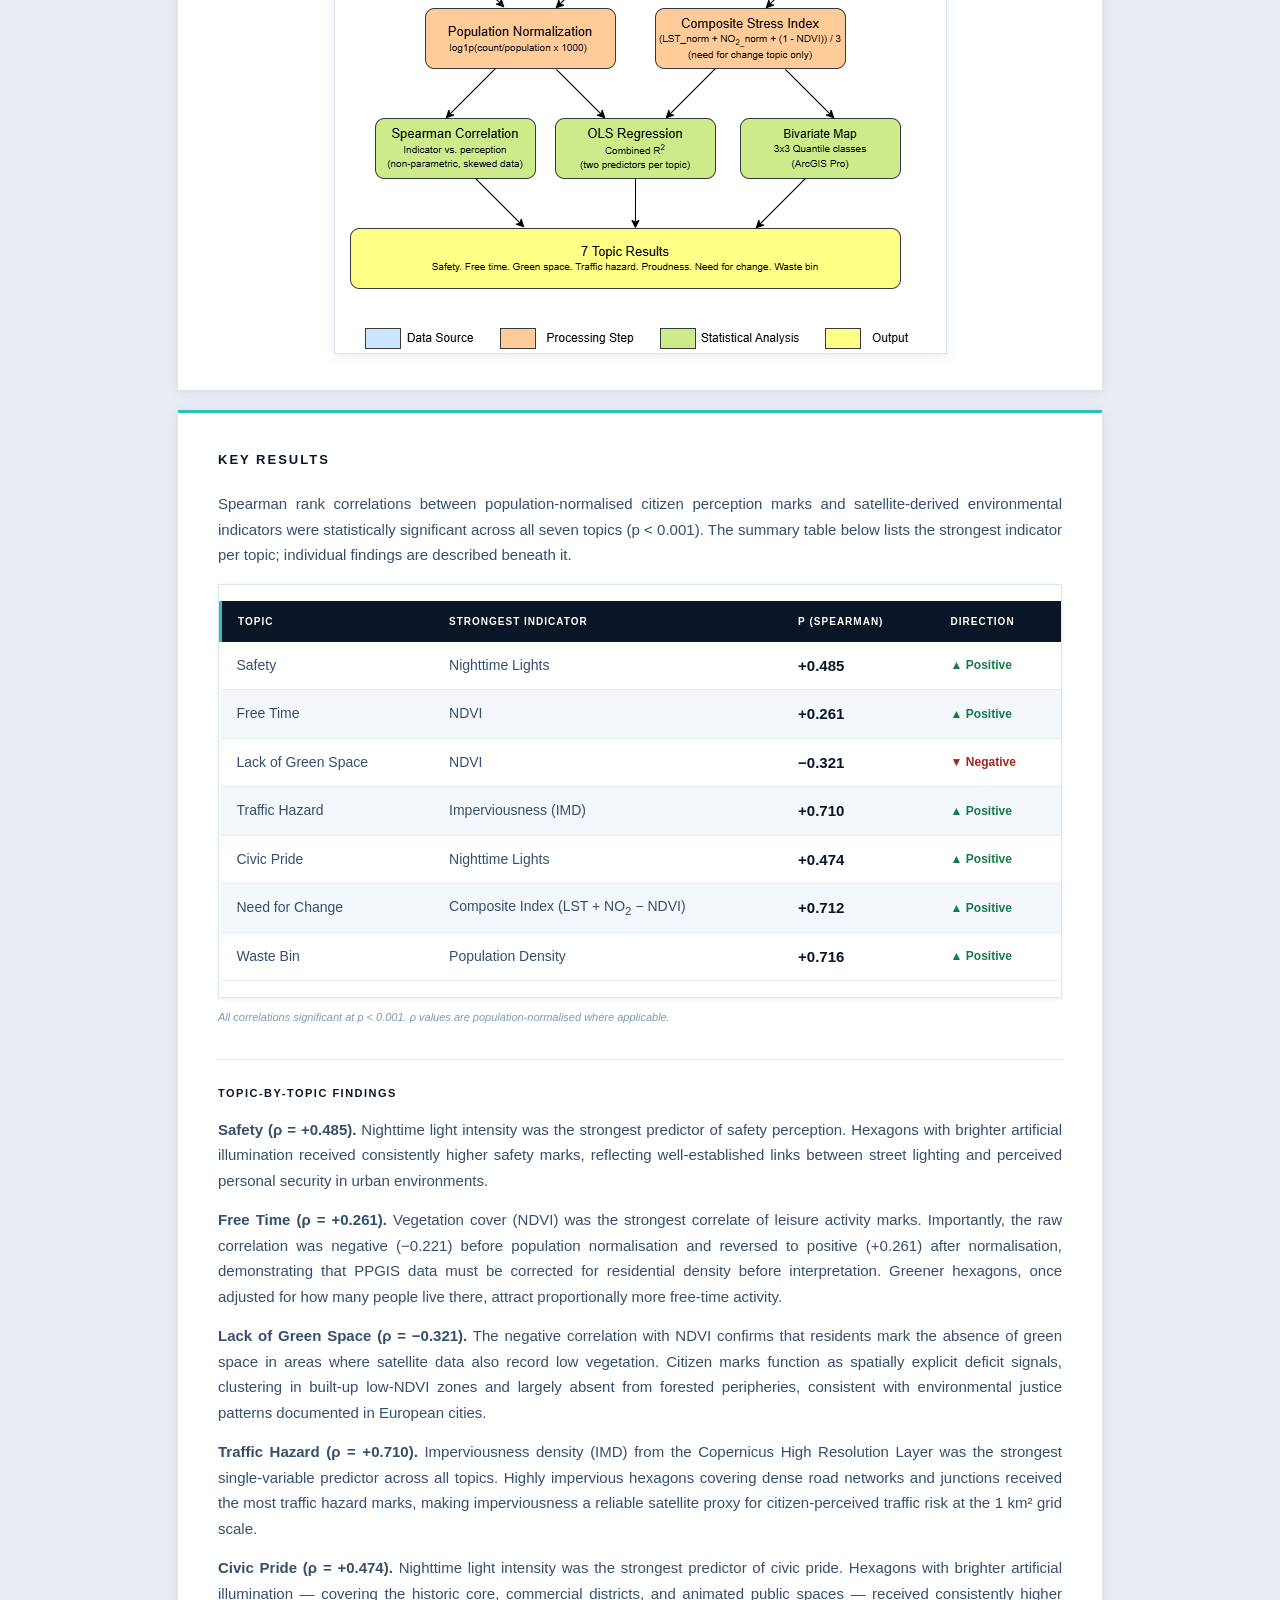
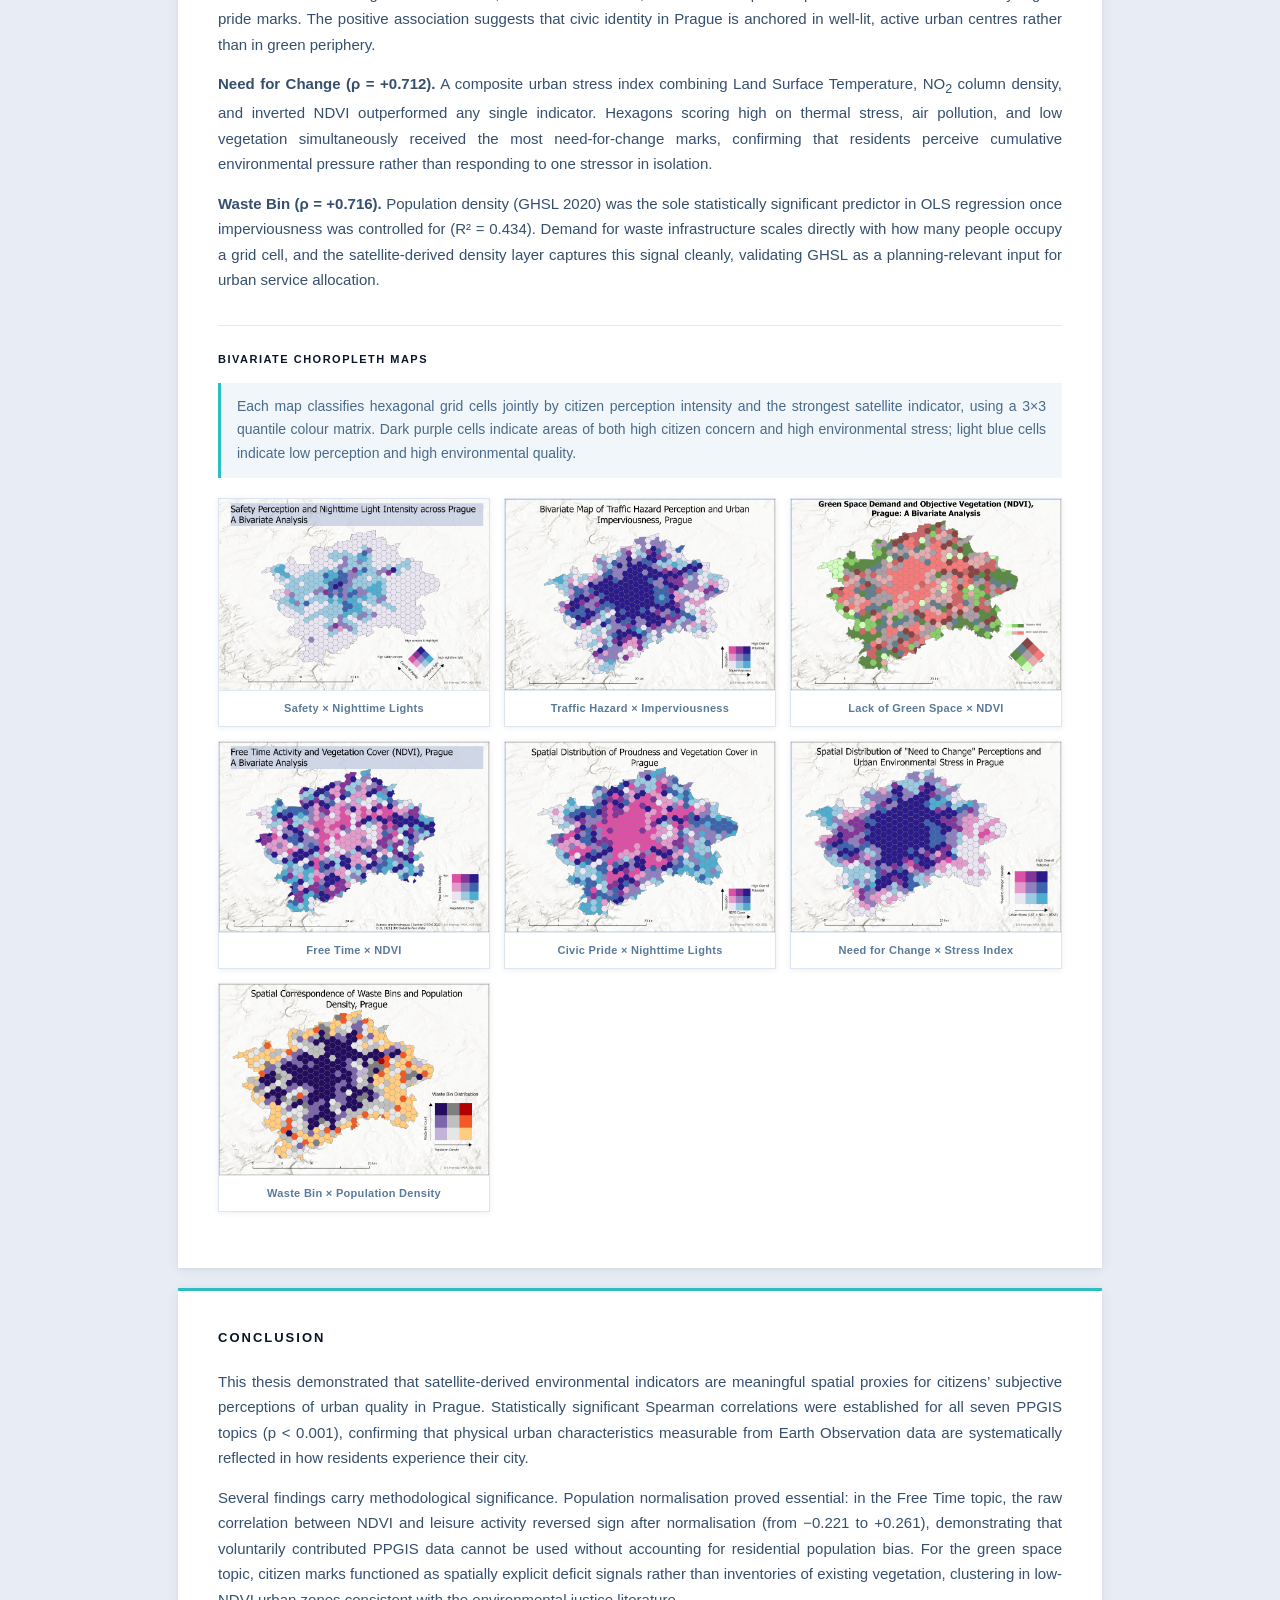
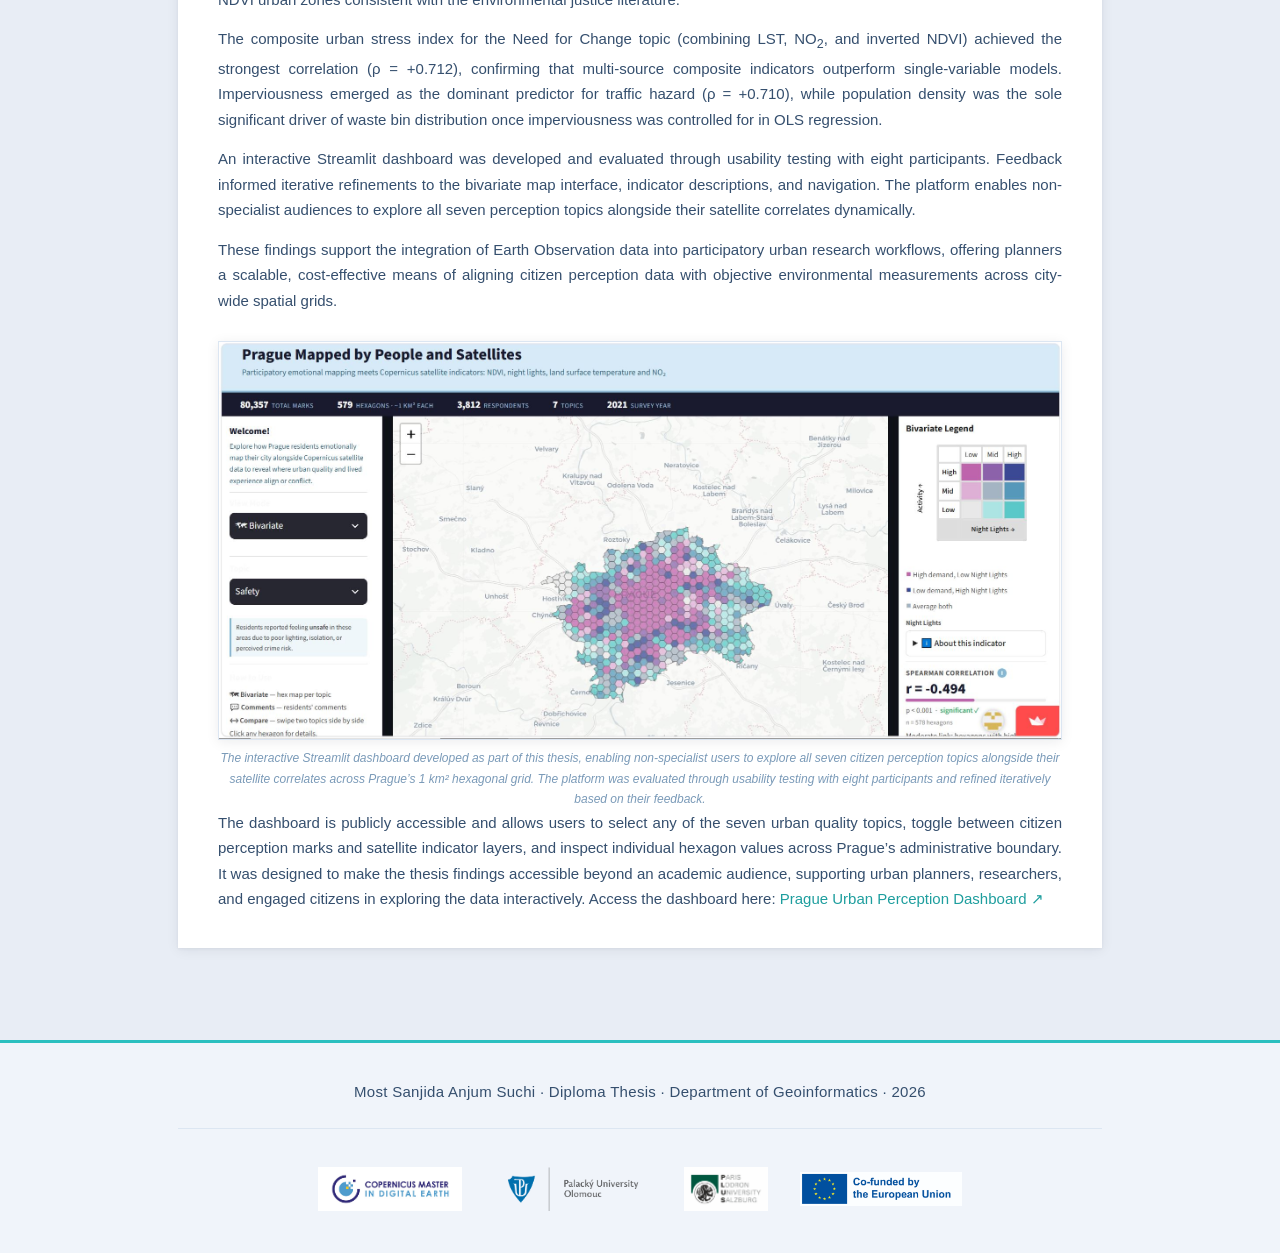
==== commit 3d40796d: "Fix Civic Pride: update to Nighttime Lights +0.474 (was NDVI -0.257)" ====
--- a/index.html
+++ b/index.html
@@ -156,9 +156,9 @@
                         </tr>
                         <tr>
                             <td>Civic Pride</td>
-                            <td>NDVI</td>
-                            <td class="r-value">&minus;0.257</td>
-                            <td class="dir-neg">&#9660; Negative</td>
+                            <td>Nighttime Lights</td>
+                            <td class="r-value">+0.474</td>
+                            <td class="dir-pos">&#9650; Positive</td>
                         </tr>
                         <tr>
                             <td>Need for Change</td>
@@ -187,7 +187,7 @@
 
             <p><strong>Traffic Hazard (&rho;&nbsp;=&nbsp;+0.710).</strong> Imperviousness density (IMD) from the Copernicus High Resolution Layer was the strongest single-variable predictor across all topics. Highly impervious hexagons covering dense road networks and junctions received the most traffic hazard marks, making imperviousness a reliable satellite proxy for citizen-perceived traffic risk at the 1&nbsp;km&sup2; grid scale.</p>
 
-            <p><strong>Civic Pride (&rho;&nbsp;=&nbsp;&minus;0.257).</strong> NDVI showed a negative correlation with civic pride marks, indicating that residents express stronger civic pride in less-vegetated, more urbanised hexagons such as the historic core and commercial districts. Pride appears to be driven by cultural and architectural identity rather than greenery.</p>
+            <p><strong>Civic Pride (&rho;&nbsp;=&nbsp;+0.474).</strong> Nighttime light intensity was the strongest predictor of civic pride. Hexagons with brighter artificial illumination &mdash; covering the historic core, commercial districts, and animated public spaces &mdash; received consistently higher pride marks. The positive association suggests that civic identity in Prague is anchored in well-lit, active urban centres rather than in green periphery.</p>
 
             <p><strong>Need for Change (&rho;&nbsp;=&nbsp;+0.712).</strong> A composite urban stress index combining Land Surface Temperature, NO<sub>2</sub> column density, and inverted NDVI outperformed any single indicator. Hexagons scoring high on thermal stress, air pollution, and low vegetation simultaneously received the most need-for-change marks, confirming that residents perceive cumulative environmental pressure rather than responding to one stressor in isolation.</p>
 
@@ -214,7 +214,7 @@
                 </figure>
                 <figure class="map-card">
                     <img src="pics/map_proudness.jpg" alt="Civic Pride and Nighttime Lights bivariate map, Prague">
-                    <figcaption>Civic Pride &times; NDVI</figcaption>
+                    <figcaption>Civic Pride &times; Nighttime Lights</figcaption>
                 </figure>
                 <figure class="map-card">
                     <img src="pics/map_needchange.jpg" alt="Need for Change and Urban Stress Index bivariate map, Prague">
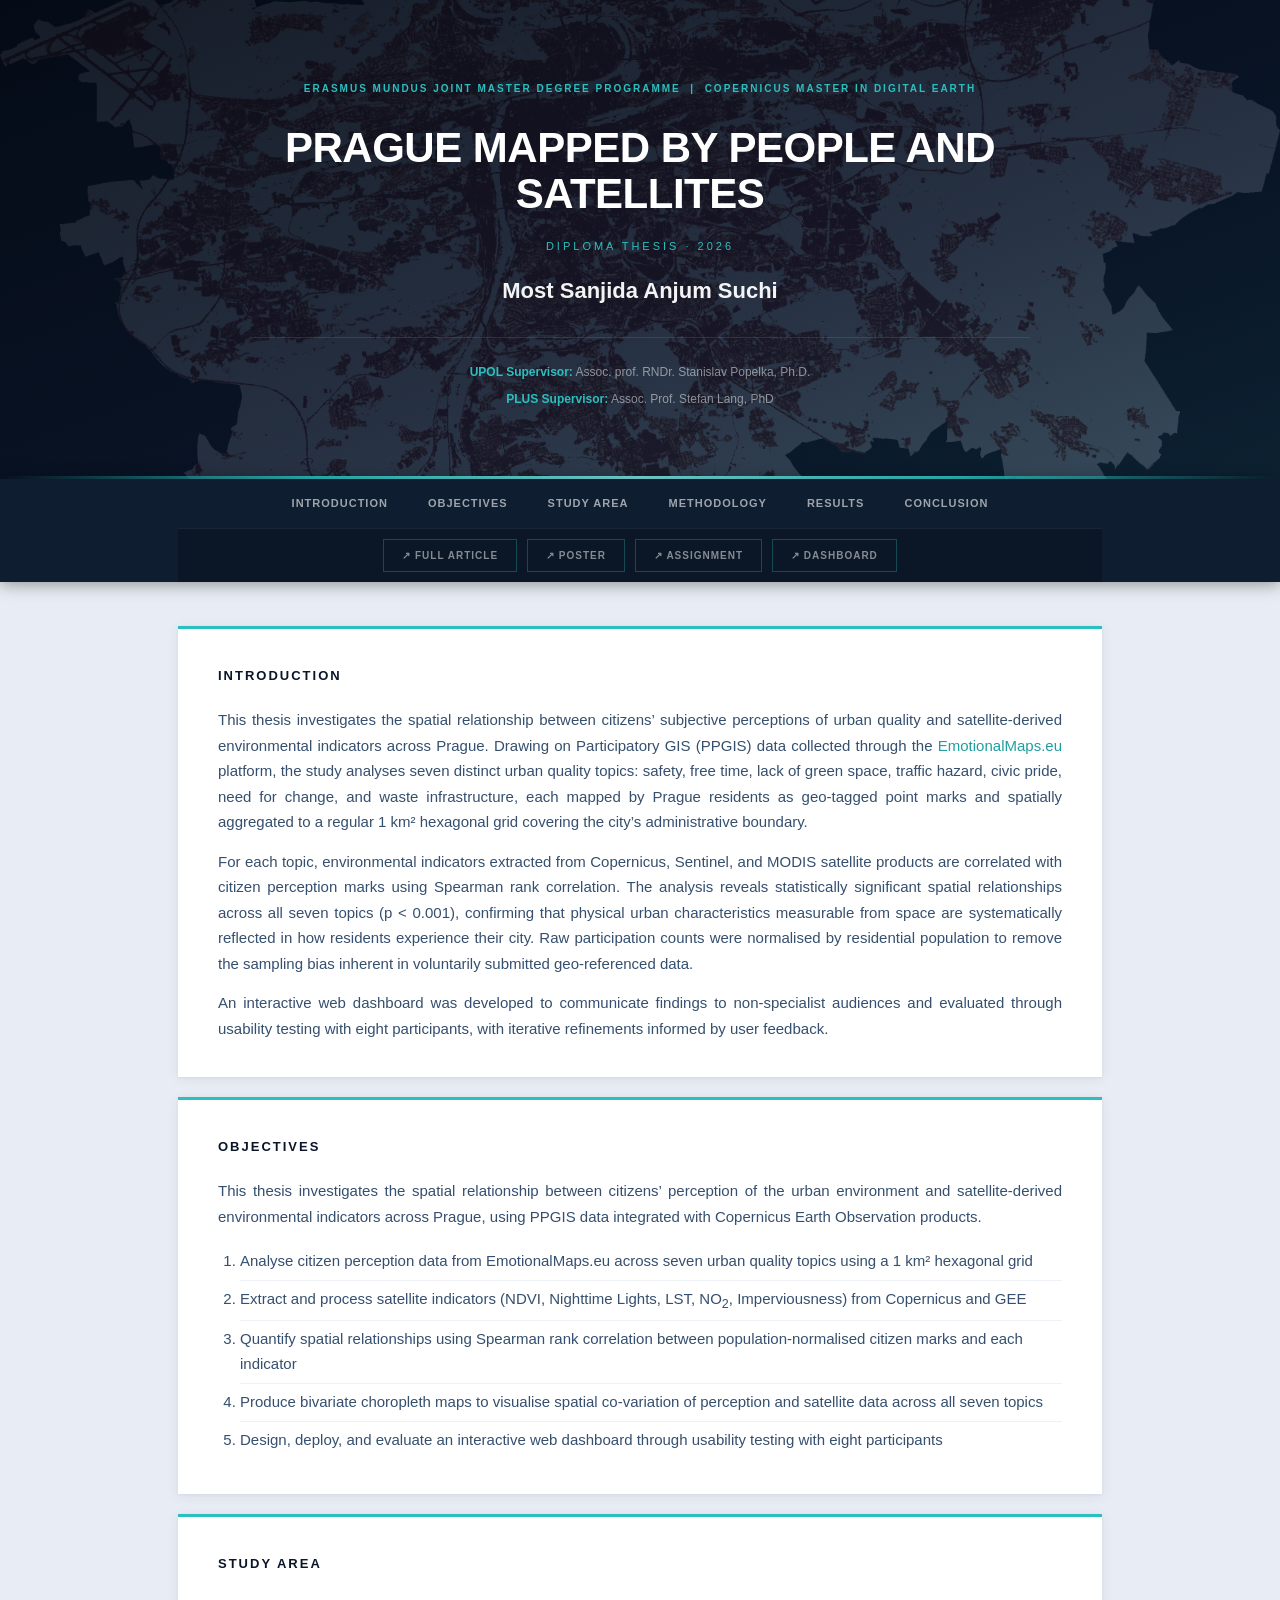
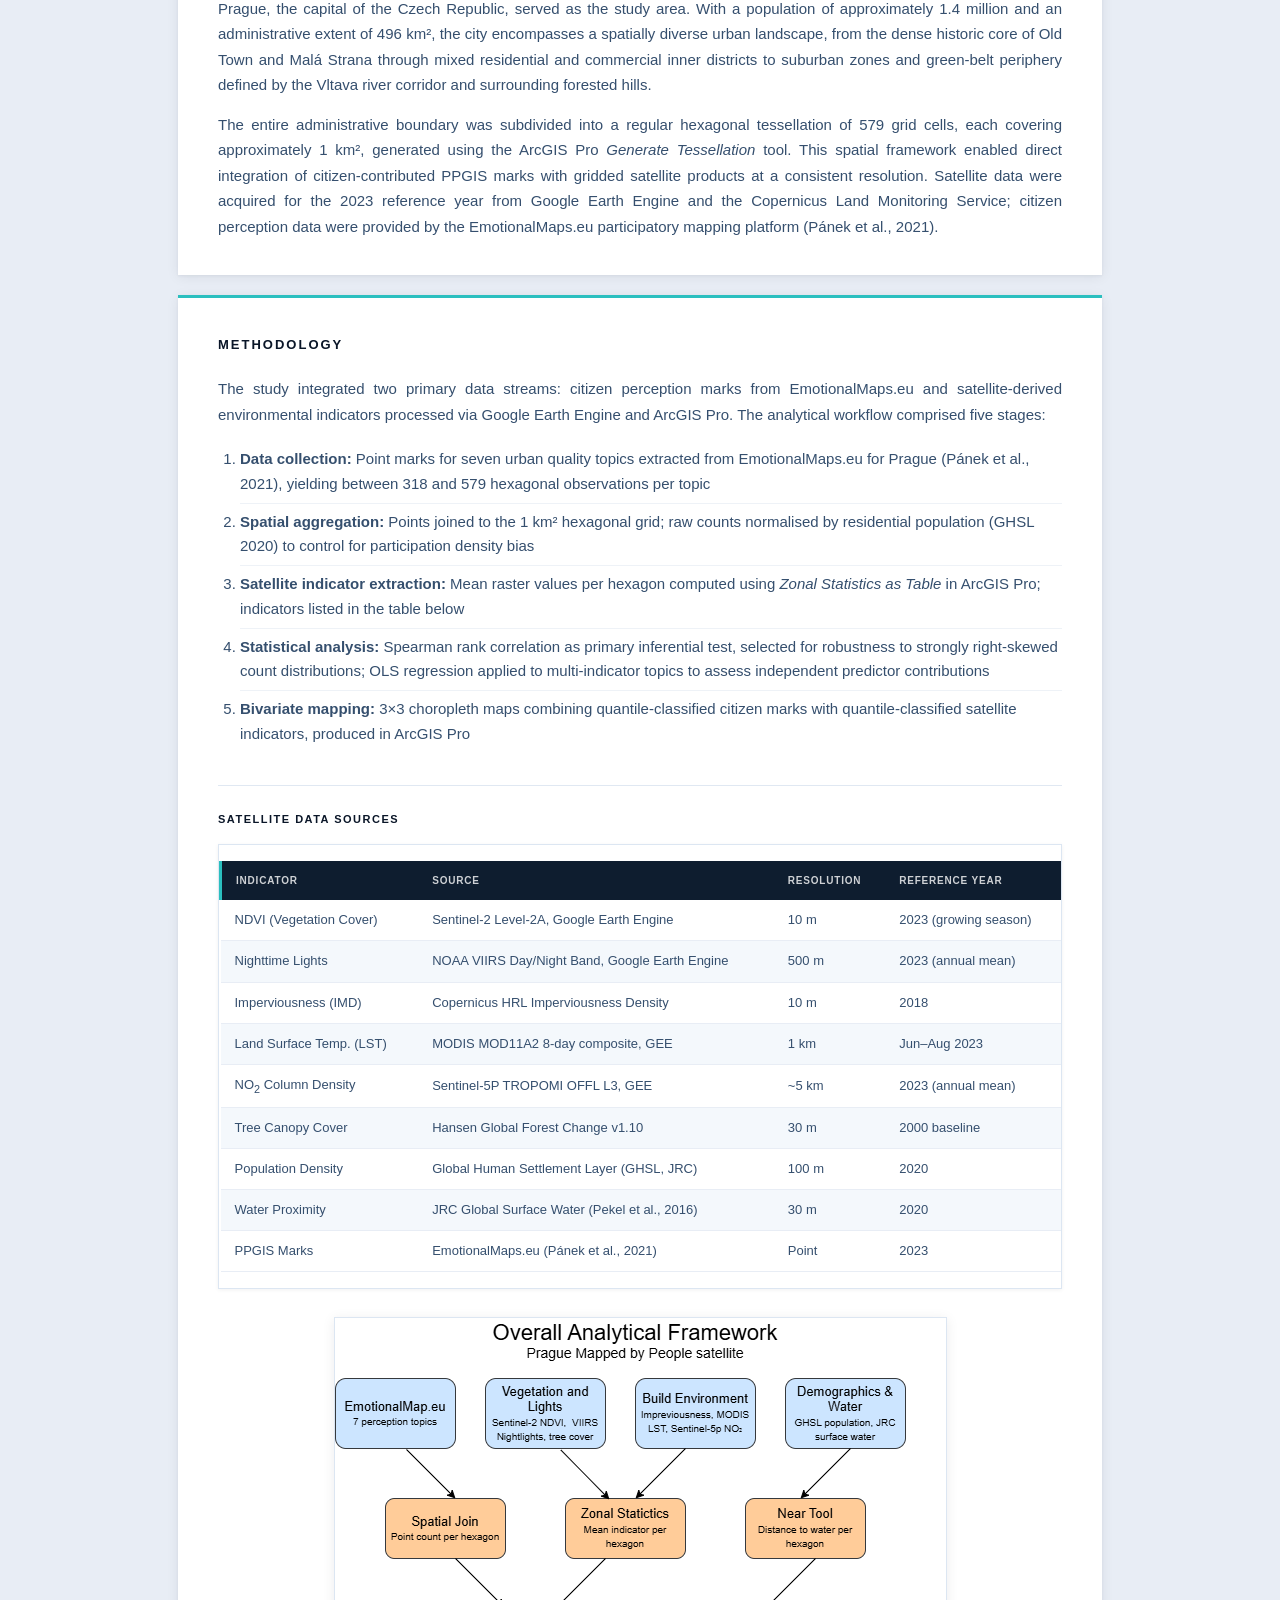
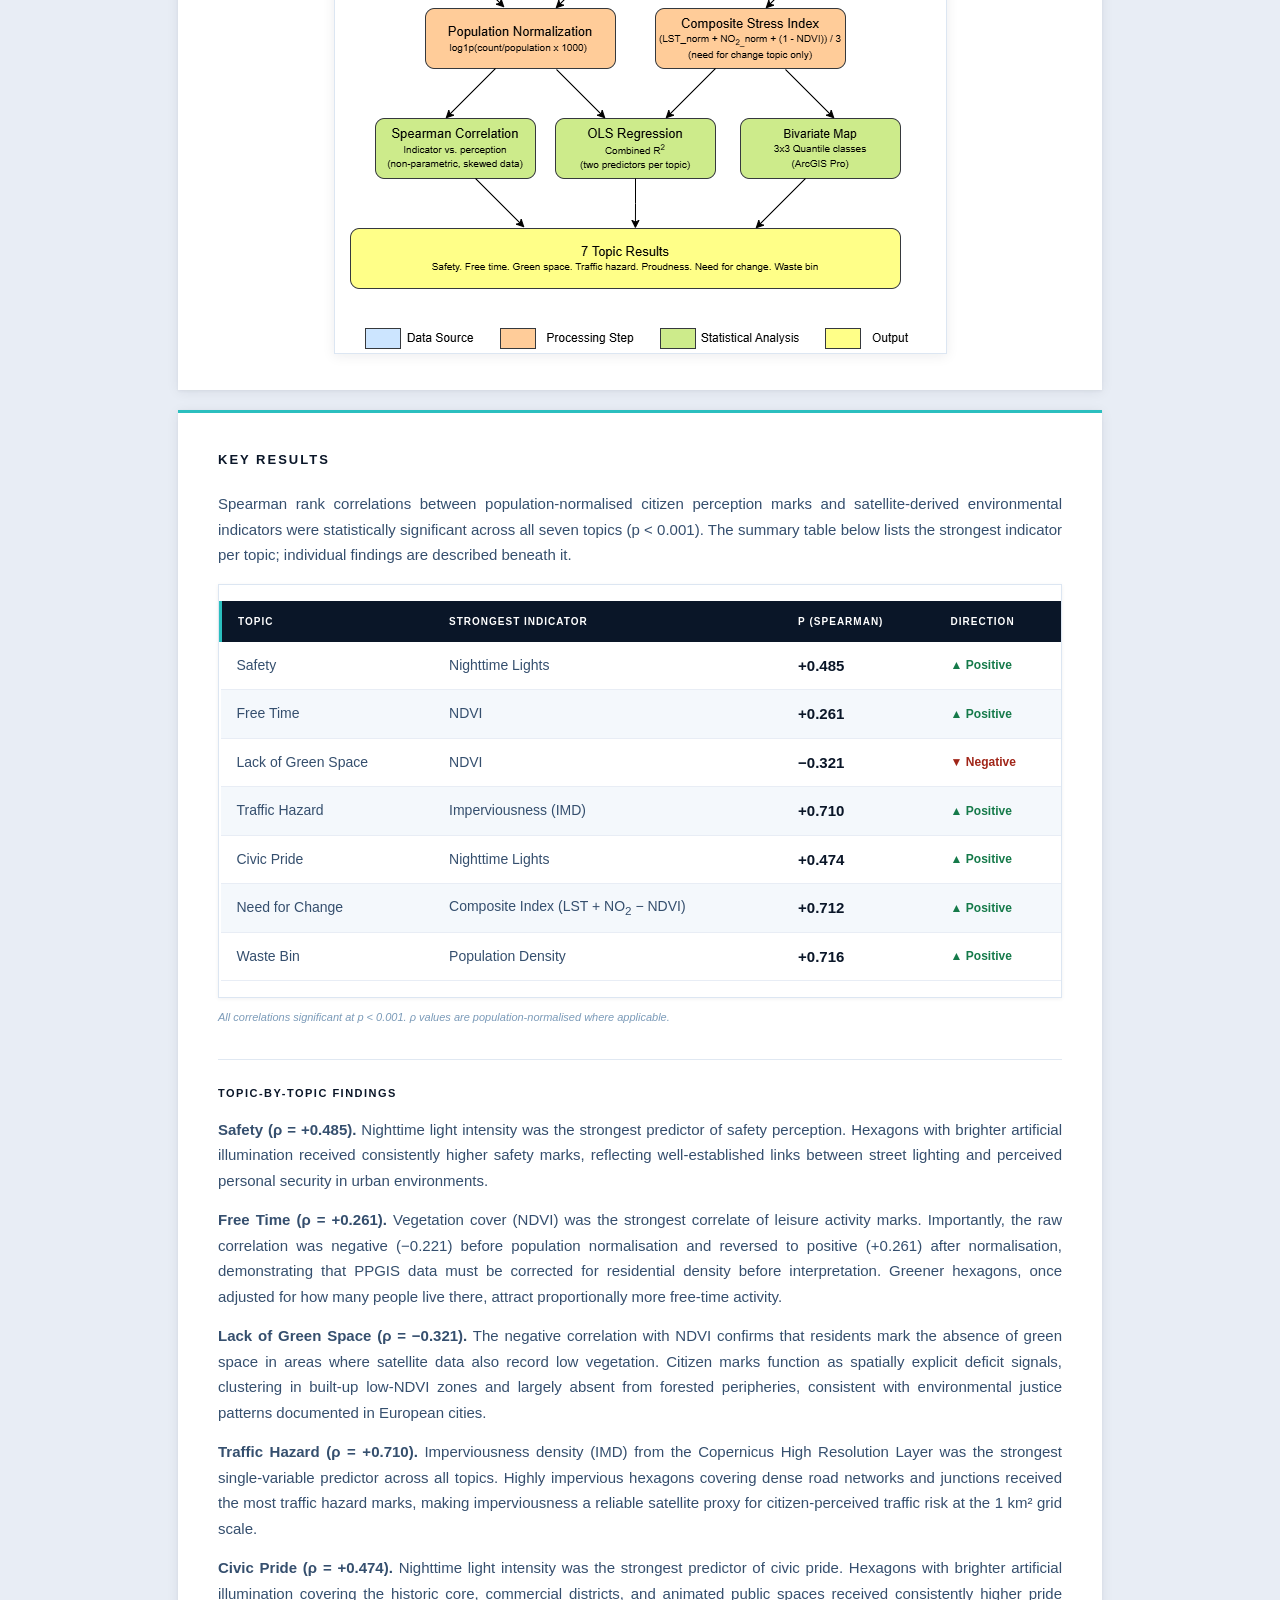
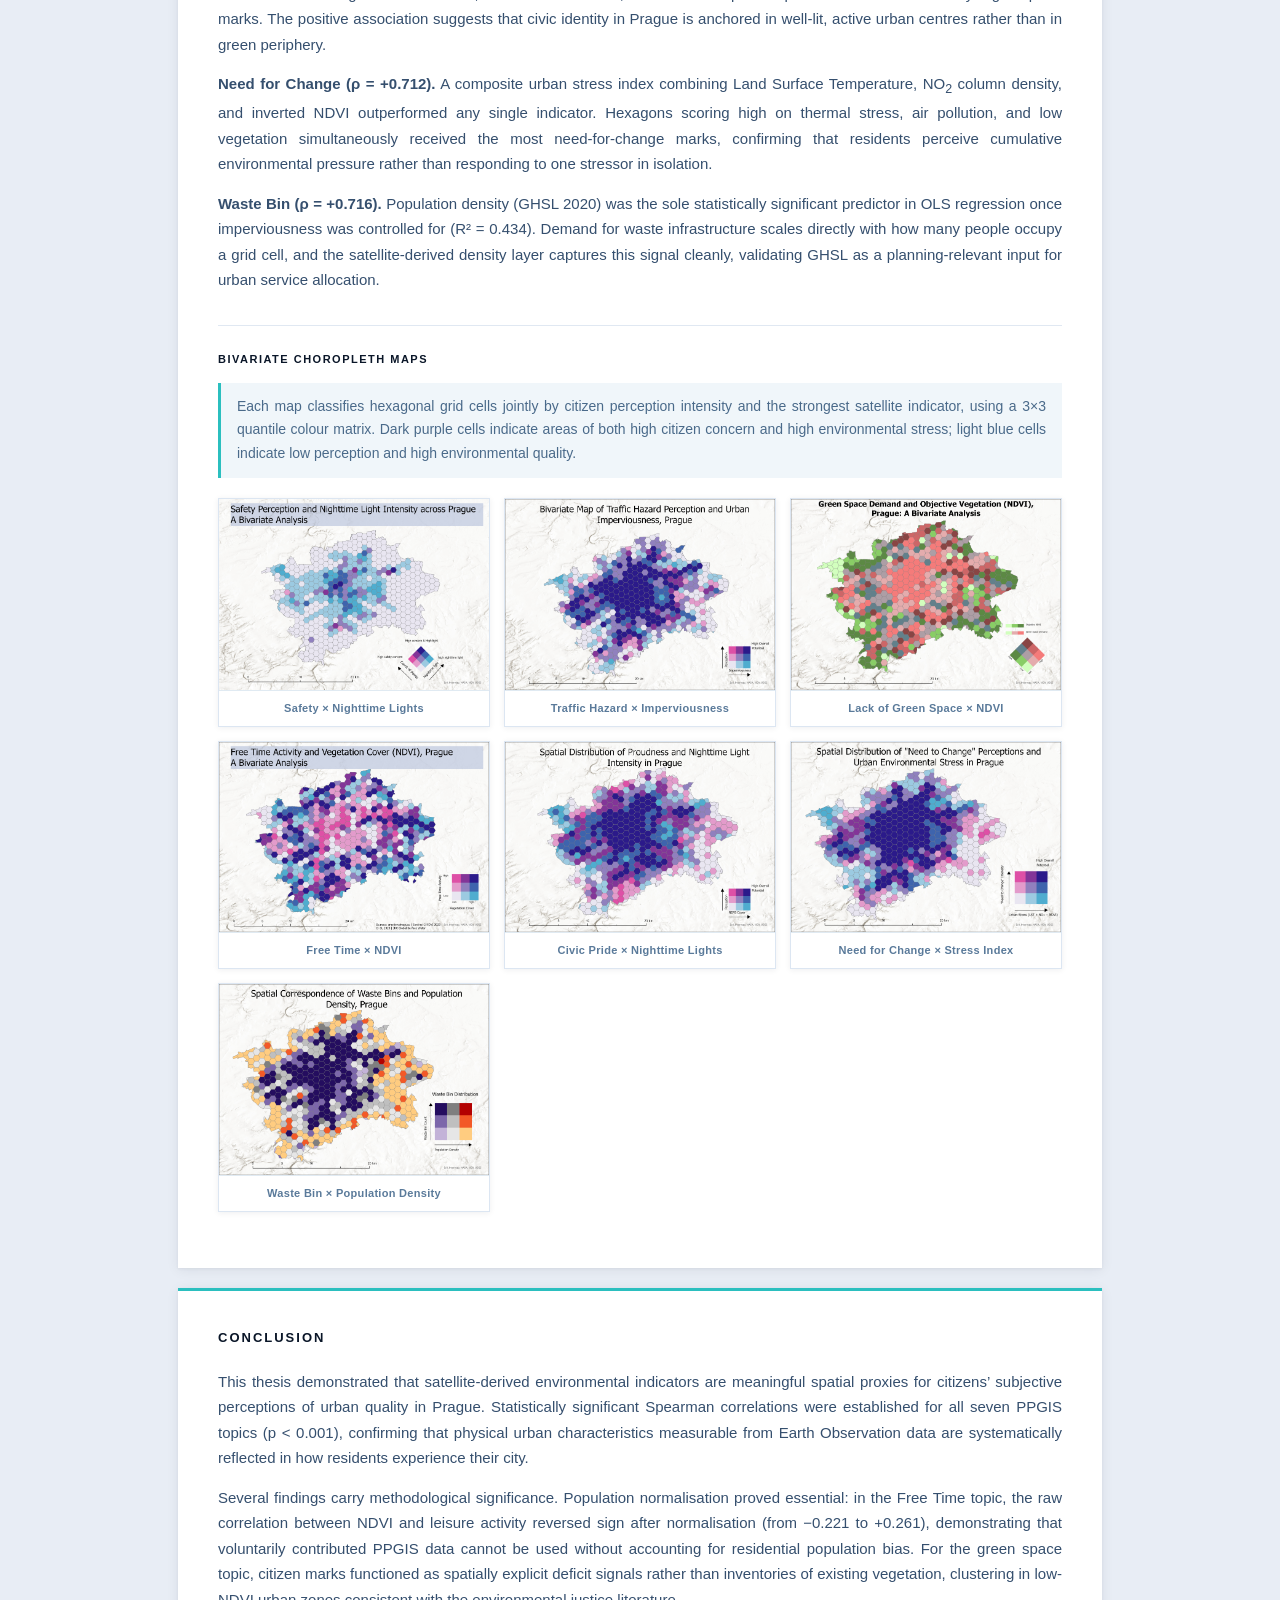
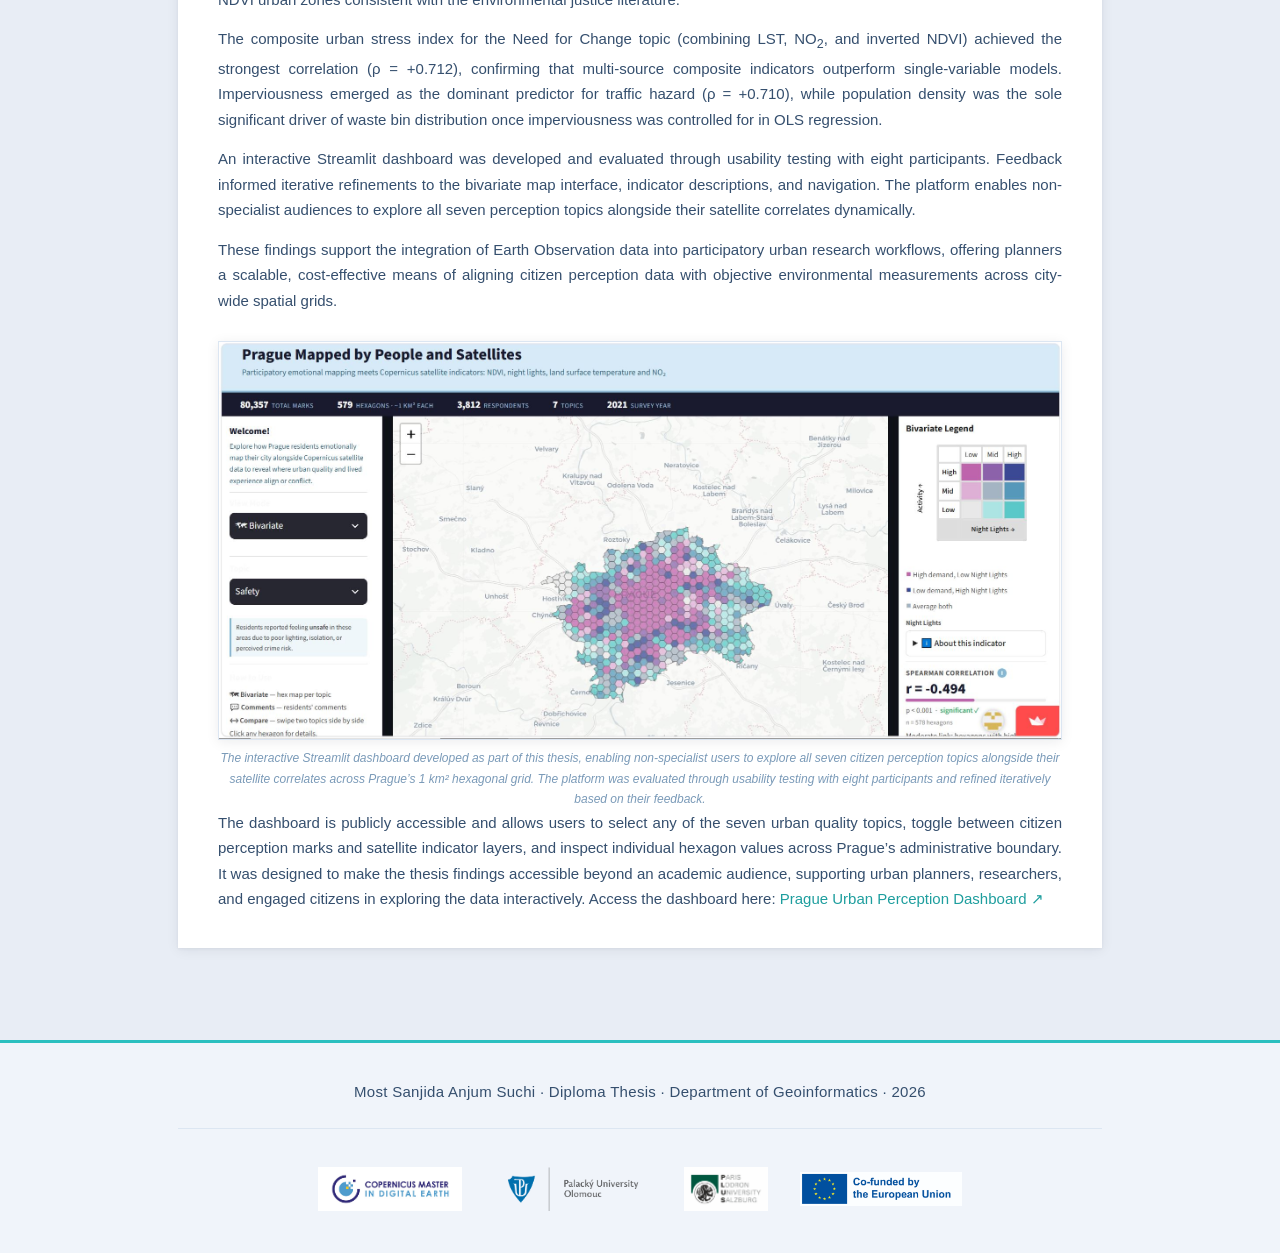
==== commit b8c28182: "Remove dashes in Civic Pride text; update Proudness bivariate map image" ====
--- a/index.html
+++ b/index.html
@@ -187,7 +187,7 @@
 
             <p><strong>Traffic Hazard (&rho;&nbsp;=&nbsp;+0.710).</strong> Imperviousness density (IMD) from the Copernicus High Resolution Layer was the strongest single-variable predictor across all topics. Highly impervious hexagons covering dense road networks and junctions received the most traffic hazard marks, making imperviousness a reliable satellite proxy for citizen-perceived traffic risk at the 1&nbsp;km&sup2; grid scale.</p>
 
-            <p><strong>Civic Pride (&rho;&nbsp;=&nbsp;+0.474).</strong> Nighttime light intensity was the strongest predictor of civic pride. Hexagons with brighter artificial illumination &mdash; covering the historic core, commercial districts, and animated public spaces &mdash; received consistently higher pride marks. The positive association suggests that civic identity in Prague is anchored in well-lit, active urban centres rather than in green periphery.</p>
+            <p><strong>Civic Pride (&rho;&nbsp;=&nbsp;+0.474).</strong> Nighttime light intensity was the strongest predictor of civic pride. Hexagons with brighter artificial illumination covering the historic core, commercial districts, and animated public spaces received consistently higher pride marks. The positive association suggests that civic identity in Prague is anchored in well-lit, active urban centres rather than in green periphery.</p>
 
             <p><strong>Need for Change (&rho;&nbsp;=&nbsp;+0.712).</strong> A composite urban stress index combining Land Surface Temperature, NO<sub>2</sub> column density, and inverted NDVI outperformed any single indicator. Hexagons scoring high on thermal stress, air pollution, and low vegetation simultaneously received the most need-for-change marks, confirming that residents perceive cumulative environmental pressure rather than responding to one stressor in isolation.</p>
 
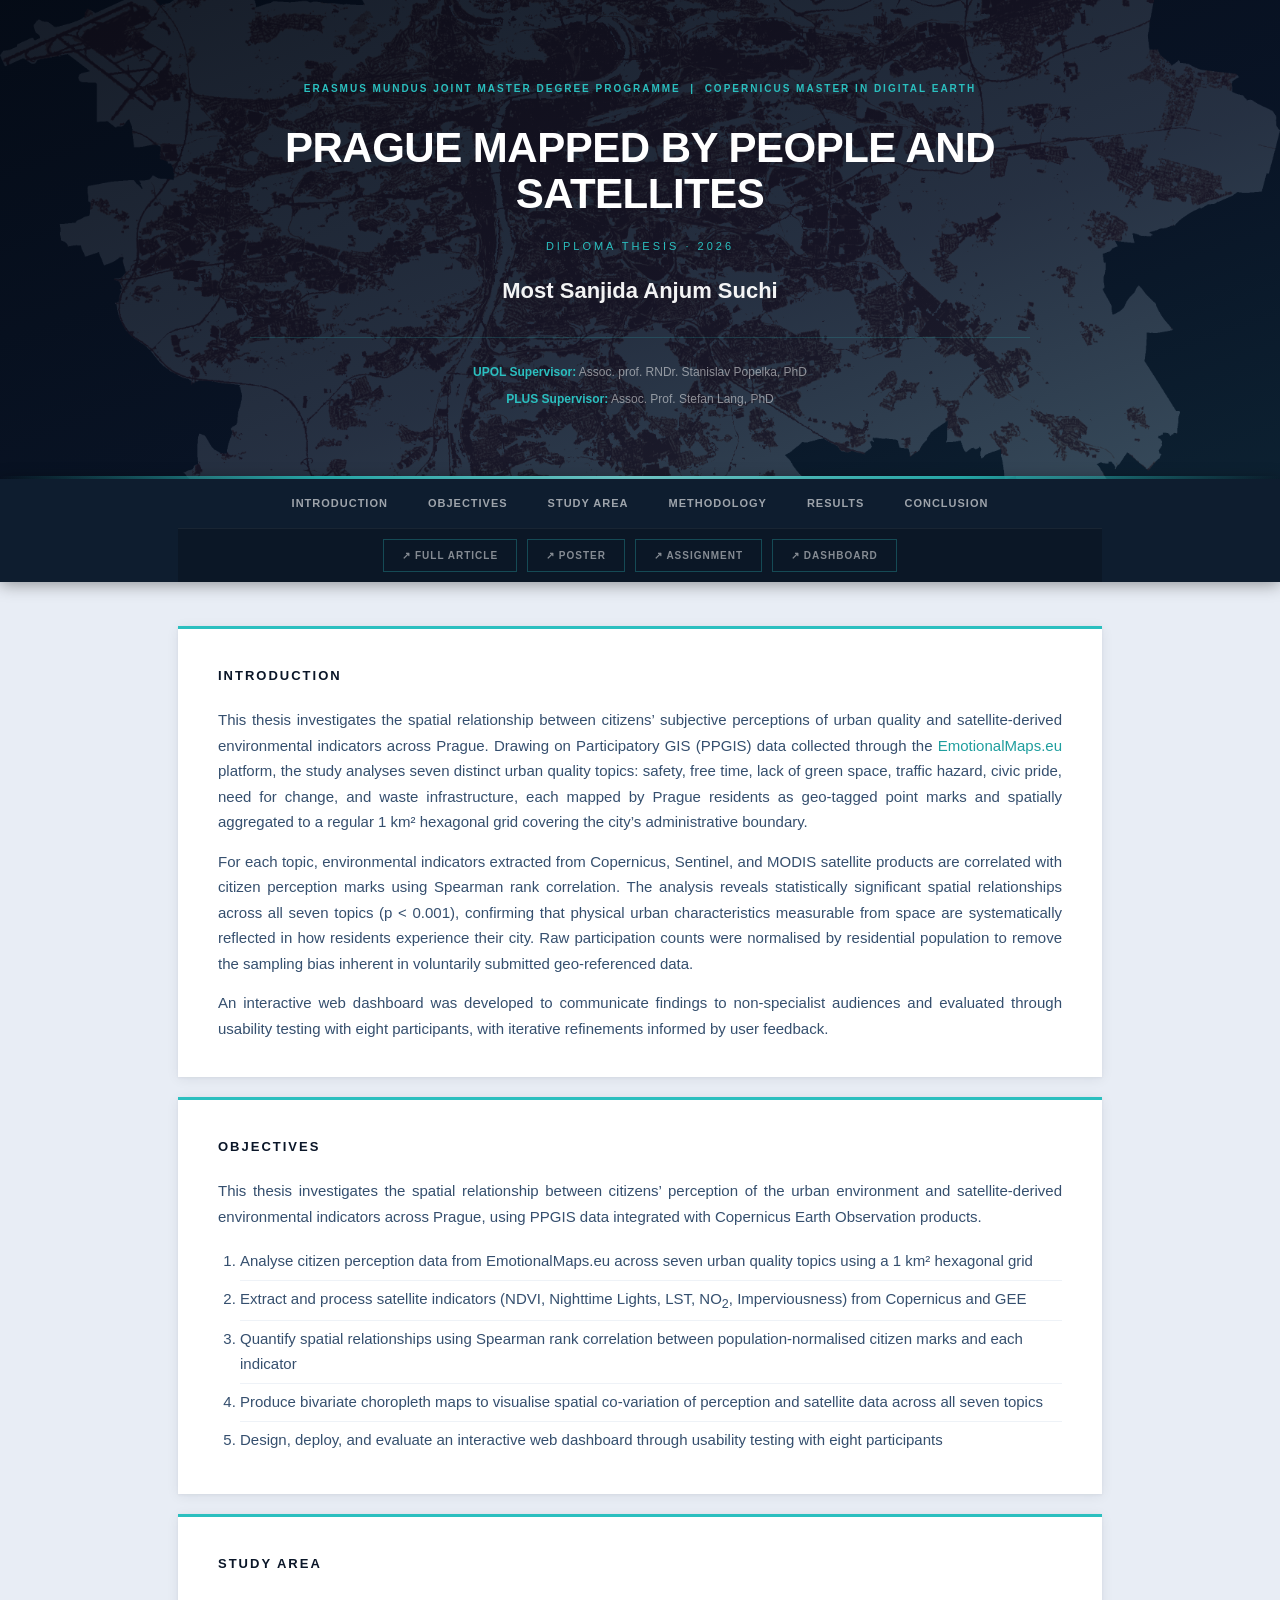
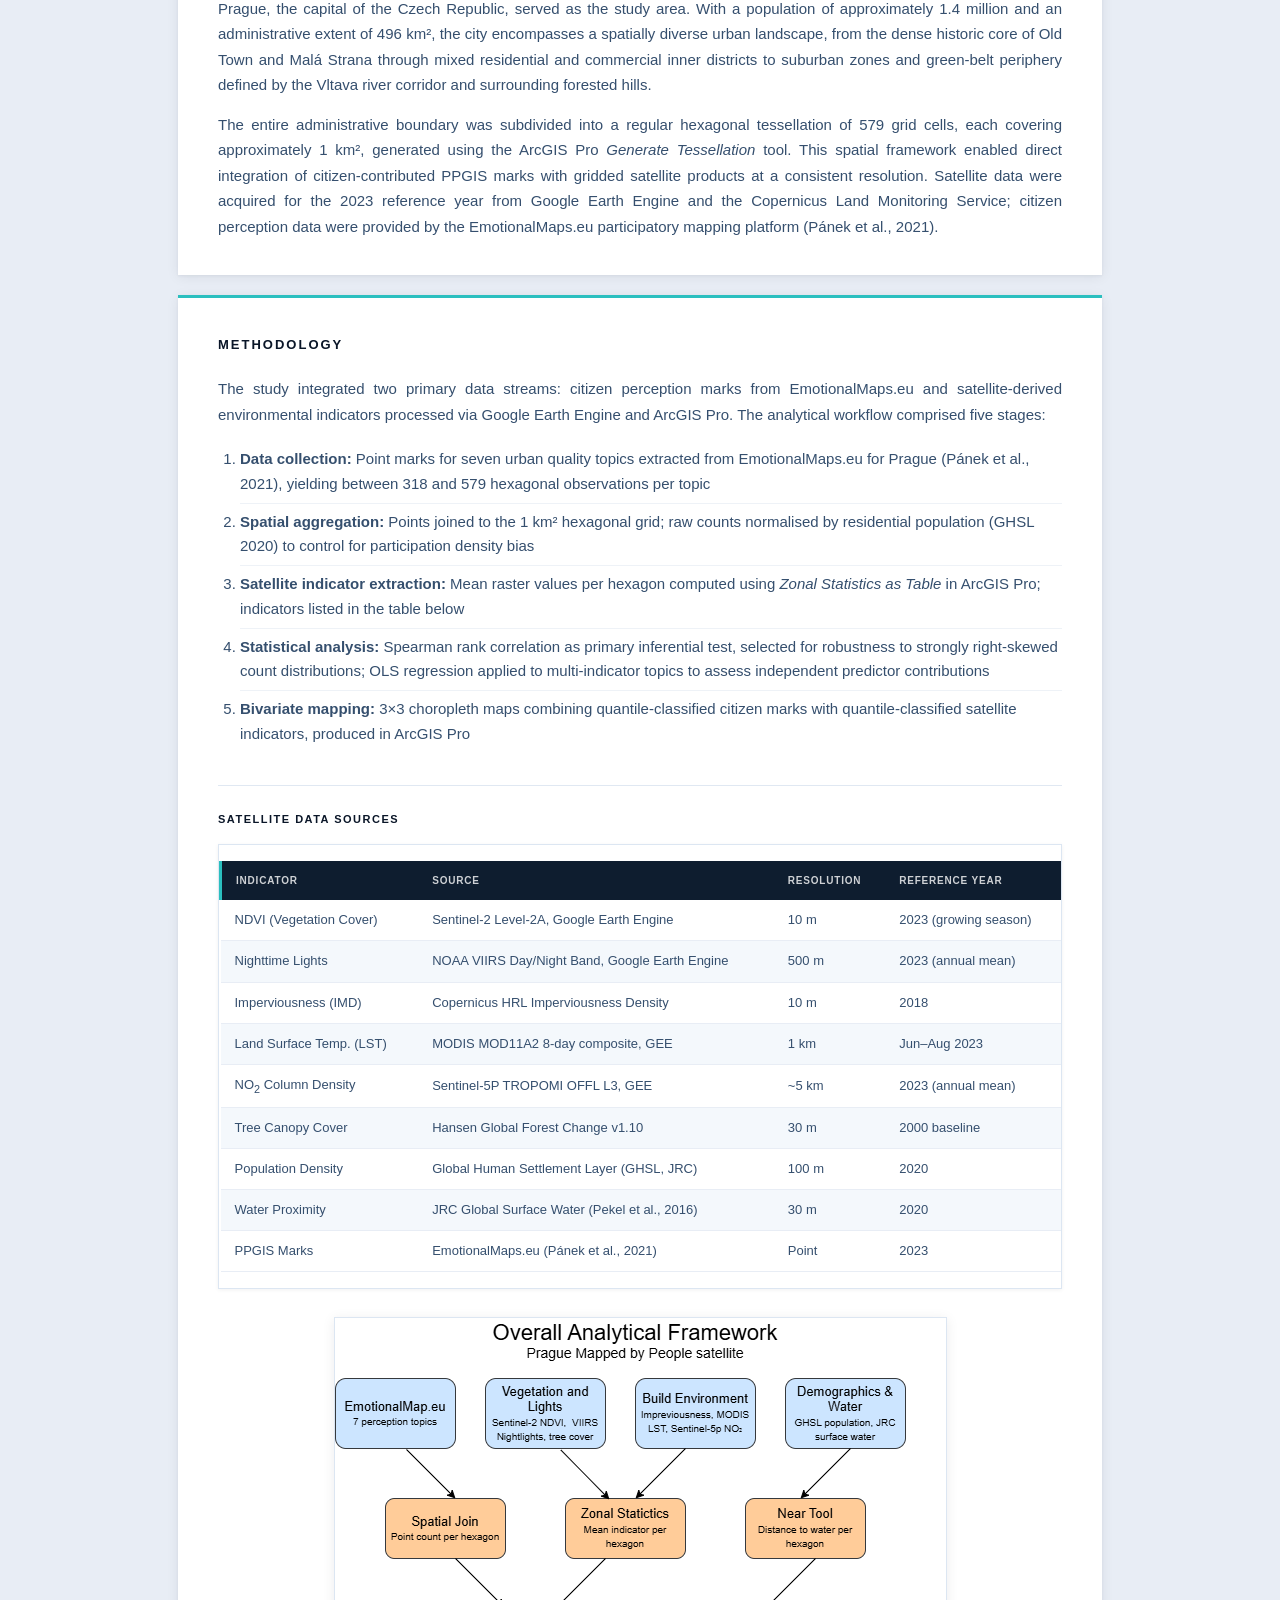
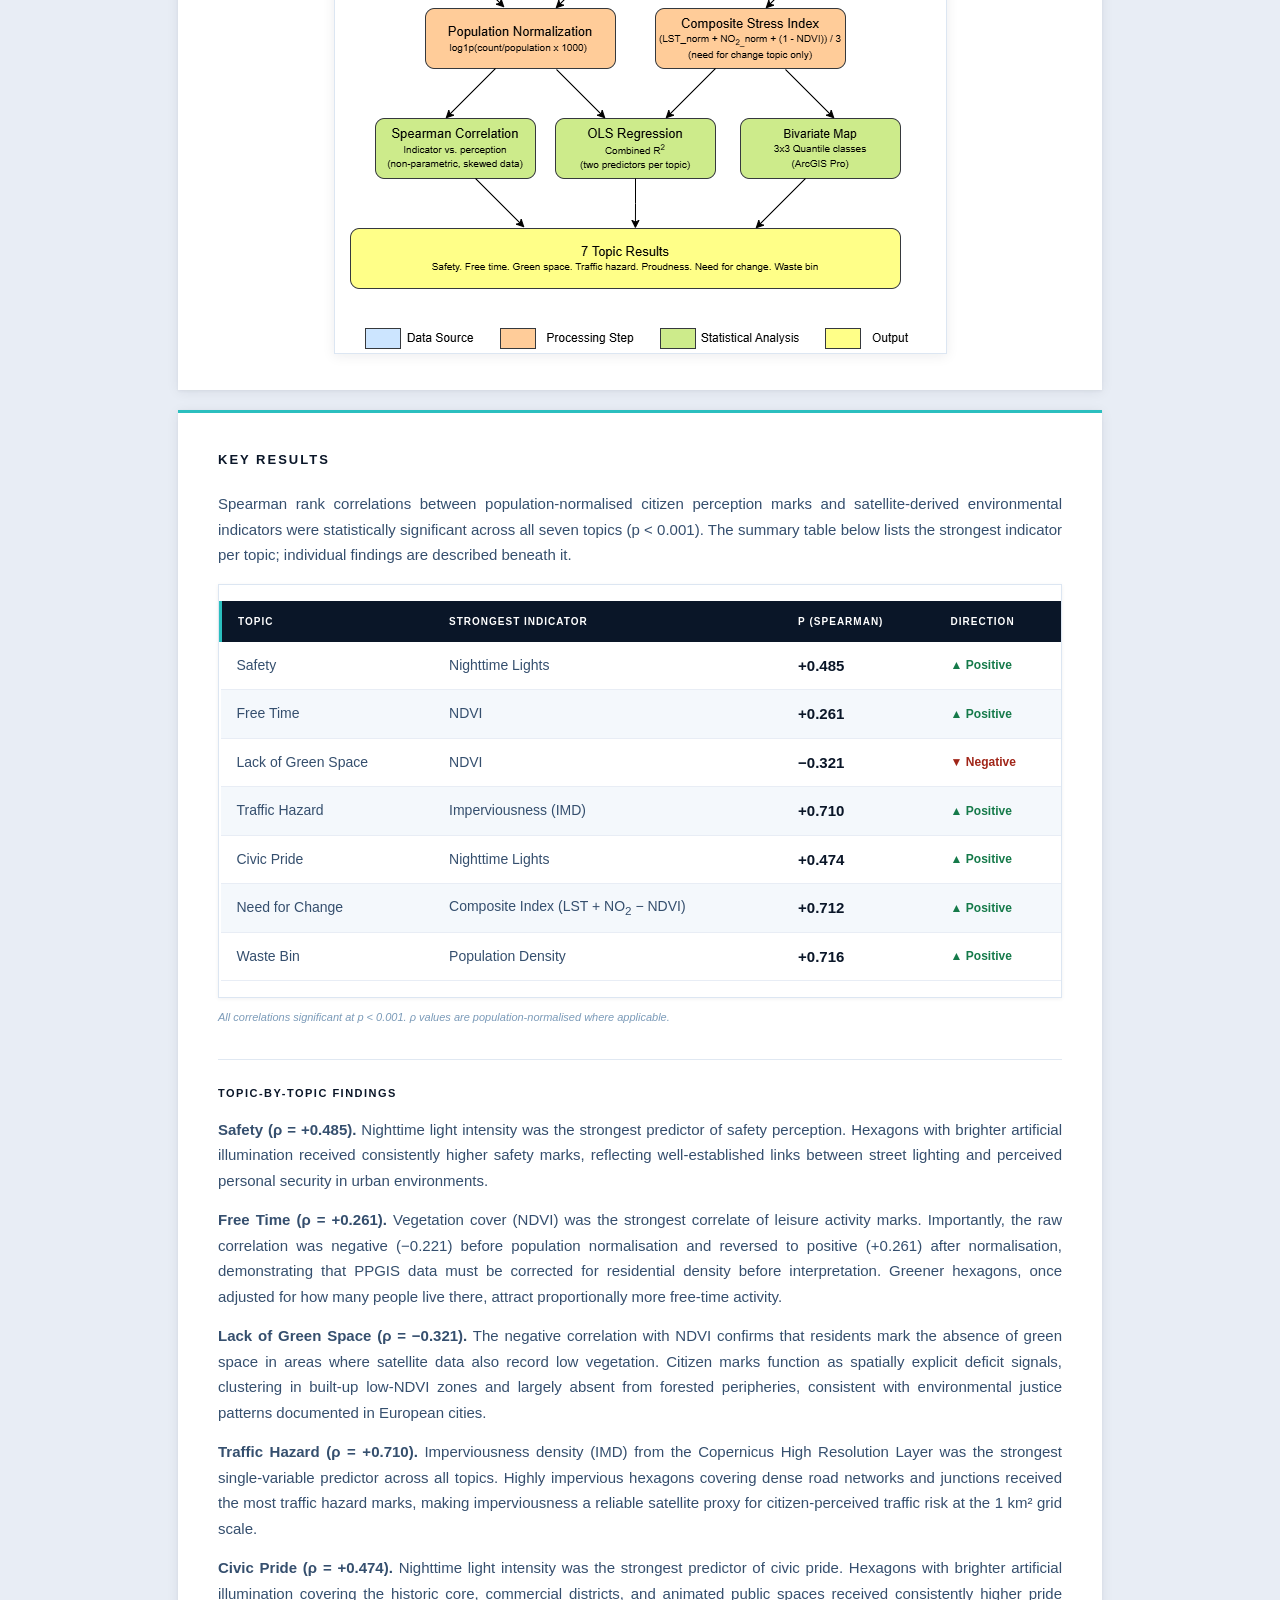
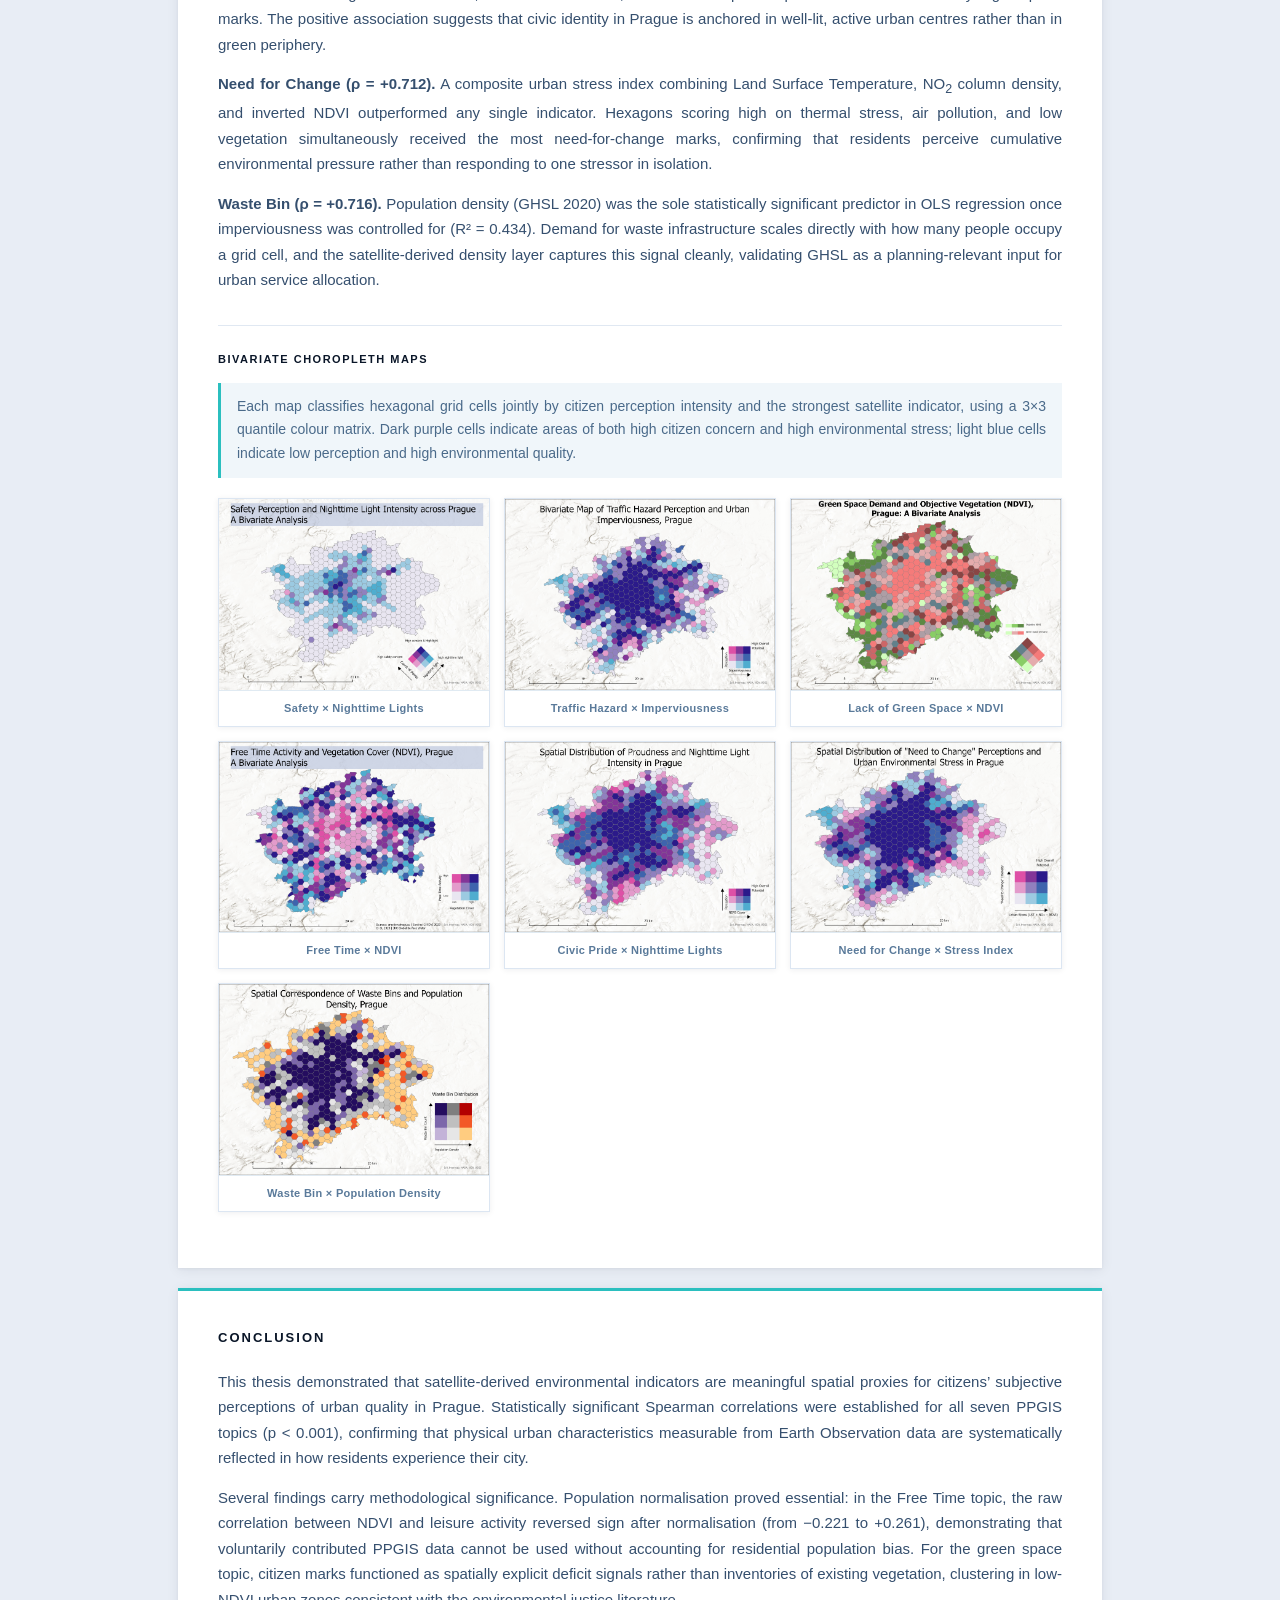
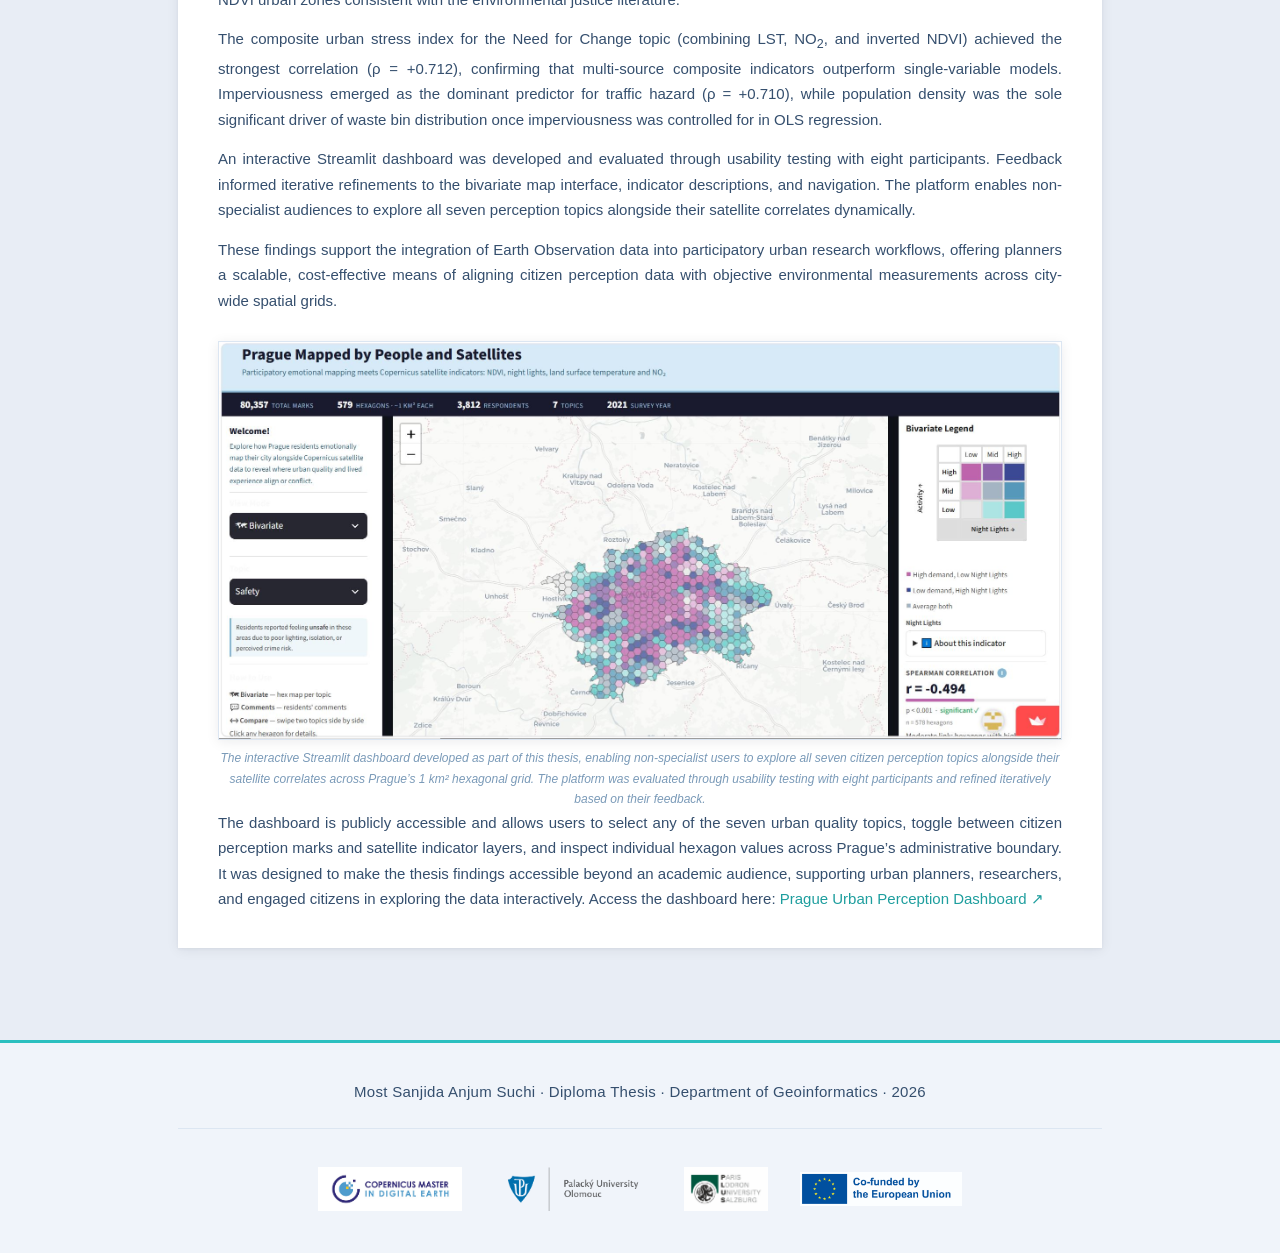
==== commit 0c3885eb: "Standardize PhD format (no periods) for both supervisors" ====
--- a/index.html
+++ b/index.html
@@ -17,7 +17,7 @@
 <p class="subtitle">Diploma Thesis &middot; 2026</p>
                 <p class="author-name">Most Sanjida Anjum Suchi</p>
                 <div class="header-supervisors">
-                    <p><span class="sup-role">UPOL Supervisor:</span> Assoc. prof. RNDr. Stanislav Popelka, Ph.D.</p>
+                    <p><span class="sup-role">UPOL Supervisor:</span> Assoc. prof. RNDr. Stanislav Popelka, PhD</p>
                     <p><span class="sup-role">PLUS Supervisor:</span> Assoc. Prof. Stefan Lang, PhD</p>
                 </div>
                 <p class="scroll-hint">&#8595;</p>
